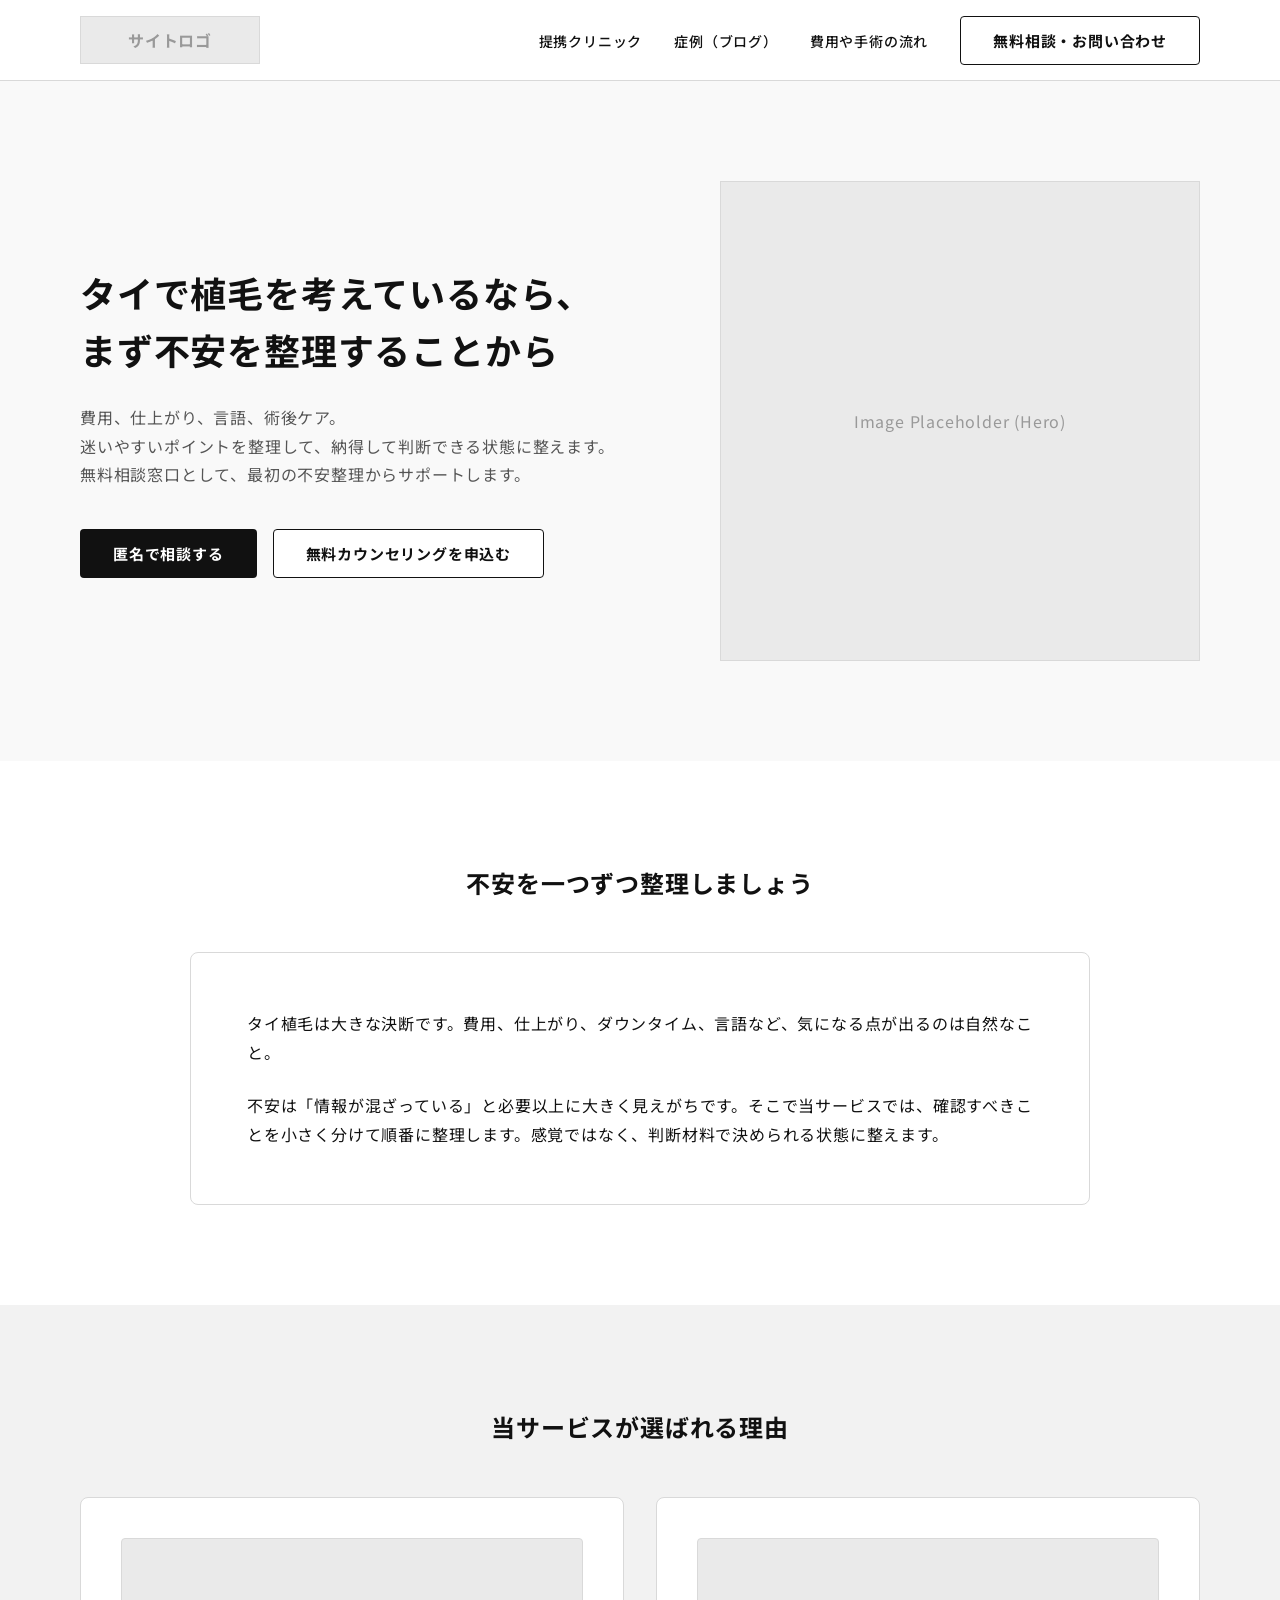
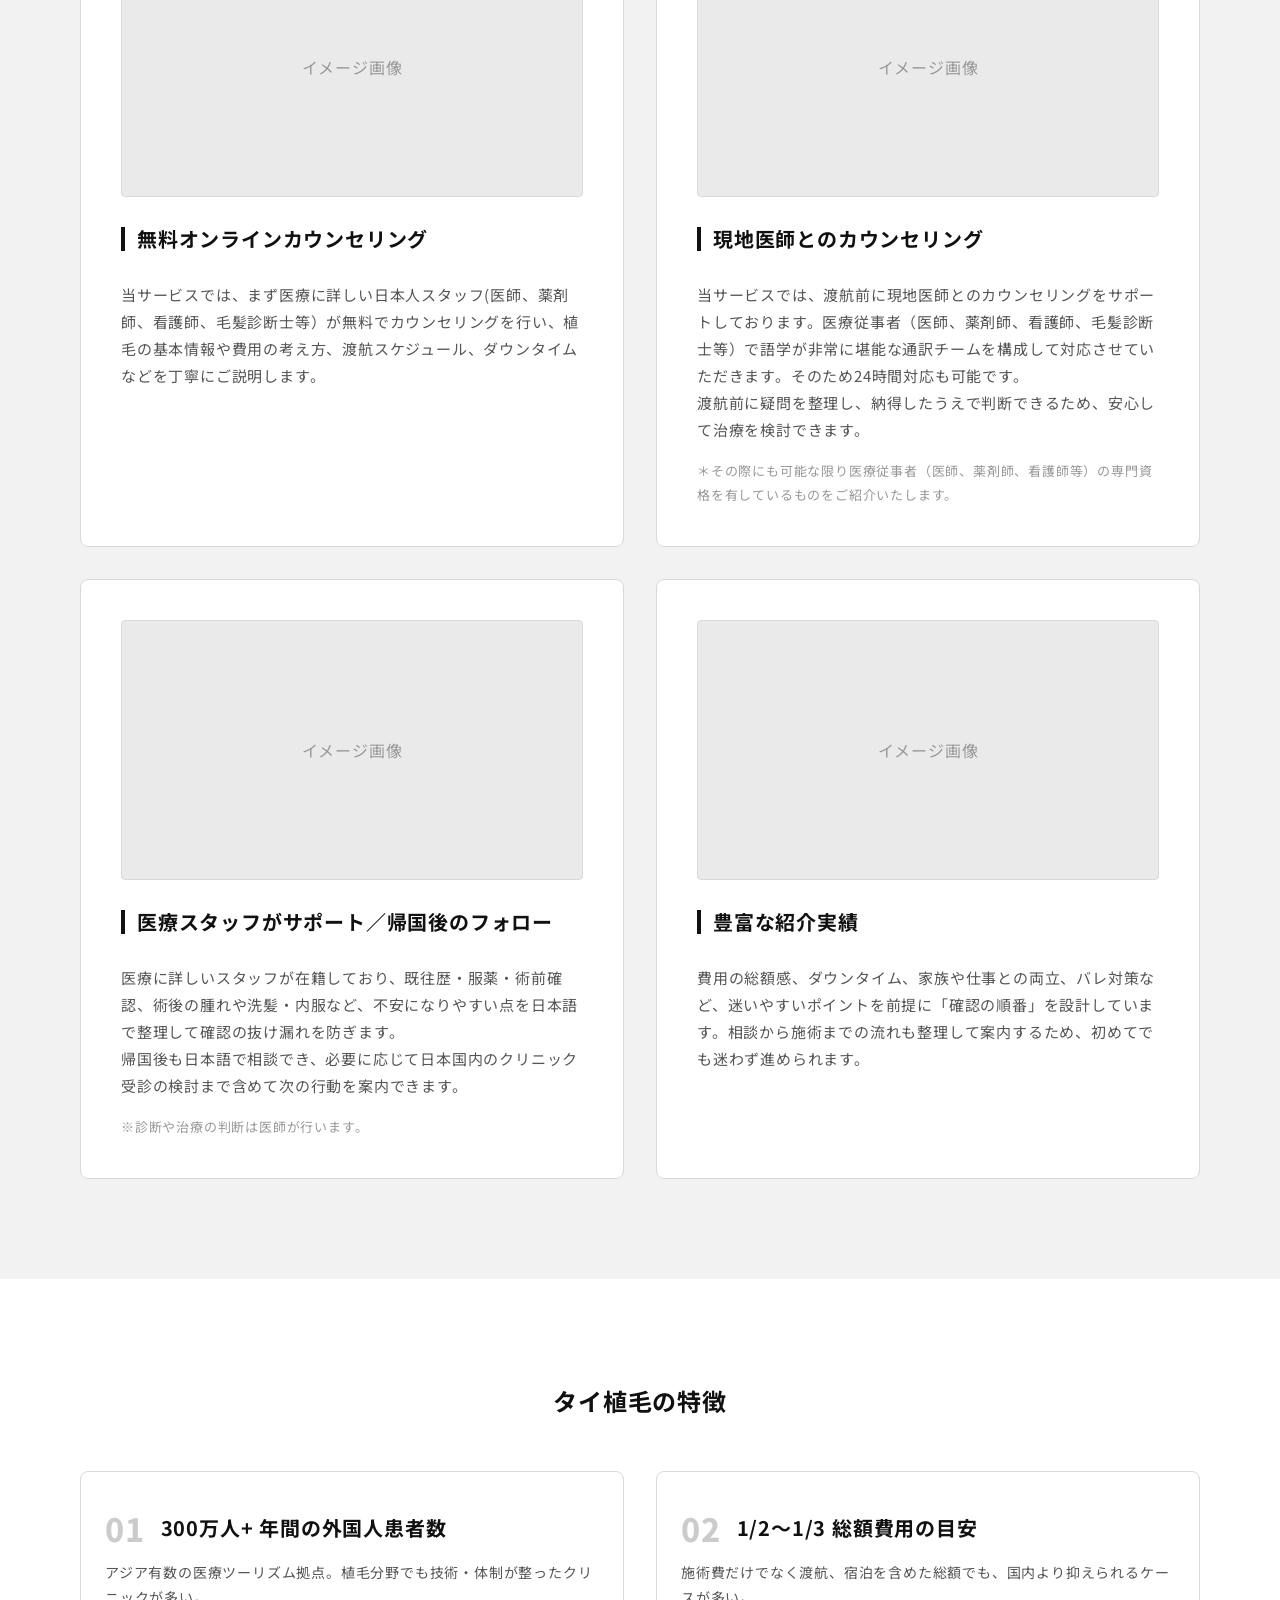
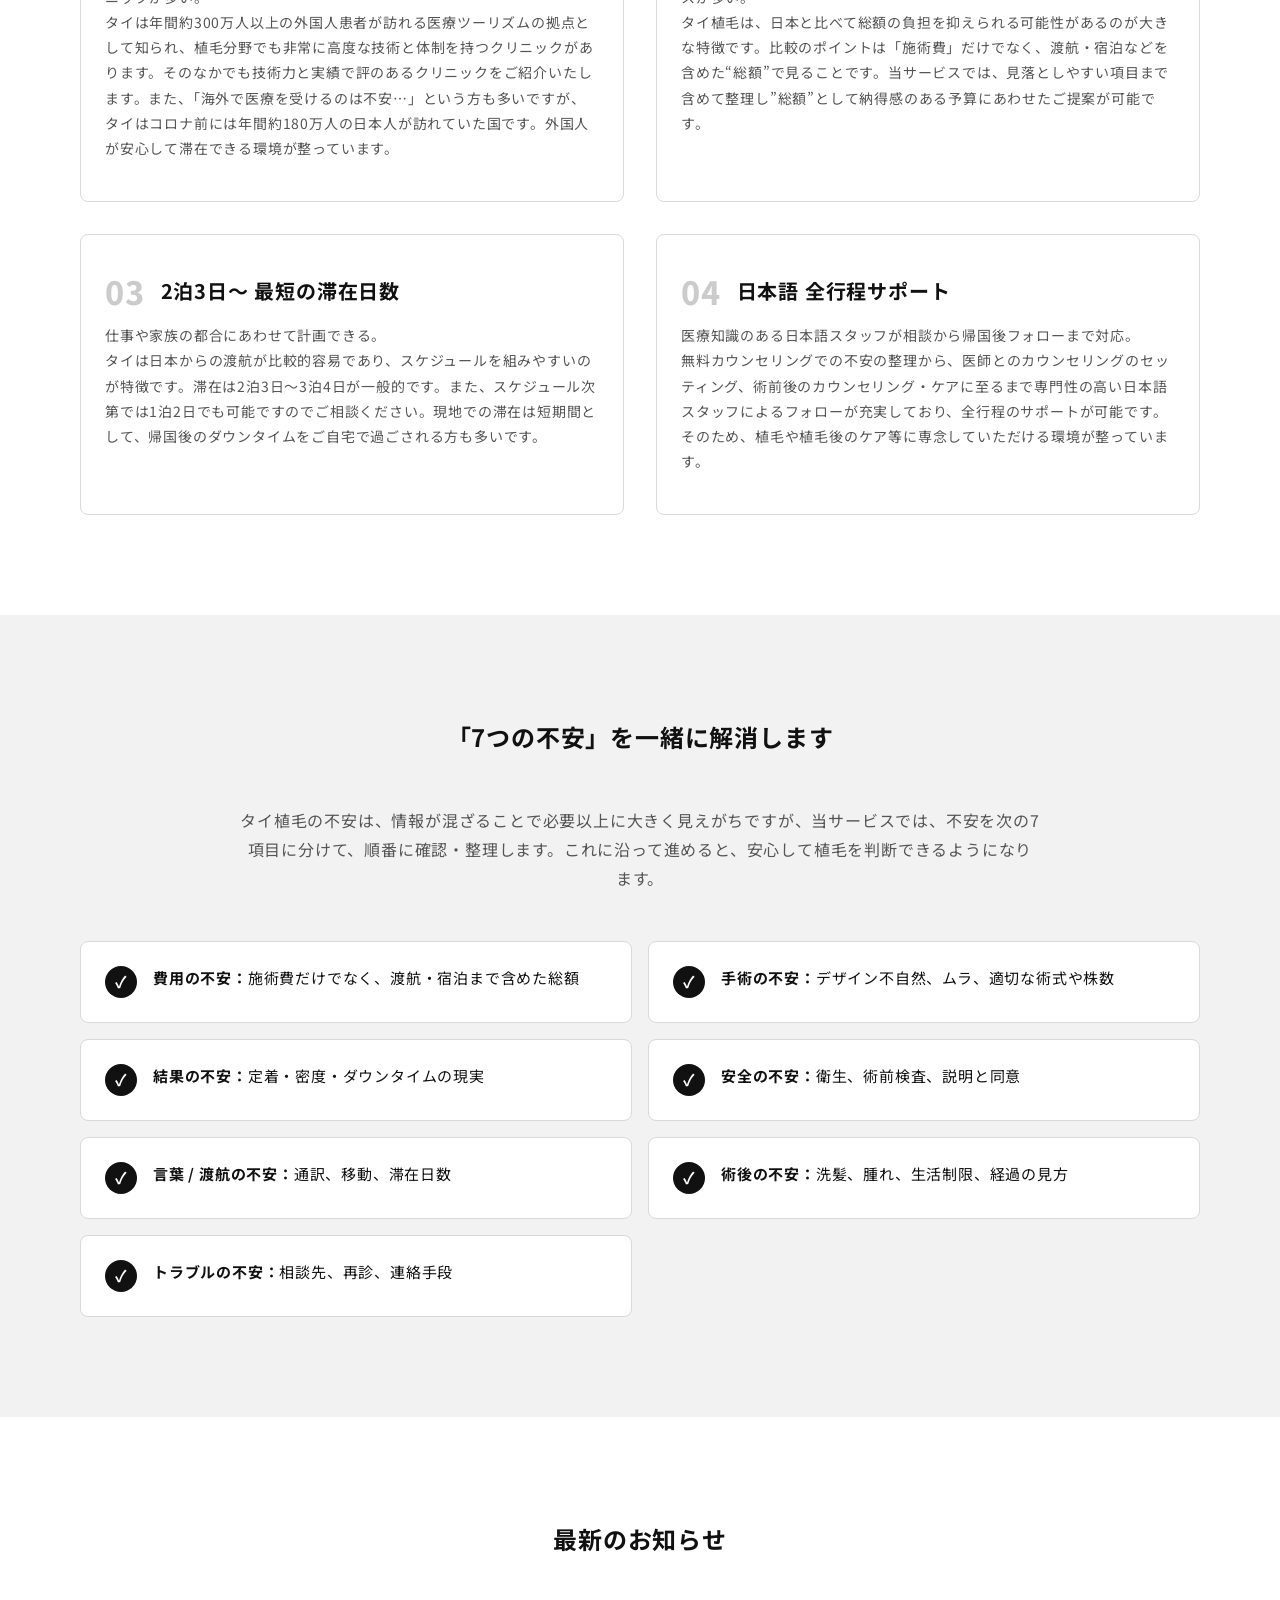
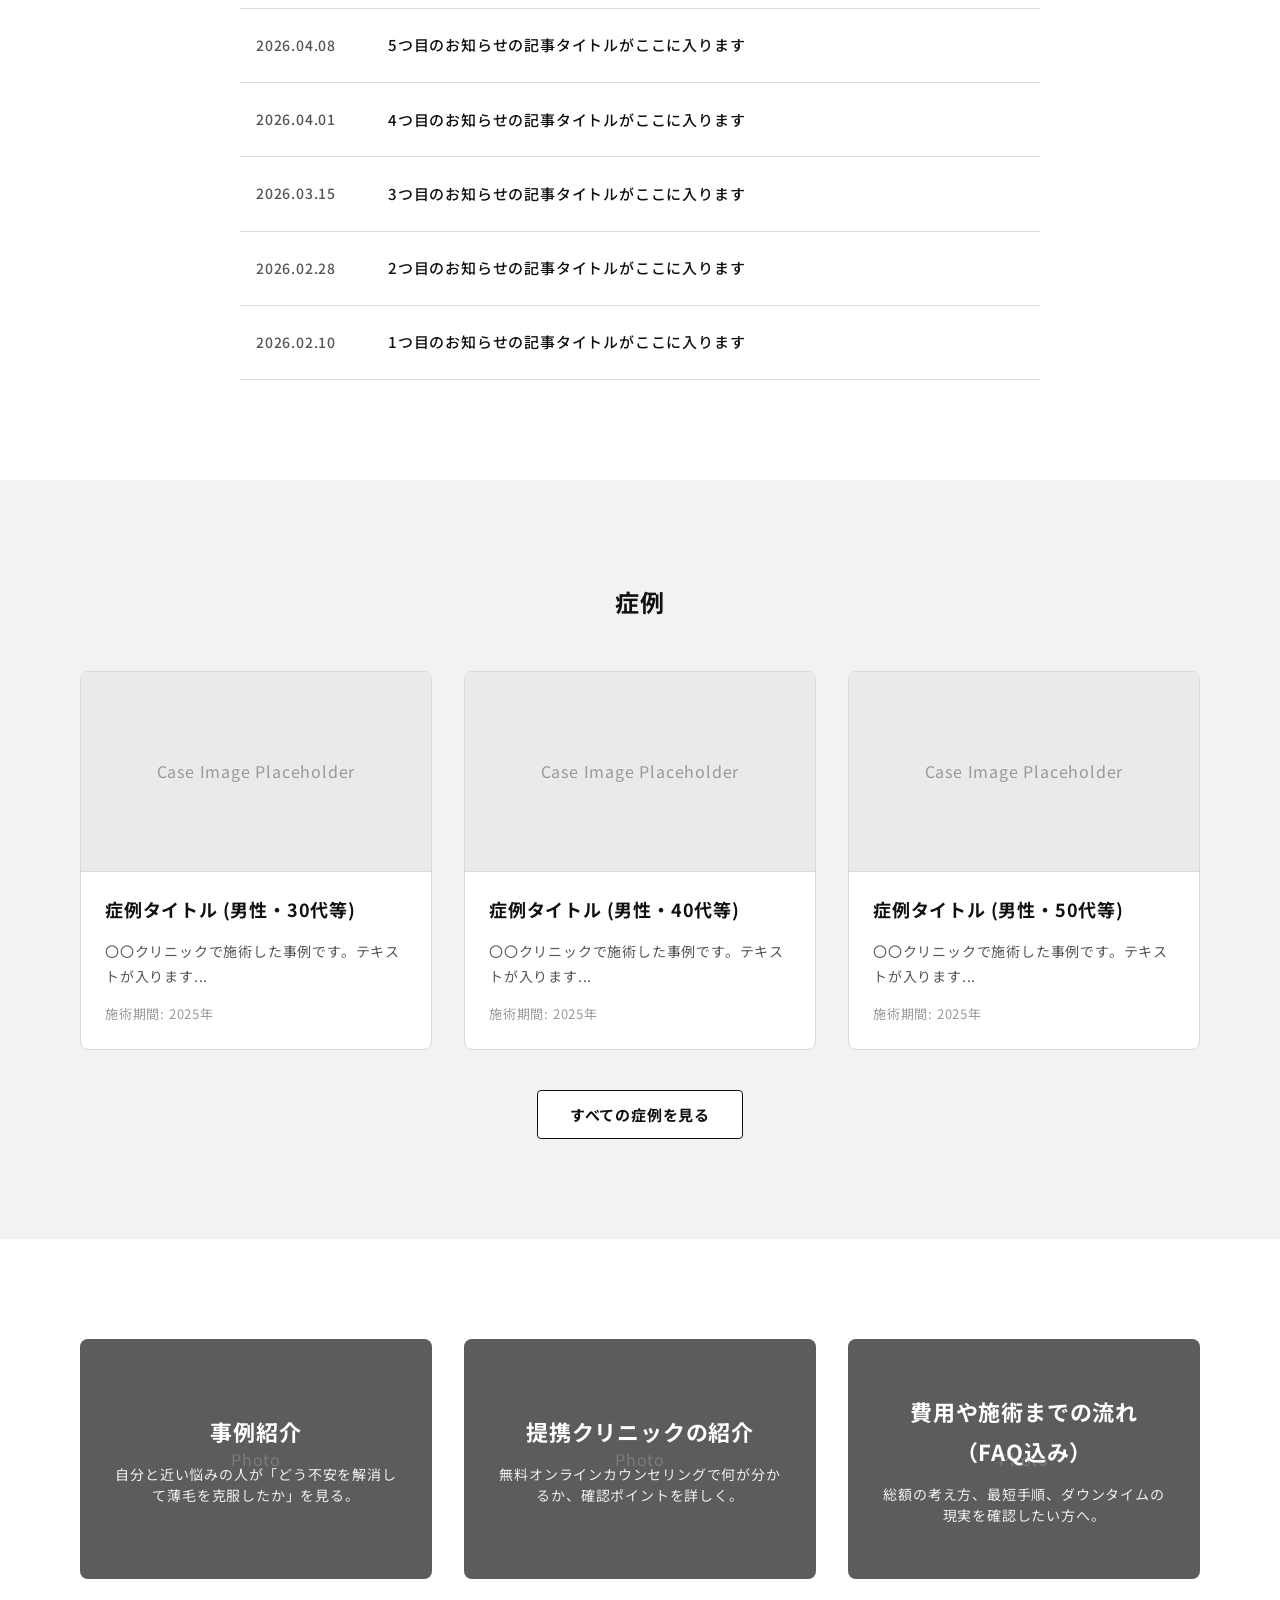
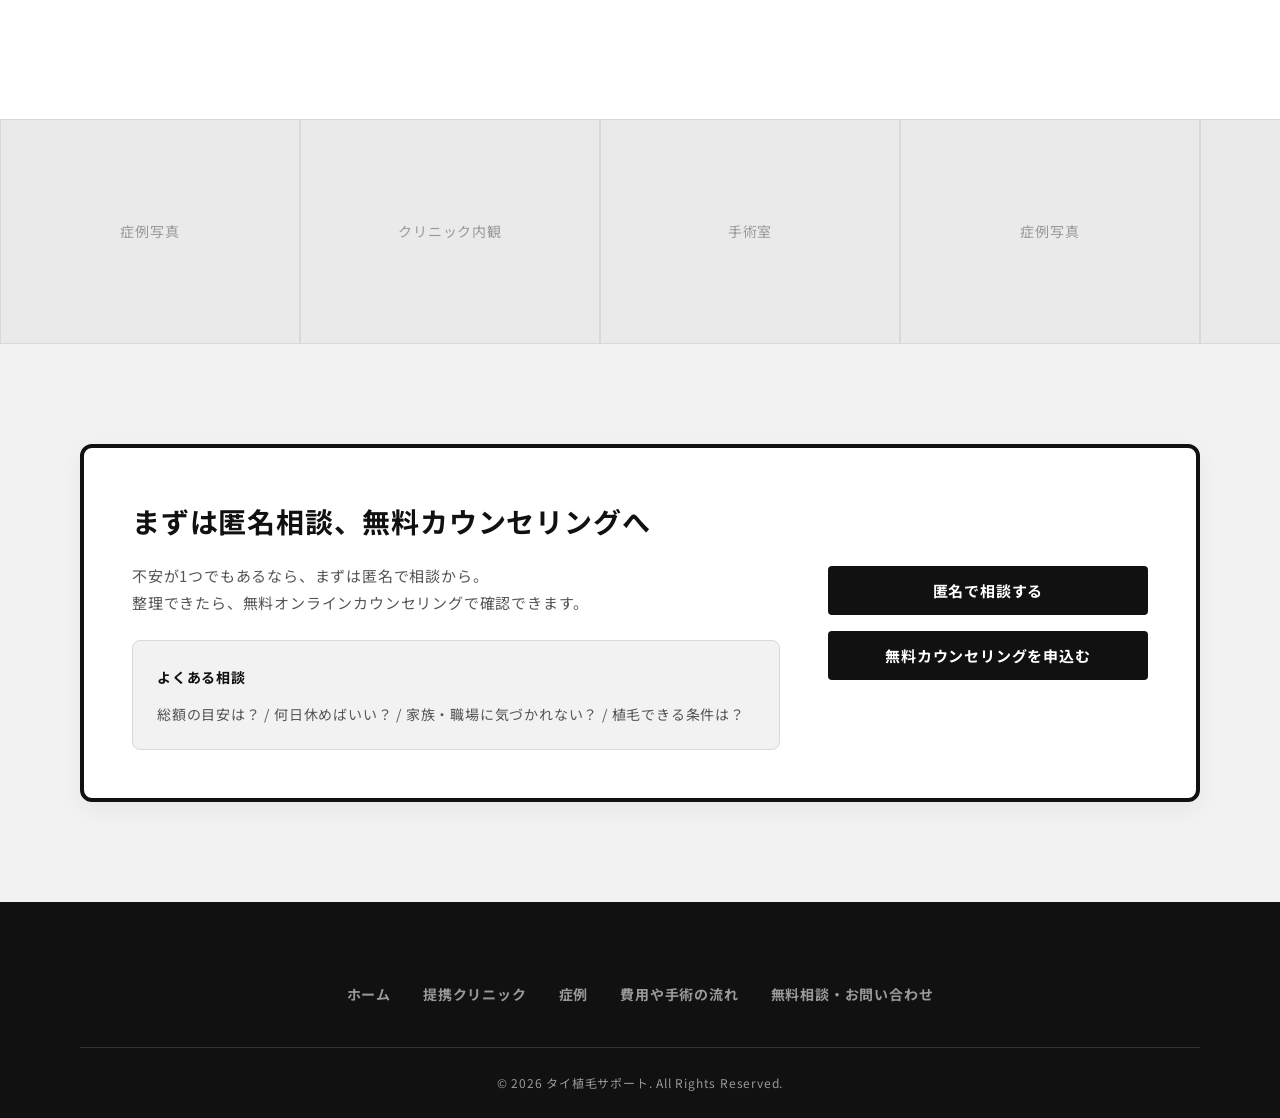
==== index.html @ 48f4f6e1 "Initial commit: Thai hair transplant site wireframes and scripts" ====
<!DOCTYPE html>
<html lang="ja">
<head>
    <meta charset="UTF-8">
    <meta name="viewport" content="width=device-width, initial-scale=1.0">
    <title>タイ植毛サポート ワイヤーフレーム (トップページ)</title>
    <link href="https://fonts.googleapis.com/css2?family=Noto+Sans+JP:wght@400;500;700;800&display=swap" rel="stylesheet">
    <link rel="stylesheet" href="./style.css">
</head>
<body>

    <!-- Header -->
    <header>
        <div class="container header-inner">
            <a href="index.html" class="logo-placeholder" style="text-decoration: none;">サイトロゴ</a>
            <nav>
                <ul class="nav-links">
                    <li><a href="clinics.html">提携クリニック</a></li>
                    <li><a href="cases.html">症例（ブログ）</a></li>
                    <li><a href="price-flow.html">費用や手術の流れ</a></li>
                </ul>
            </nav>
            <div class="header-cta">
                <a href="contact.html" class="btn btn-secondary">無料相談・お問い合わせ</a>
            </div>
        </div>
    </header>

    <!-- FV -->
    <section class="fv">
        <div class="container fv-inner">
            <div class="fv-content">
                <h1 class="fv-title">タイで植毛を考えているなら、<br>まず不安を整理することから</h1>
                <p class="fv-desc">費用、仕上がり、言語、術後ケア。<br>迷いやすいポイントを整理して、納得して判断できる状態に整えます。<br>無料相談窓口として、最初の不安整理からサポートします。</p>
                <div class="fv-ctas">
                    <a href="contact.html" class="btn btn-line">匿名で相談する</a>
                    <a href="contact.html" class="btn btn-secondary">無料カウンセリングを申込む</a>
                </div>
            </div>
            <div class="fv-image"></div>
        </div>
    </section>

    <!-- 不安を一つずつ整理しましょう -->
    <section class="section">
        <div class="container">
            <h2 class="section-title">不安を一つずつ整理しましょう</h2>
            <div class="text-box">
                <p>タイ植毛は大きな決断です。費用、仕上がり、ダウンタイム、言語など、気になる点が出るのは自然なこと。</p>
                <p>不安は「情報が混ざっている」と必要以上に大きく見えがちです。そこで当サービスでは、確認すべきことを小さく分けて順番に整理します。感覚ではなく、判断材料で決められる状態に整えます。</p>
            </div>
        </div>
    </section>

    <!-- 当サービスが選ばれる理由 -->
    <section class="section section-bg">
        <div class="container">
            <h2 class="section-title">当サービスが選ばれる理由</h2>
            <div class="grid-2">
                <div class="reason-box">
                    <div class="reason-image">イメージ画像</div>
                    <h3 class="reason-title">無料オンラインカウンセリング</h3>
                    <p class="reason-text">当サービスでは、まず医療に詳しい日本人スタッフ(医師、薬剤師、看護師、毛髪診断士等）が無料でカウンセリングを行い、植毛の基本情報や費用の考え方、渡航スケジュール、ダウンタイムなどを丁寧にご説明します。</p>
                </div>
                <div class="reason-box">
                    <div class="reason-image">イメージ画像</div>
                    <h3 class="reason-title">現地医師とのカウンセリング</h3>
                    <p class="reason-text">当サービスでは、渡航前に現地医師とのカウンセリングをサポートしております。医療従事者（医師、薬剤師、看護師、毛髪診断士等）で語学が非常に堪能な通訳チームを構成して対応させていただきます。そのため24時間対応も可能です。<br>渡航前に疑問を整理し、納得したうえで判断できるため、安心して治療を検討できます。</p>
                    <span class="reason-note">＊その際にも可能な限り医療従事者（医師、薬剤師、看護師等）の専門資格を有しているものをご紹介いたします。</span>
                </div>
                <div class="reason-box">
                    <div class="reason-image">イメージ画像</div>
                    <h3 class="reason-title">医療スタッフがサポート／帰国後のフォロー</h3>
                    <p class="reason-text">医療に詳しいスタッフが在籍しており、既往歴・服薬・術前確認、術後の腫れや洗髪・内服など、不安になりやすい点を日本語で整理して確認の抜け漏れを防ぎます。<br>帰国後も日本語で相談でき、必要に応じて日本国内のクリニック受診の検討まで含めて次の行動を案内できます。</p>
                    <span class="reason-note">※診断や治療の判断は医師が行います。</span>
                </div>
                <div class="reason-box">
                    <div class="reason-image">イメージ画像</div>
                    <h3 class="reason-title">豊富な紹介実績</h3>
                    <p class="reason-text">費用の総額感、ダウンタイム、家族や仕事との両立、バレ対策など、迷いやすいポイントを前提に「確認の順番」を設計しています。相談から施術までの流れも整理して案内するため、初めてでも迷わず進められます。</p>
                </div>
            </div>
        </div>
    </section>

    <!-- タイ植毛の特徴 -->
    <section class="section">
        <div class="container">
            <h2 class="section-title">タイ植毛の特徴</h2>
            <div class="grid-2">
                <div class="feature-card">
                    <div class="feature-header">
                        <div class="feature-number">01</div>
                        <h3 class="feature-title">300万人+ 年間の外国人患者数</h3>
                    </div>
                    <p class="feature-text">アジア有数の医療ツーリズム拠点。植毛分野でも技術・体制が整ったクリニックが多い。<br>タイは年間約300万人以上の外国人患者が訪れる医療ツーリズムの拠点として知られ、植毛分野でも非常に高度な技術と体制を持つクリニックがあります。そのなかでも技術力と実績で評のあるクリニックをご紹介いたします。また、「海外で医療を受けるのは不安…」という方も多いですが、タイはコロナ前には年間約180万人の日本人が訪れていた国です。外国人が安心して滞在できる環境が整っています。</p>
                </div>
                <div class="feature-card">
                    <div class="feature-header">
                        <div class="feature-number">02</div>
                        <h3 class="feature-title">1/2〜1/3 総額費用の目安</h3>
                    </div>
                    <p class="feature-text">施術費だけでなく渡航、宿泊を含めた総額でも、国内より抑えられるケースが多い。<br>タイ植毛は、日本と比べて総額の負担を抑えられる可能性があるのが大きな特徴です。比較のポイントは「施術費」だけでなく、渡航・宿泊などを含めた“総額”で見ることです。当サービスでは、見落としやすい項目まで含めて整理し”総額”として納得感のある予算にあわせたご提案が可能です。</p>
                </div>
                <div class="feature-card">
                    <div class="feature-header">
                        <div class="feature-number">03</div>
                        <h3 class="feature-title">2泊3日～ 最短の滞在日数</h3>
                    </div>
                    <p class="feature-text">仕事や家族の都合にあわせて計画できる。<br>タイは日本からの渡航が比較的容易であり、スケジュールを組みやすいのが特徴です。滞在は2泊3日〜3泊4日が一般的です。また、スケジュール次第では1泊2日でも可能ですのでご相談ください。現地での滞在は短期間として、帰国後のダウンタイムをご自宅で過ごされる方も多いです。</p>
                </div>
                <div class="feature-card">
                    <div class="feature-header">
                        <div class="feature-number">04</div>
                        <h3 class="feature-title">日本語 全行程サポート</h3>
                    </div>
                    <p class="feature-text">医療知識のある日本語スタッフが相談から帰国後フォローまで対応。<br>無料カウンセリングでの不安の整理から、医師とのカウンセリングのセッティング、術前後のカウンセリング・ケアに至るまで専門性の高い日本語スタッフによるフォローが充実しており、全行程のサポートが可能です。そのため、植毛や植毛後のケア等に専念していただける環境が整っています。</p>
                </div>
            </div>
        </div>
    </section>

    <!-- 「7つの不安」を一緒に解消します -->
    <section class="section section-bg">
        <div class="container">
            <h2 class="section-title">「7つの不安」を一緒に解消します</h2>
            <p class="section-lead">タイ植毛の不安は、情報が混ざることで必要以上に大きく見えがちですが、当サービスでは、不安を次の7項目に分けて、順番に確認・整理します。これに沿って進めると、安心して植毛を判断できるようになります。</p>
            
            <div class="grid-2" style="gap: 16px;">
                <div class="anxiety-box">
                    <div class="anxiety-icon">✓</div>
                    <div class="anxiety-text"><strong>費用の不安：</strong>施術費だけでなく、渡航・宿泊まで含めた総額</div>
                </div>
                <div class="anxiety-box">
                    <div class="anxiety-icon">✓</div>
                    <div class="anxiety-text"><strong>手術の不安：</strong>デザイン不自然、ムラ、適切な術式や株数</div>
                </div>
                <div class="anxiety-box">
                    <div class="anxiety-icon">✓</div>
                    <div class="anxiety-text"><strong>結果の不安：</strong>定着・密度・ダウンタイムの現実</div>
                </div>
                <div class="anxiety-box">
                    <div class="anxiety-icon">✓</div>
                    <div class="anxiety-text"><strong>安全の不安：</strong>衛生、術前検査、説明と同意</div>
                </div>
                <div class="anxiety-box">
                    <div class="anxiety-icon">✓</div>
                    <div class="anxiety-text"><strong>言葉 / 渡航の不安：</strong>通訳、移動、滞在日数</div>
                </div>
                <div class="anxiety-box">
                    <div class="anxiety-icon">✓</div>
                    <div class="anxiety-text"><strong>術後の不安：</strong>洗髪、腫れ、生活制限、経過の見方</div>
                </div>
                <div class="anxiety-box">
                    <div class="anxiety-icon">✓</div>
                    <div class="anxiety-text"><strong>トラブルの不安：</strong>相談先、再診、連絡手段</div>
                </div>
            </div>
        </div>
    </section>

    <!-- 最新のお知らせ -->
    <section class="section">
        <div class="container">
            <h2 class="section-title">最新のお知らせ</h2>
            <ul class="news-list">
                <li>
                    <a href="#">
                        <time class="news-date">2026.04.08</time>
                        <span class="news-title">5つ目のお知らせの記事タイトルがここに入ります</span>
                    </a>
                </li>
                <li>
                    <a href="#">
                        <time class="news-date">2026.04.01</time>
                        <span class="news-title">4つ目のお知らせの記事タイトルがここに入ります</span>
                    </a>
                </li>
                <li>
                    <a href="#">
                        <time class="news-date">2026.03.15</time>
                        <span class="news-title">3つ目のお知らせの記事タイトルがここに入ります</span>
                    </a>
                </li>
                <li>
                    <a href="#">
                        <time class="news-date">2026.02.28</time>
                        <span class="news-title">2つ目のお知らせの記事タイトルがここに入ります</span>
                    </a>
                </li>
                <li>
                    <a href="#">
                        <time class="news-date">2026.02.10</time>
                        <span class="news-title">1つ目のお知らせの記事タイトルがここに入ります</span>
                    </a>
                </li>
            </ul>
        </div>
    </section>

    <!-- 症例 -->
    <section class="section section-bg">
        <div class="container">
            <h2 class="section-title">症例</h2>
            <div class="grid-3">
                <div class="card">
                    <div class="card-image">Case Image Placeholder</div>
                    <div class="card-content">
                        <h3 class="card-title">症例タイトル (男性・30代等)</h3>
                        <p class="card-text">〇〇クリニックで施術した事例です。テキストが入ります...</p>
                        <div class="card-meta" style="margin-top: 12px; margin-bottom: 0;">施術期間: 2025年</div>
                    </div>
                </div>
                <div class="card">
                    <div class="card-image">Case Image Placeholder</div>
                    <div class="card-content">
                        <h3 class="card-title">症例タイトル (男性・40代等)</h3>
                        <p class="card-text">〇〇クリニックで施術した事例です。テキストが入ります...</p>
                        <div class="card-meta" style="margin-top: 12px; margin-bottom: 0;">施術期間: 2025年</div>
                    </div>
                </div>
                <div class="card">
                    <div class="card-image">Case Image Placeholder</div>
                    <div class="card-content">
                        <h3 class="card-title">症例タイトル (男性・50代等)</h3>
                        <p class="card-text">〇〇クリニックで施術した事例です。テキストが入ります...</p>
                        <div class="card-meta" style="margin-top: 12px; margin-bottom: 0;">施術期間: 2025年</div>
                    </div>
                </div>
            </div>
            <div style="text-align: center; margin-top: 40px;">
                <a href="#" class="btn btn-secondary">すべての症例を見る</a>
            </div>
        </div>
    </section>

    <!-- 他ページ誘導 -->
    <section class="section">
        <div class="container">
            <div class="grid-3">
                <a href="cases.html" class="banner-card">
                    <div class="banner-bg">Photo</div>
                    <div class="banner-overlay"></div>
                    <div class="banner-content">
                        <h3 class="banner-title">事例紹介</h3>
                        <p class="banner-text">自分と近い悩みの人が「どう不安を解消して薄毛を克服したか」を見る。</p>
                    </div>
                </a>
                <a href="clinics.html" class="banner-card">
                    <div class="banner-bg">Photo</div>
                    <div class="banner-overlay"></div>
                    <div class="banner-content">
                        <h3 class="banner-title">提携クリニックの紹介</h3>
                        <p class="banner-text">無料オンラインカウンセリングで何が分かるか、確認ポイントを詳しく。</p>
                    </div>
                </a>
                <a href="price-flow.html" class="banner-card">
                    <div class="banner-bg">Photo</div>
                    <div class="banner-overlay"></div>
                    <div class="banner-content">
                        <h3 class="banner-title">費用や施術までの流れ（FAQ込み）</h3>
                        <p class="banner-text">総額の考え方、最短手順、ダウンタイムの現実を確認したい方へ。</p>
                    </div>
                </a>
            </div>
        </div>
    </section>

    <!-- 無限スライダー -->
    <div class="marquee-wrapper">
        <div class="marquee-content">
            <div class="marquee-item">症例写真</div>
            <div class="marquee-item">クリニック内観</div>
            <div class="marquee-item">手術室</div>
            <div class="marquee-item">症例写真</div>
            <div class="marquee-item">クリニック内観</div>
            <div class="marquee-item">手術室</div>
            <div class="marquee-item">症例写真</div>
            <div class="marquee-item">クリニック内観</div>
            <!-- Duplicate for seamless loop -->
            <div class="marquee-item">症例写真</div>
            <div class="marquee-item">クリニック内観</div>
            <div class="marquee-item">手術室</div>
            <div class="marquee-item">症例写真</div>
            <div class="marquee-item">クリニック内観</div>
            <div class="marquee-item">手術室</div>
            <div class="marquee-item">症例写真</div>
            <div class="marquee-item">クリニック内観</div>
        </div>
    </div>

    <!-- CTA: まずは匿名相談、無料カウンセリングへ -->
    <section class="section section-bg">

        <div class="container">
            <div class="cta-box">
                <div class="cta-col-text">
                    <h2 class="cta-title">まずは匿名相談、無料カウンセリングへ</h2>
                    <p class="cta-text">
                        不安が1つでもあるなら、まずは匿名で相談から。<br>
                        整理できたら、無料オンラインカウンセリングで確認できます。
                    </p>
                    
                    <div class="cta-points">
                        <p>よくある相談</p>
                        <p class="cta-slash-list">総額の目安は？ / 何日休めばいい？ / 家族・職場に気づかれない？ / 植毛できる条件は？</p>
                    </div>
                </div>

                <div class="cta-col-btns">
                    <div class="cta-buttons-vertical">
                        <a href="contact.html" class="btn btn-line">匿名で相談する</a>
                        <a href="contact.html" class="btn btn-primary">無料カウンセリングを申込む</a>
                    </div>
                </div>
            </div>
        </div>
    </section>

    <!-- Footer -->
    <footer>
        <div class="container">
            <div class="footer-inner" style="flex-direction: column; align-items: center; text-align: center; margin-bottom: 40px; gap: 40px;">
                <nav class="footer-nav-horizontal">
                    <a href="index.html">ホーム</a>
                    <a href="clinics.html">提携クリニック</a>
                    <a href="cases.html">症例</a>
                    <a href="price-flow.html">費用や手術の流れ</a>
                    <a href="contact.html">無料相談・お問い合わせ</a>
                </nav>
            </div>
            <div class="copyright">
                &copy; 2026 タイ植毛サポート. All Rights Reserved.
            </div>
        </div>
    </footer>

</body>
</html>
---- style.css ----
/* style.css */
:root {
  --bg-primary: #FFFFFF;
  --bg-secondary: #F2F2F2;
  --bg-tertiary: #F9F9F9;
  --border-color: #D9D9D9;
  --text-primary: #111111;
  --text-secondary: #555555;
  --text-light: #999999;
  --placeholder-bg: #EAEAEA;
  --font-family: 'Noto Sans JP', -apple-system, BlinkMacSystemFont, "Segoe UI", Roboto, "Helvetica Neue", Arial, sans-serif;
  --max-width: 1200px;
}

* {
  box-sizing: border-box;
  margin: 0;
  padding: 0;
}

body {
  font-family: var(--font-family);
  color: var(--text-primary);
  background-color: var(--bg-primary);
  line-height: 1.8;
  letter-spacing: 0.05em;
  -webkit-font-smoothing: antialiased;
}

/* Layout Utilities */
.container {
  max-width: var(--max-width);
  margin: 0 auto;
  padding: 0 40px;
}

.section {
  padding: 100px 0;
}

.section-bg {
  background-color: var(--bg-secondary);
}

/* Page Header (Sub-pages Hero) */
.page-header {
  background: #333;
  color: #fff;
  padding: 80px 0;
  position: relative;
}

.page-header::after {
  content: "Header Image";
  position: absolute;
  top: 50%;
  left: 50%;
  transform: translate(-50%, -50%);
  font-size: 14px;
  color: rgba(255,255,255,0.2);
  pointer-events: none;
}

.page-header .page-title {
  font-size: 24px;
  font-weight: 800;
  margin: 0;
  position: relative;
  z-index: 2;
}

.section-title {
  text-align: center;
  font-size: 24px;
  font-weight: 700;
  margin-bottom: 48px;
}

.section-lead {
  text-align: center;
  font-size: 16px;
  color: var(--text-secondary);
  margin-bottom: 48px;
  max-width: 800px;
  margin-left: auto;
  margin-right: auto;
}

/* Header */
header {
  border-bottom: 1px solid var(--border-color);
  background: var(--bg-primary);
  position: sticky;
  top: 0;
  z-index: 100;
}

.header-inner {
  display: flex;
  justify-content: space-between;
  align-items: center;
  height: 80px;
}

.logo-placeholder {
  width: 180px;
  height: 48px;
  background: var(--placeholder-bg);
  display: flex;
  align-items: center;
  justify-content: center;
  font-weight: 700;
  color: var(--text-light);
  border: 1px solid var(--border-color);
  margin-right: auto;
}

.nav-links {
  display: flex;
  gap: 32px;
  list-style: none;
  margin-right: 32px;
}

.nav-links a {
  text-decoration: none;
  color: var(--text-primary);
  font-weight: 500;
  font-size: 14px;
  transition: opacity 0.2s;
}

.nav-links a:hover {
  opacity: 0.6;
}

.header-cta {
  display: flex;
  gap: 16px;
}

/* Buttons */
.btn {
  display: inline-flex;
  align-items: center;
  justify-content: center;
  padding: 16px 32px;
  border-radius: 4px;
  text-decoration: none;
  font-weight: 700;
  font-size: 15px;
  transition: all 0.2s;
  cursor: pointer;
  border: 1px solid transparent;
  line-height: 1;
}

.btn:hover {
  opacity: 0.8;
  transform: translateY(-2px);
}

.btn-primary {
  background-color: var(--text-primary);
  color: var(--bg-primary);
}

.btn-secondary {
  background-color: var(--bg-primary);
  border-color: var(--text-primary);
  color: var(--text-primary);
}

.btn-line {
  background-color: #111; /* Mono representation of LINE */
  color: #FFF;
}

/* FV Section */
.fv {
  background-color: var(--bg-tertiary);
  padding: 100px 0;
}

.fv-inner {
  display: flex;
  gap: 64px;
  align-items: center;
}

.fv-content {
  flex: 1.2;
}

.fv-title {
  font-size: 36px;
  line-height: 1.6;
  margin-bottom: 24px;
  font-weight: 700;
}

.fv-desc {
  font-size: 16px;
  color: var(--text-secondary);
  margin-bottom: 40px;
}

.fv-ctas {
  display: flex;
  gap: 16px;
  align-items: center;
  flex-wrap: wrap;
}

.fv-image {
  width: 480px;
  flex: 0 0 480px;
  height: 480px;
  background: var(--placeholder-bg);
  border: 1px solid var(--border-color);
  display: flex;
  align-items: center;
  justify-content: center;
  color: var(--text-light);
  position: relative;
}

.fv-image::after {
  content: 'Image Placeholder (Hero)';
}

/* Text Box chunk (SWELL style) */
.text-box {
  background: var(--bg-primary);
  border: 1px solid var(--border-color);
  padding: 56px;
  border-radius: 8px;
  max-width: 900px;
  margin: 0 auto;
}

.text-box p {
  margin-bottom: 24px;
}

.text-box p:last-child {
  margin-bottom: 0;
}

/* Grids */
.grid-2 {
  display: grid;
  grid-template-columns: repeat(2, 1fr);
  gap: 32px;
}

.grid-3 {
  display: grid;
  grid-template-columns: repeat(3, 1fr);
  gap: 32px;
}

/* Reason Cards Layout (Feature Item) */
.reason-box {
  background: var(--bg-primary);
  border: 1px solid var(--border-color);
  padding: 40px;
  border-radius: 8px;
}

.reason-title {
  font-size: 20px;
  font-weight: 700;
  margin-bottom: 24px;
  display: flex;
  align-items: center;
  gap: 12px;
}

.reason-title::before {
  content: '';
  display: block;
  width: 4px;
  height: 24px;
  background: var(--text-primary);
}

.reason-text {
  font-size: 15px;
  color: var(--text-secondary);
}

.reason-note {
  font-size: 13px;
  color: var(--text-light);
  margin-top: 16px;
  display: block;
}

/* Feature Cards (タイ植毛の特徴) */
.feature-card {
  background: var(--bg-primary);
  border: 1px solid var(--border-color);
  border-radius: 8px;
  overflow: hidden;
  padding: 40px 24px;
}

.feature-header {
  display: flex;
  align-items: center;
  gap: 16px;
  margin-bottom: 16px;
}

.feature-number {
  font-size: 32px;
  font-weight: 800;
  color: var(--text-light);
  line-height: 1;
  opacity: 0.5;
  margin-bottom: 0;
}

.feature-title {
  font-size: 20px;
  font-weight: 700;
  margin-bottom: 0;
  line-height: 1.4;
}

.feature-text {
  font-size: 14px;
  color: var(--text-secondary);
  text-align: left;
}

/* Standard Cards (お知らせ、誘導) */
.card {
  background: var(--bg-primary);
  border: 1px solid var(--border-color);
  border-radius: 8px;
  overflow: hidden;
  display: flex;
  flex-direction: column;
  transition: box-shadow 0.2s;
  text-decoration: none;
  color: inherit;
}

.card:hover {
  box-shadow: 0 4px 12px rgba(0,0,0,0.05);
}

.card-image {
  height: 200px;
  background: var(--placeholder-bg);
  border-bottom: 1px solid var(--border-color);
  display: flex;
  align-items: center;
  justify-content: center;
  color: var(--text-light);
}

.card-content {
  padding: 24px;
  flex: 1;
}

.card-meta {
  font-size: 13px;
  color: var(--text-light);
  margin-bottom: 12px;
}

.card-title {
  font-size: 18px;
  margin-bottom: 16px;
  font-weight: 700;
  line-height: 1.5;
}

.card-text {
  color: var(--text-secondary);
  font-size: 14px;
}

/* News List */
.news-list {
  list-style: none;
  max-width: 800px;
  margin: 0 auto;
}

.news-list li {
  border-bottom: 1px solid var(--border-color);
}

.news-list li:first-child {
  border-top: 1px solid var(--border-color);
}

.news-list a {
  display: flex;
  flex-direction: column;
  padding: 24px 16px;
  text-decoration: none;
  color: var(--text-primary);
  transition: background-color 0.2s;
}

.news-list a:hover {
  background-color: var(--bg-tertiary);
}

.news-date {
  font-weight: 500;
  color: var(--text-secondary);
  font-size: 14px;
  margin-bottom: 8px;
  flex-shrink: 0;
}

.news-title {
  font-weight: 500;
  font-size: 15px;
  line-height: 1.5;
}

@media (min-width: 600px) {
  .news-list a {
    flex-direction: row;
    align-items: center;
    gap: 32px;
  }
  .news-date {
    margin-bottom: 0;
    width: 100px;
  }
}

/* List Box */
.list-box {
  background: var(--bg-primary);
  border: 1px solid var(--border-color);
  padding: 40px;
  border-radius: 8px;
}

.check-list {
  list-style: none;
}

.check-list li {
  padding: 16px 0;
  border-bottom: 1px solid var(--border-color);
  position: relative;
  padding-left: 32px;
  font-size: 16px;
  color: var(--text-secondary);
}

.check-list li:last-child {
  border-bottom: none;
}

.check-list li::before {
  content: '✓';
  position: absolute;
  left: 0;
  top: 50%;
  transform: translateY(-50%);
  font-weight: bold;
  color: var(--text-primary);
  line-height: 1;
}

/* Call To Action Box */
.cta-box {
  background: var(--bg-primary);
  border: 4px solid var(--text-primary);
  color: var(--text-primary);
  padding: 48px;
  border-radius: 12px;
  display: flex;
  align-items: center;
  gap: 48px;
  text-align: left;
  box-shadow: 0 8px 24px rgba(0,0,0,0.05);
}

.cta-col-text {
  flex: 1;
}

.cta-col-btns {
  width: 320px;
  flex-shrink: 0;
}

.cta-title {
  font-size: 28px;
  font-weight: 700;
  margin-bottom: 16px;
  color: var(--text-primary);
}

.cta-text {
  font-size: 15px;
  color: var(--text-secondary);
  margin-bottom: 24px;
}

.cta-points {
  background: var(--bg-secondary);
  border: 1px solid var(--border-color);
  padding: 24px;
  border-radius: 8px;
  margin: 0;
}

.cta-points p {
  color: var(--text-primary);
  font-weight: bold;
  margin-bottom: 12px;
  font-size: 14px;
}

.cta-points p.cta-slash-list {
  color: var(--text-secondary);
  font-weight: normal;
  margin-bottom: 0;
  line-height: 1.6;
}

.cta-buttons-vertical {
  display: flex;
  flex-direction: column;
  gap: 16px;
}

.cta-buttons-vertical .btn {
  width: 100%;
}


/* Footer */
footer {
  background: var(--text-primary);
  color: var(--bg-secondary);
  padding: 80px 0 24px;
}

.footer-inner {
  display: flex;
  justify-content: space-between;
  margin-bottom: 64px;
}

.footer-nav-horizontal {
  display: flex;
  gap: 32px;
  justify-content: center;
  flex-wrap: wrap;
}

.footer-nav-horizontal a {
  color: var(--text-light);
  text-decoration: none;
  font-size: 14px;
  transition: color 0.2s;
  font-weight: bold;
}

.footer-nav-horizontal a:hover {
  text-decoration: underline;
}

/* Infinite Marquee Slider */
.marquee-wrapper {
  overflow: hidden;
  width: 100%;
  padding: 40px 0 0 0;
}
.marquee-content {
  display: flex;
  gap: 0;
  animation: marquee 25s linear infinite;
  width: max-content;
}
@keyframes marquee {
  0% { transform: translateX(0); }
  100% { transform: translateX(-50%); }
}
.marquee-item {
  width: 300px;
  aspect-ratio: 4 / 3;
  background: var(--placeholder-bg);
  border: 1px solid var(--border-color);
  display: flex;
  align-items: center;
  justify-content: center;
  color: var(--text-light);
  flex-shrink: 0;
  font-size: 14px;
}

.copyright {
  text-align: center;
  color: var(--text-light);
  border-top: 1px solid #333;
  padding-top: 24px;
  font-size: 12px;
}

/* Reason Images */
.reason-image {
  background: var(--placeholder-bg);
  aspect-ratio: 16 / 9;
  margin-bottom: 24px;
  display: flex;
  align-items: center;
  justify-content: center;
  color: var(--text-light);
  border-radius: 4px;
  border: 1px solid var(--border-color);
  width: 100%;
}

/* Anxiety Boxes */
.anxiety-box {
  background: #fff;
  border: 1px solid var(--border-color);
  border-radius: 8px;
  padding: 24px;
  display: flex;
  align-items: flex-start;
  gap: 16px;
}
.anxiety-icon {
  width: 32px;
  height: 32px;
  background: var(--text-primary);
  color: #fff;
  border-radius: 50%;
  display: flex;
  align-items: center;
  justify-content: center;
  font-weight: bold;
  flex-shrink: 0;
}
.anxiety-text {
  font-size: 15px;
  line-height: 1.6;
}

/* Banner Cards */
.banner-card {
  position: relative;
  display: block;
  border-radius: 8px;
  overflow: hidden;
  text-decoration: none;
  color: #fff;
  height: 240px;
}
.banner-bg {
  position: absolute;
  top: 0; left: 0; right: 0; bottom: 0;
  background: #999;
  display: flex;
  align-items: center;
  justify-content: center;
  color: rgba(255,255,255,0.5);
  z-index: 1;
}
.banner-overlay {
  position: absolute;
  top: 0; left: 0; right: 0; bottom: 0;
  background: rgba(0,0,0,0.4);
  z-index: 2;
  transition: background 0.3s;
}
.banner-card:hover .banner-overlay {
  background: rgba(0,0,0,0.3);
}
.banner-content {
  position: relative;
  z-index: 3;
  padding: 32px;
  height: 100%;
  display: flex;
  flex-direction: column;
  justify-content: center;
  text-align: center;
}
.banner-title {
  font-size: 22px;
  font-weight: bold;
  margin-bottom: 12px;
  color: #fff;
}
.banner-text {
  font-size: 14px;
  line-height: 1.5;
  color: rgba(255,255,255,0.9);
}
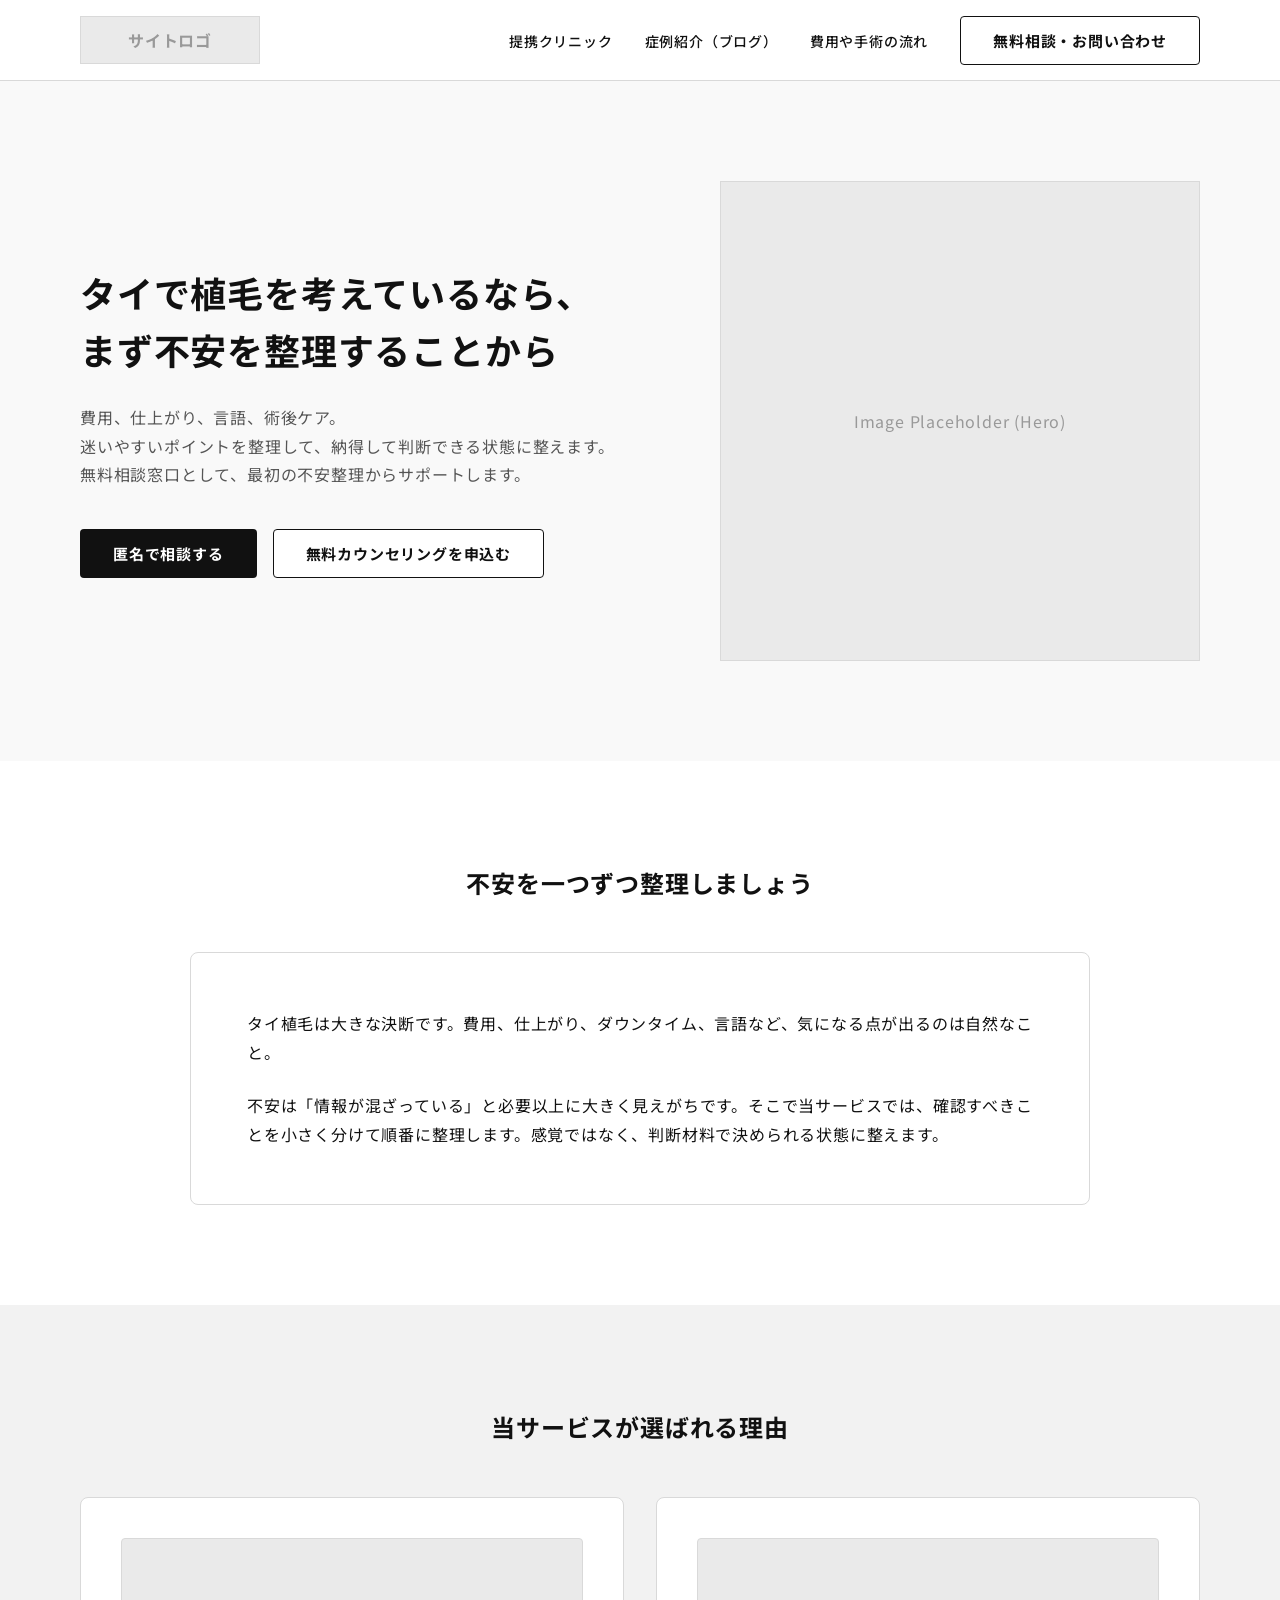
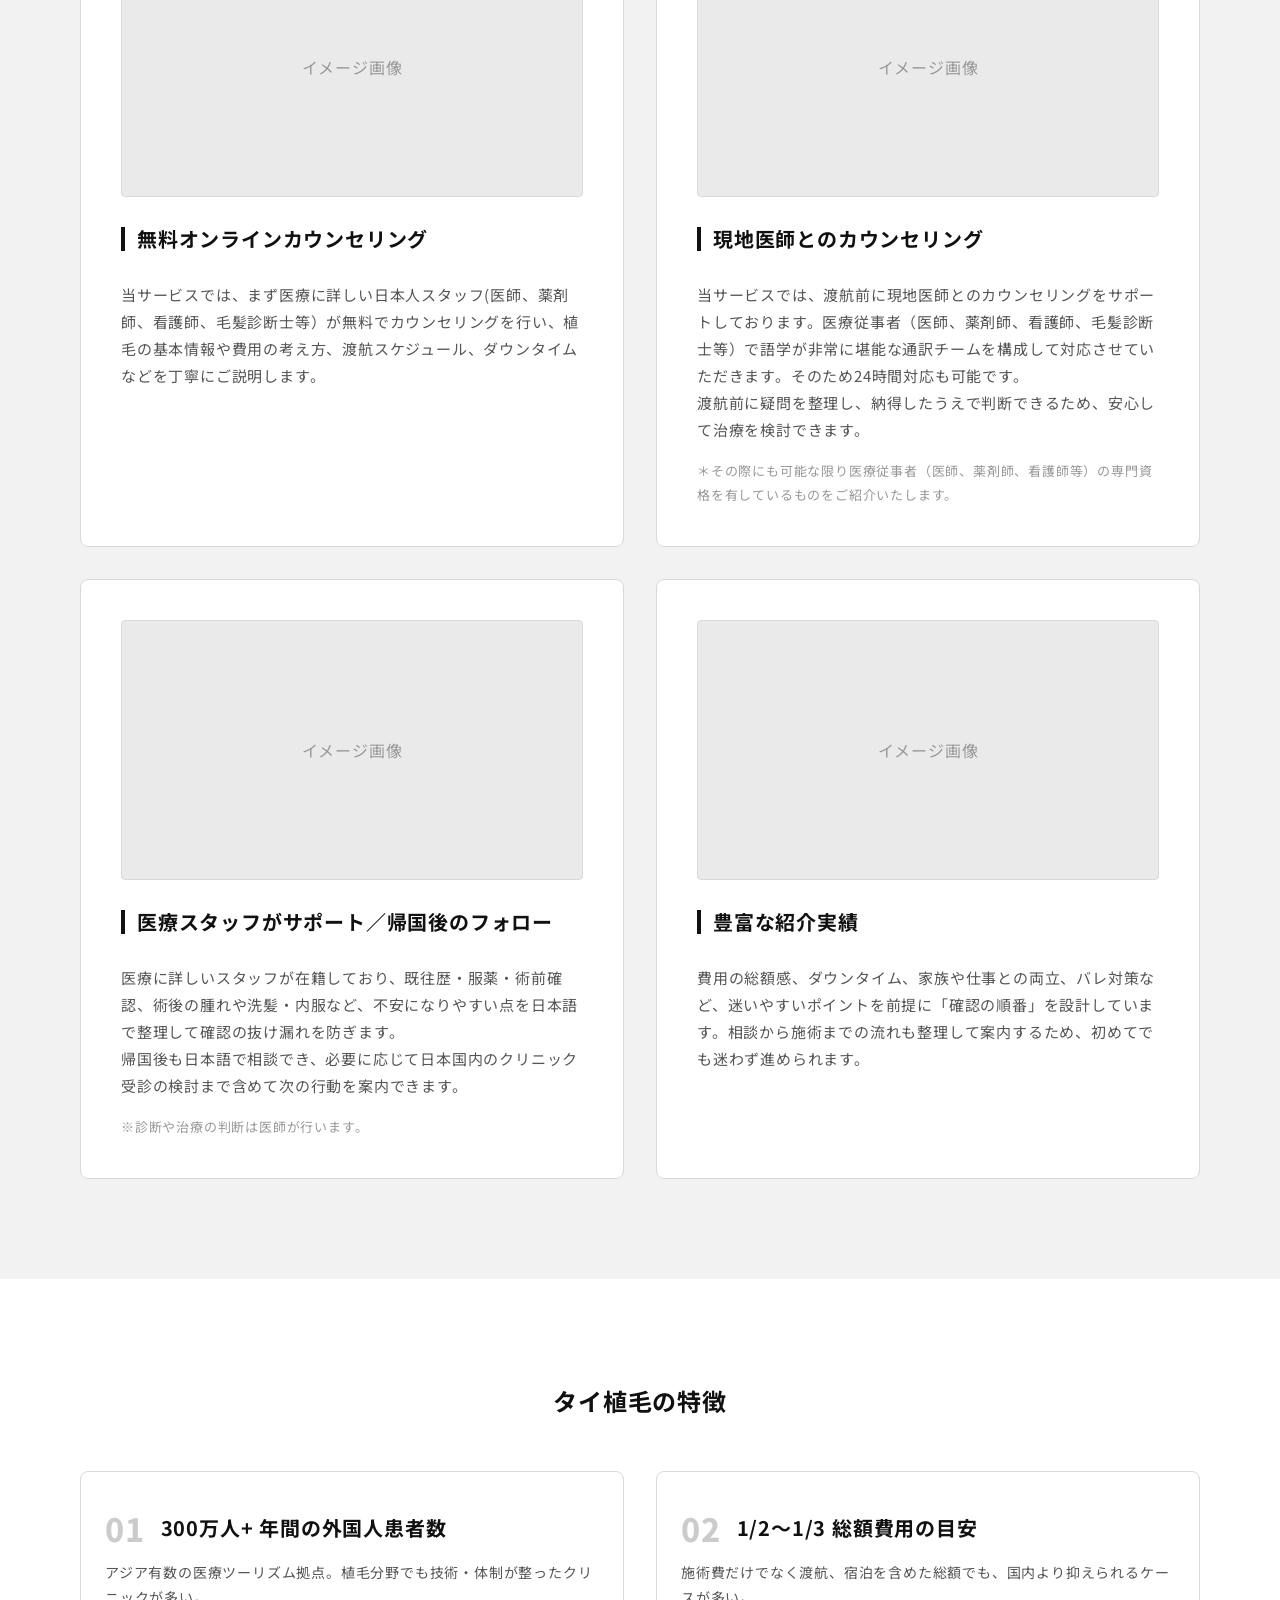
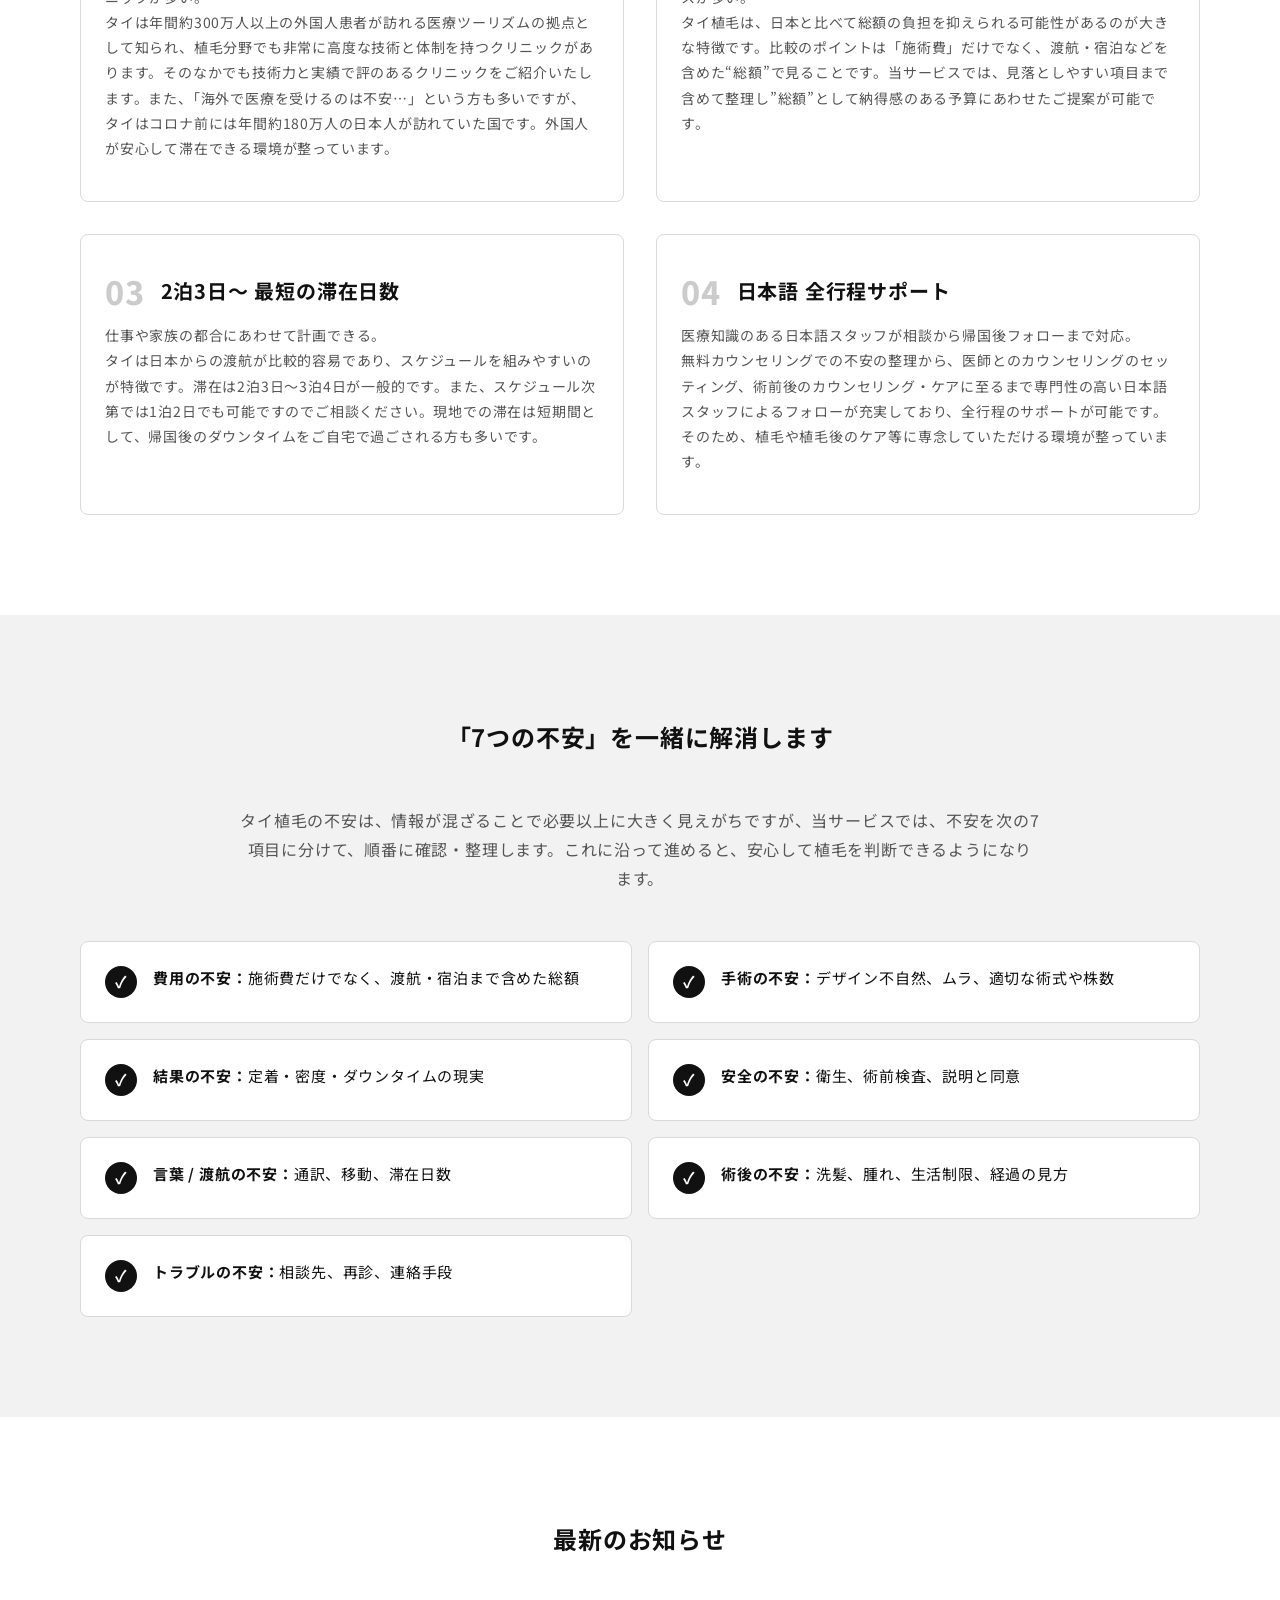
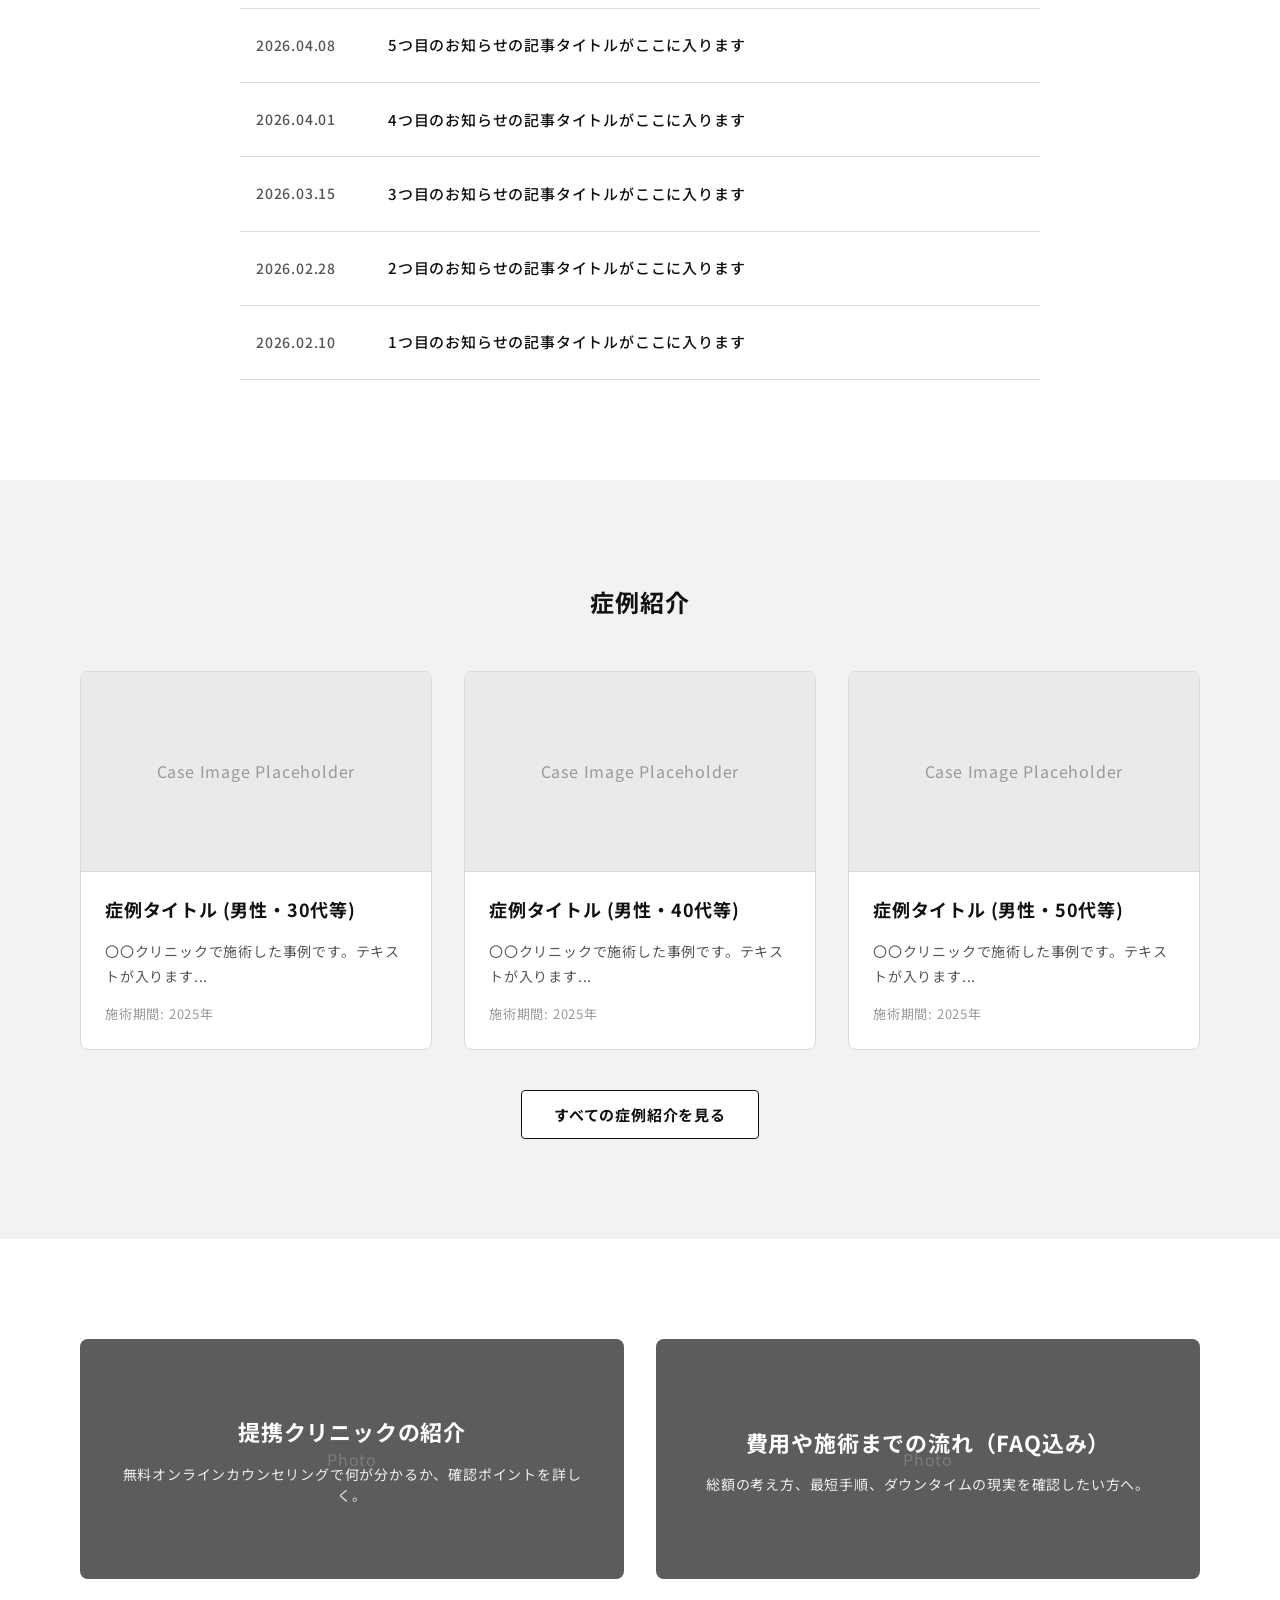
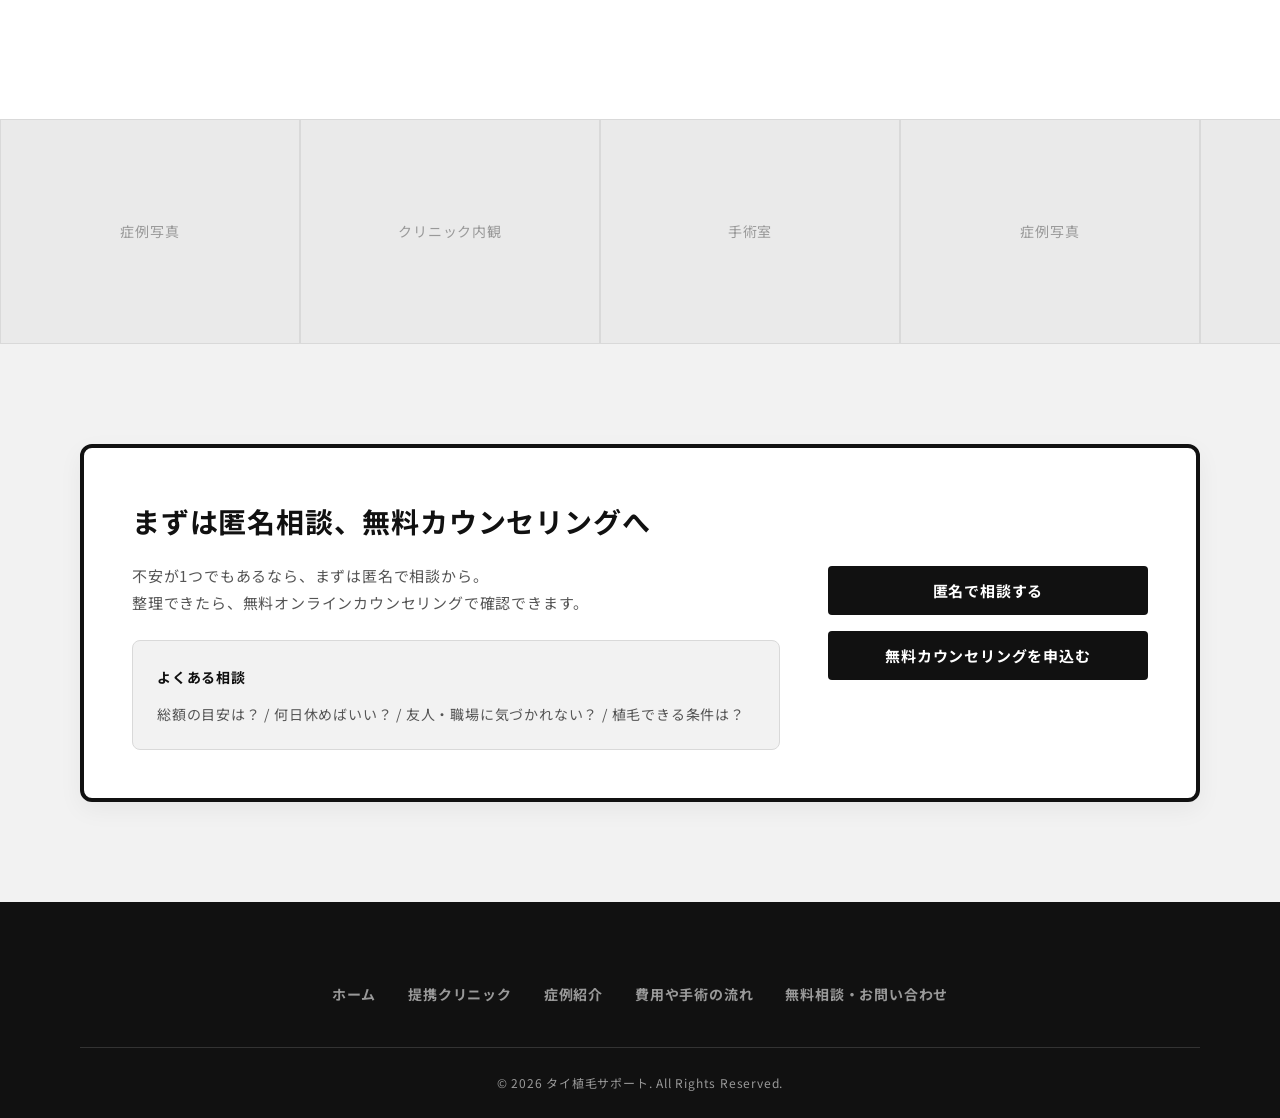
==== commit 76f8d0ca: "「症例」から「症例紹介」への名称統一、不要なバナー・ボタンの削除、お問い合わせフォームの項目更新" ====
--- a/index.html
+++ b/index.html
@@ -16,7 +16,7 @@
             <nav>
                 <ul class="nav-links">
                     <li><a href="clinics.html">提携クリニック</a></li>
-                    <li><a href="cases.html">症例（ブログ）</a></li>
+                    <li><a href="cases.html">症例紹介（ブログ）</a></li>
                     <li><a href="price-flow.html">費用や手術の流れ</a></li>
                 </ul>
             </nav>
@@ -201,7 +201,7 @@
     <!-- 症例 -->
     <section class="section section-bg">
         <div class="container">
-            <h2 class="section-title">症例</h2>
+            <h2 class="section-title">症例紹介</h2>
             <div class="grid-3">
                 <div class="card">
                     <div class="card-image">Case Image Placeholder</div>
@@ -229,7 +229,7 @@
                 </div>
             </div>
             <div style="text-align: center; margin-top: 40px;">
-                <a href="#" class="btn btn-secondary">すべての症例を見る</a>
+                <a href="#" class="btn btn-secondary">すべての症例紹介を見る</a>
             </div>
         </div>
     </section>
@@ -237,15 +237,7 @@
     <!-- 他ページ誘導 -->
     <section class="section">
         <div class="container">
-            <div class="grid-3">
-                <a href="cases.html" class="banner-card">
-                    <div class="banner-bg">Photo</div>
-                    <div class="banner-overlay"></div>
-                    <div class="banner-content">
-                        <h3 class="banner-title">事例紹介</h3>
-                        <p class="banner-text">自分と近い悩みの人が「どう不安を解消して薄毛を克服したか」を見る。</p>
-                    </div>
-                </a>
+            <div class="grid-2">
                 <a href="clinics.html" class="banner-card">
                     <div class="banner-bg">Photo</div>
                     <div class="banner-overlay"></div>
@@ -303,7 +295,7 @@
                     
                     <div class="cta-points">
                         <p>よくある相談</p>
-                        <p class="cta-slash-list">総額の目安は？ / 何日休めばいい？ / 家族・職場に気づかれない？ / 植毛できる条件は？</p>
+                        <p class="cta-slash-list">総額の目安は？ / 何日休めばいい？ / 友人・職場に気づかれない？ / 植毛できる条件は？</p>
                     </div>
                 </div>
 
@@ -324,7 +316,7 @@
                 <nav class="footer-nav-horizontal">
                     <a href="index.html">ホーム</a>
                     <a href="clinics.html">提携クリニック</a>
-                    <a href="cases.html">症例</a>
+                    <a href="cases.html">症例紹介</a>
                     <a href="price-flow.html">費用や手術の流れ</a>
                     <a href="contact.html">無料相談・お問い合わせ</a>
                 </nav>
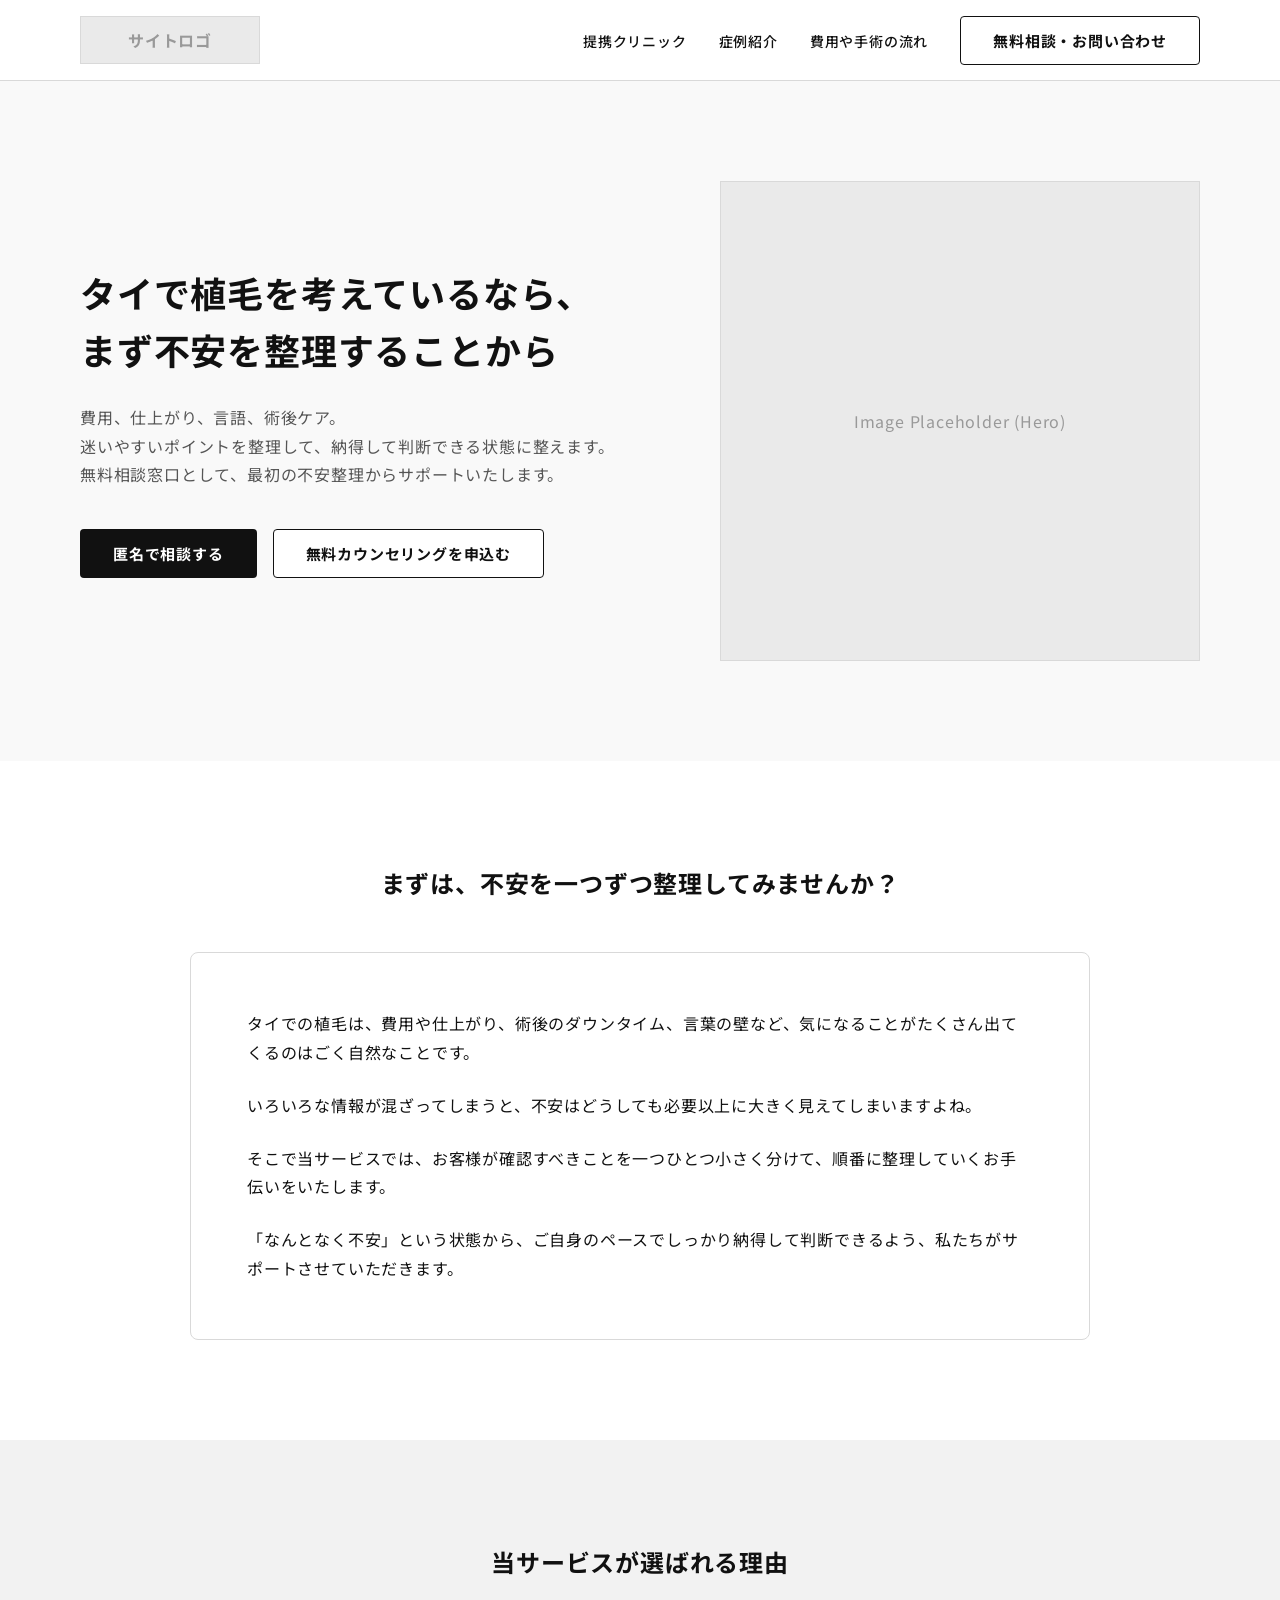
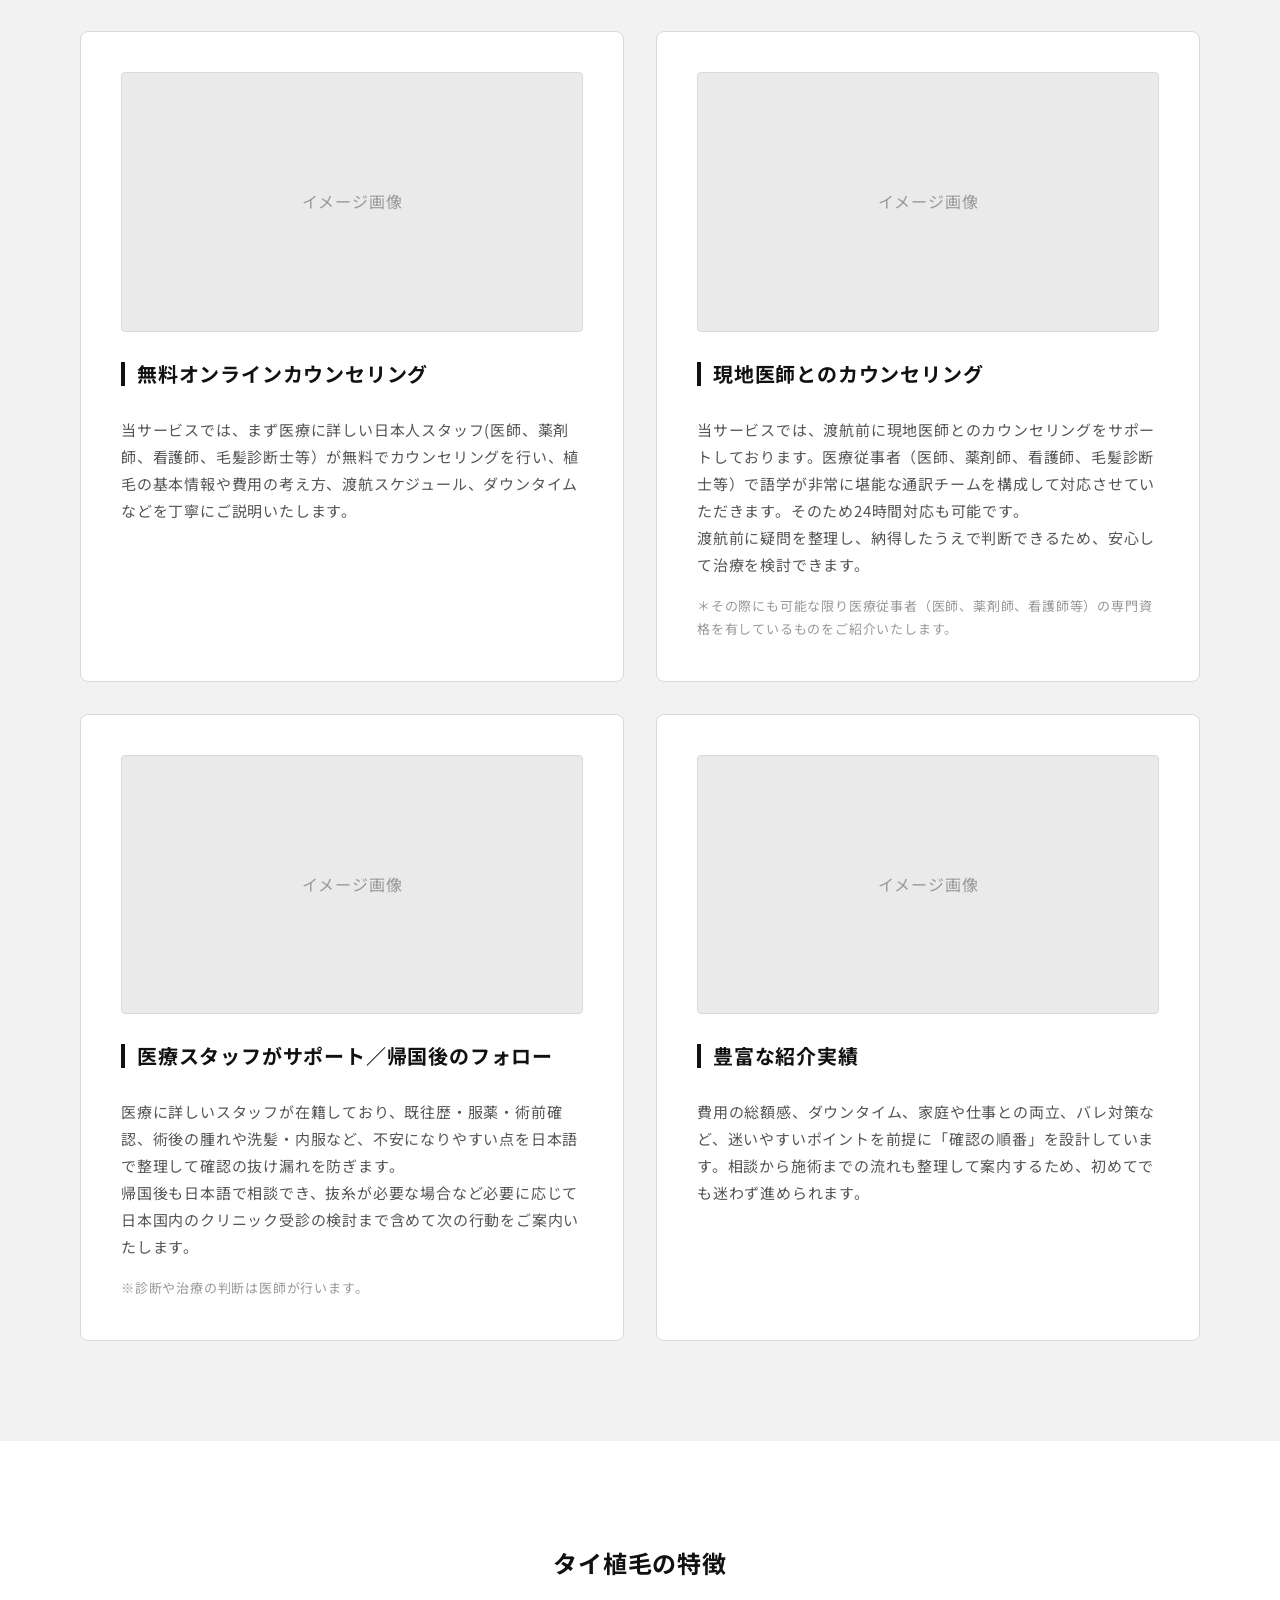
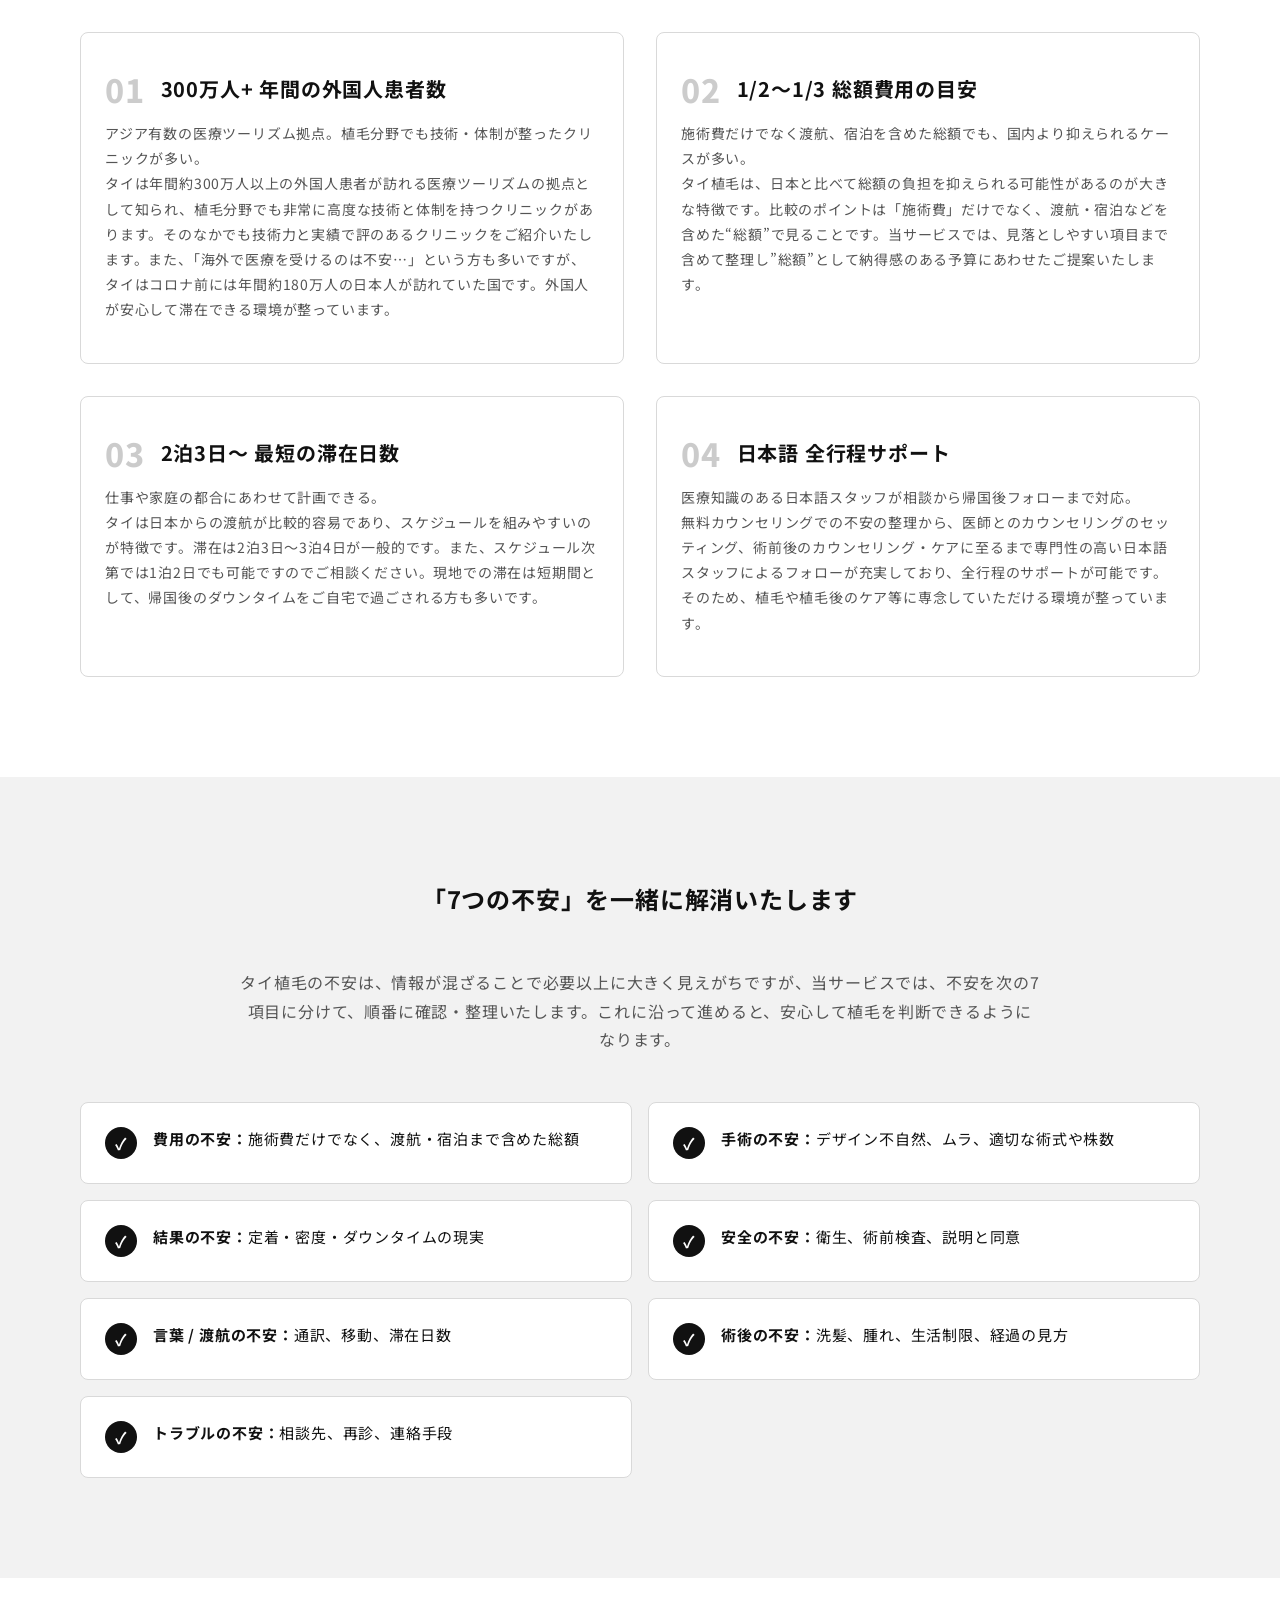
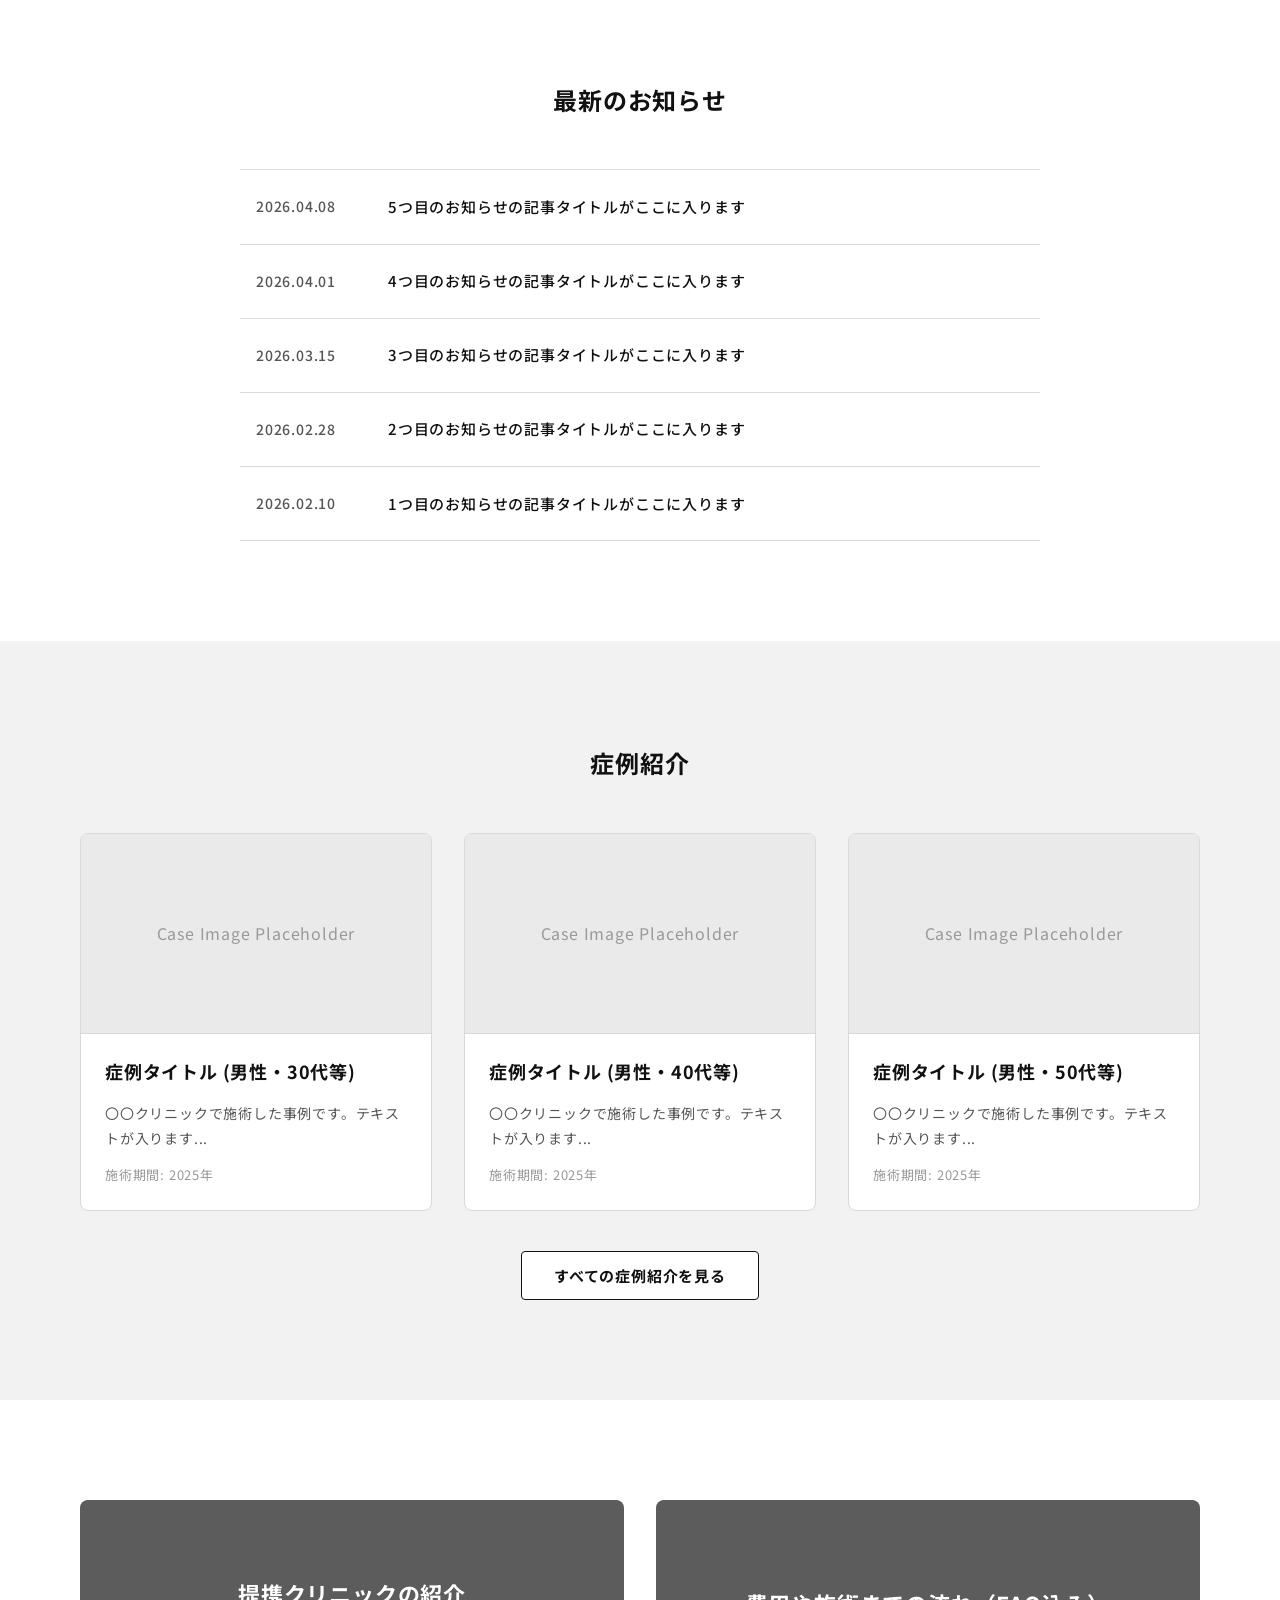
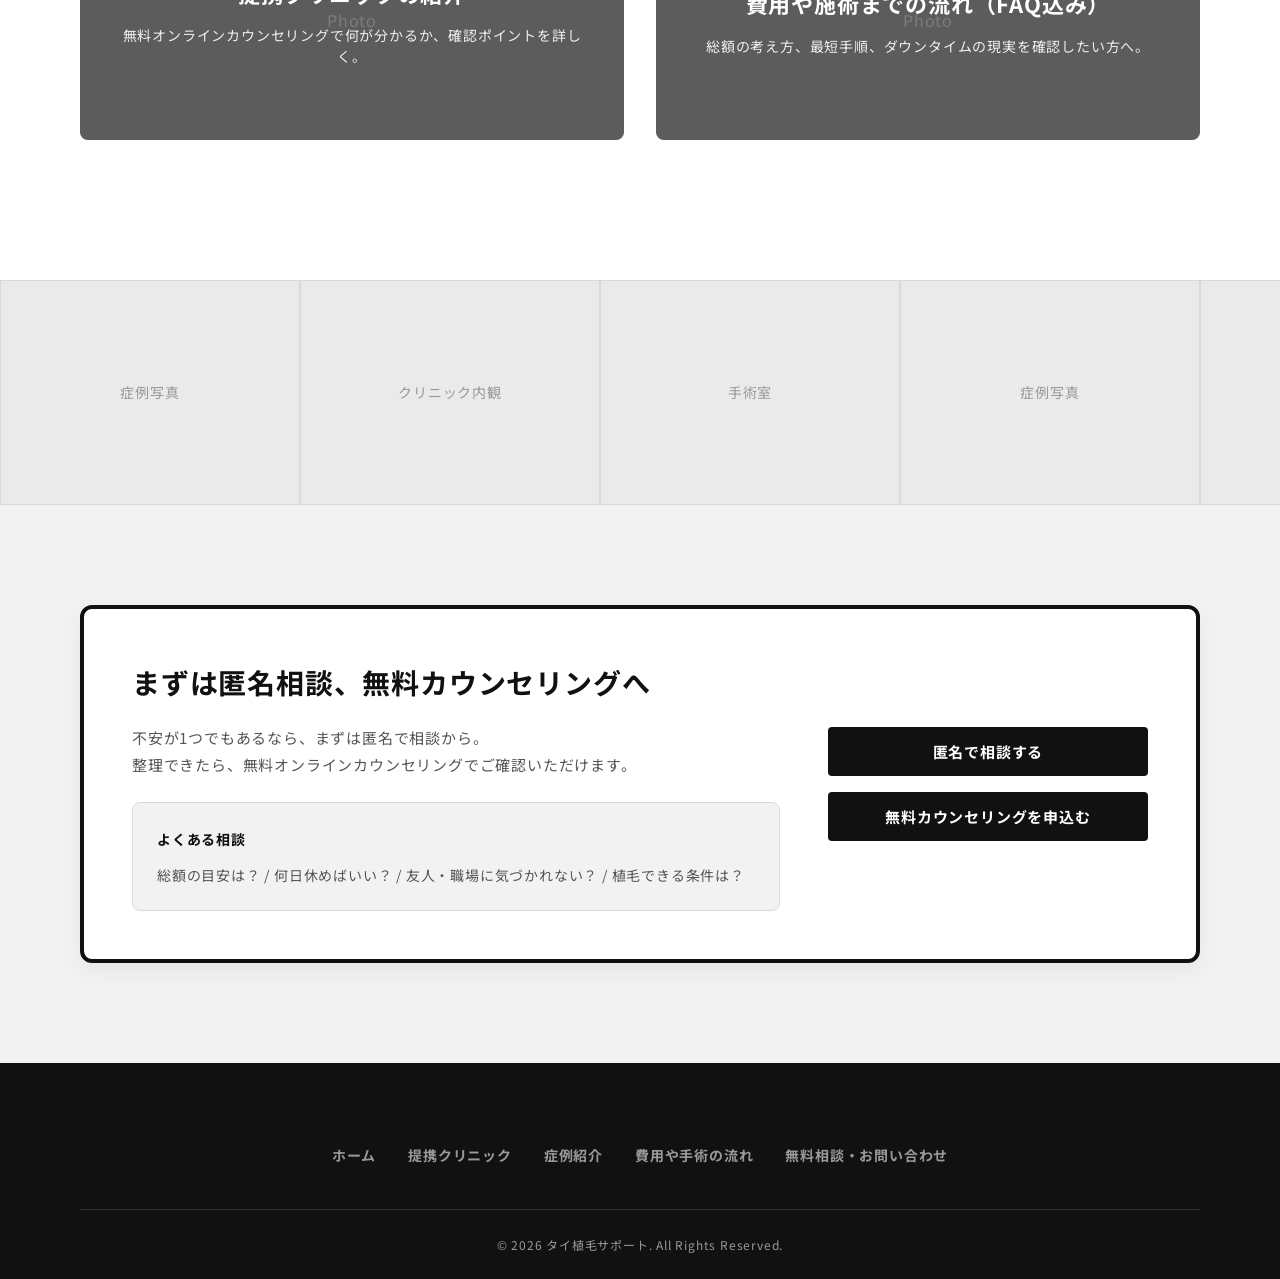
==== commit 11ae3584: "Refine: Unify terminology, remove '(ブログ)' from menu, and update sections for better support tone" ====
--- a/index.html
+++ b/index.html
@@ -16,7 +16,7 @@
             <nav>
                 <ul class="nav-links">
                     <li><a href="clinics.html">提携クリニック</a></li>
-                    <li><a href="cases.html">症例紹介（ブログ）</a></li>
+                    <li><a href="cases.html">症例紹介</a></li>
                     <li><a href="price-flow.html">費用や手術の流れ</a></li>
                 </ul>
             </nav>
@@ -31,7 +31,7 @@
         <div class="container fv-inner">
             <div class="fv-content">
                 <h1 class="fv-title">タイで植毛を考えているなら、<br>まず不安を整理することから</h1>
-                <p class="fv-desc">費用、仕上がり、言語、術後ケア。<br>迷いやすいポイントを整理して、納得して判断できる状態に整えます。<br>無料相談窓口として、最初の不安整理からサポートします。</p>
+                <p class="fv-desc">費用、仕上がり、言語、術後ケア。<br>迷いやすいポイントを整理して、納得して判断できる状態に整えます。<br>無料相談窓口として、最初の不安整理からサポートいたします。</p>
                 <div class="fv-ctas">
                     <a href="contact.html" class="btn btn-line">匿名で相談する</a>
                     <a href="contact.html" class="btn btn-secondary">無料カウンセリングを申込む</a>
@@ -44,10 +44,12 @@
     <!-- 不安を一つずつ整理しましょう -->
     <section class="section">
         <div class="container">
-            <h2 class="section-title">不安を一つずつ整理しましょう</h2>
+            <h2 class="section-title">まずは、不安を一つずつ整理してみませんか？</h2>
             <div class="text-box">
-                <p>タイ植毛は大きな決断です。費用、仕上がり、ダウンタイム、言語など、気になる点が出るのは自然なこと。</p>
-                <p>不安は「情報が混ざっている」と必要以上に大きく見えがちです。そこで当サービスでは、確認すべきことを小さく分けて順番に整理します。感覚ではなく、判断材料で決められる状態に整えます。</p>
+                <p>タイでの植毛は、費用や仕上がり、術後のダウンタイム、言葉の壁など、気になることがたくさん出てくるのはごく自然なことです。</p>
+                <p>いろいろな情報が混ざってしまうと、不安はどうしても必要以上に大きく見えてしまいますよね。</p>
+                <p>そこで当サービスでは、お客様が確認すべきことを一つひとつ小さく分けて、順番に整理していくお手伝いをいたします。</p>
+                <p>「なんとなく不安」という状態から、ご自身のペースでしっかり納得して判断できるよう、私たちがサポートさせていただきます。</p>
             </div>
         </div>
     </section>
@@ -60,7 +62,7 @@
                 <div class="reason-box">
                     <div class="reason-image">イメージ画像</div>
                     <h3 class="reason-title">無料オンラインカウンセリング</h3>
-                    <p class="reason-text">当サービスでは、まず医療に詳しい日本人スタッフ(医師、薬剤師、看護師、毛髪診断士等）が無料でカウンセリングを行い、植毛の基本情報や費用の考え方、渡航スケジュール、ダウンタイムなどを丁寧にご説明します。</p>
+                    <p class="reason-text">当サービスでは、まず医療に詳しい日本人スタッフ(医師、薬剤師、看護師、毛髪診断士等）が無料でカウンセリングを行い、植毛の基本情報や費用の考え方、渡航スケジュール、ダウンタイムなどを丁寧にご説明いたします。</p>
                 </div>
                 <div class="reason-box">
                     <div class="reason-image">イメージ画像</div>
@@ -71,13 +73,13 @@
                 <div class="reason-box">
                     <div class="reason-image">イメージ画像</div>
                     <h3 class="reason-title">医療スタッフがサポート／帰国後のフォロー</h3>
-                    <p class="reason-text">医療に詳しいスタッフが在籍しており、既往歴・服薬・術前確認、術後の腫れや洗髪・内服など、不安になりやすい点を日本語で整理して確認の抜け漏れを防ぎます。<br>帰国後も日本語で相談でき、必要に応じて日本国内のクリニック受診の検討まで含めて次の行動を案内できます。</p>
+                    <p class="reason-text">医療に詳しいスタッフが在籍しており、既往歴・服薬・術前確認、術後の腫れや洗髪・内服など、不安になりやすい点を日本語で整理して確認の抜け漏れを防ぎます。<br>帰国後も日本語で相談でき、抜糸が必要な場合など必要に応じて日本国内のクリニック受診の検討まで含めて次の行動をご案内いたします。</p>
                     <span class="reason-note">※診断や治療の判断は医師が行います。</span>
                 </div>
                 <div class="reason-box">
                     <div class="reason-image">イメージ画像</div>
                     <h3 class="reason-title">豊富な紹介実績</h3>
-                    <p class="reason-text">費用の総額感、ダウンタイム、家族や仕事との両立、バレ対策など、迷いやすいポイントを前提に「確認の順番」を設計しています。相談から施術までの流れも整理して案内するため、初めてでも迷わず進められます。</p>
+                    <p class="reason-text">費用の総額感、ダウンタイム、家庭や仕事との両立、バレ対策など、迷いやすいポイントを前提に「確認の順番」を設計しています。相談から施術までの流れも整理して案内するため、初めてでも迷わず進められます。</p>
                 </div>
             </div>
         </div>
@@ -100,14 +102,14 @@
                         <div class="feature-number">02</div>
                         <h3 class="feature-title">1/2〜1/3 総額費用の目安</h3>
                     </div>
-                    <p class="feature-text">施術費だけでなく渡航、宿泊を含めた総額でも、国内より抑えられるケースが多い。<br>タイ植毛は、日本と比べて総額の負担を抑えられる可能性があるのが大きな特徴です。比較のポイントは「施術費」だけでなく、渡航・宿泊などを含めた“総額”で見ることです。当サービスでは、見落としやすい項目まで含めて整理し”総額”として納得感のある予算にあわせたご提案が可能です。</p>
+                    <p class="feature-text">施術費だけでなく渡航、宿泊を含めた総額でも、国内より抑えられるケースが多い。<br>タイ植毛は、日本と比べて総額の負担を抑えられる可能性があるのが大きな特徴です。比較のポイントは「施術費」だけでなく、渡航・宿泊などを含めた“総額”で見ることです。当サービスでは、見落としやすい項目まで含めて整理し”総額”として納得感のある予算にあわせたご提案いたします。</p>
                 </div>
                 <div class="feature-card">
                     <div class="feature-header">
                         <div class="feature-number">03</div>
                         <h3 class="feature-title">2泊3日～ 最短の滞在日数</h3>
                     </div>
-                    <p class="feature-text">仕事や家族の都合にあわせて計画できる。<br>タイは日本からの渡航が比較的容易であり、スケジュールを組みやすいのが特徴です。滞在は2泊3日〜3泊4日が一般的です。また、スケジュール次第では1泊2日でも可能ですのでご相談ください。現地での滞在は短期間として、帰国後のダウンタイムをご自宅で過ごされる方も多いです。</p>
+                    <p class="feature-text">仕事や家庭の都合にあわせて計画できる。<br>タイは日本からの渡航が比較的容易であり、スケジュールを組みやすいのが特徴です。滞在は2泊3日〜3泊4日が一般的です。また、スケジュール次第では1泊2日でも可能ですのでご相談ください。現地での滞在は短期間として、帰国後のダウンタイムをご自宅で過ごされる方も多いです。</p>
                 </div>
                 <div class="feature-card">
                     <div class="feature-header">
@@ -120,11 +122,11 @@
         </div>
     </section>
 
-    <!-- 「7つの不安」を一緒に解消します -->
+    <!-- 「7つの不安」を一緒に解消いたします -->
     <section class="section section-bg">
         <div class="container">
-            <h2 class="section-title">「7つの不安」を一緒に解消します</h2>
-            <p class="section-lead">タイ植毛の不安は、情報が混ざることで必要以上に大きく見えがちですが、当サービスでは、不安を次の7項目に分けて、順番に確認・整理します。これに沿って進めると、安心して植毛を判断できるようになります。</p>
+            <h2 class="section-title">「7つの不安」を一緒に解消いたします</h2>
+            <p class="section-lead">タイ植毛の不安は、情報が混ざることで必要以上に大きく見えがちですが、当サービスでは、不安を次の7項目に分けて、順番に確認・整理いたします。これに沿って進めると、安心して植毛を判断できるようになります。</p>
             
             <div class="grid-2" style="gap: 16px;">
                 <div class="anxiety-box">
@@ -290,7 +292,7 @@
                     <h2 class="cta-title">まずは匿名相談、無料カウンセリングへ</h2>
                     <p class="cta-text">
                         不安が1つでもあるなら、まずは匿名で相談から。<br>
-                        整理できたら、無料オンラインカウンセリングで確認できます。
+                        整理できたら、無料オンラインカウンセリングでご確認いただけます。
                     </p>
                     
                     <div class="cta-points">
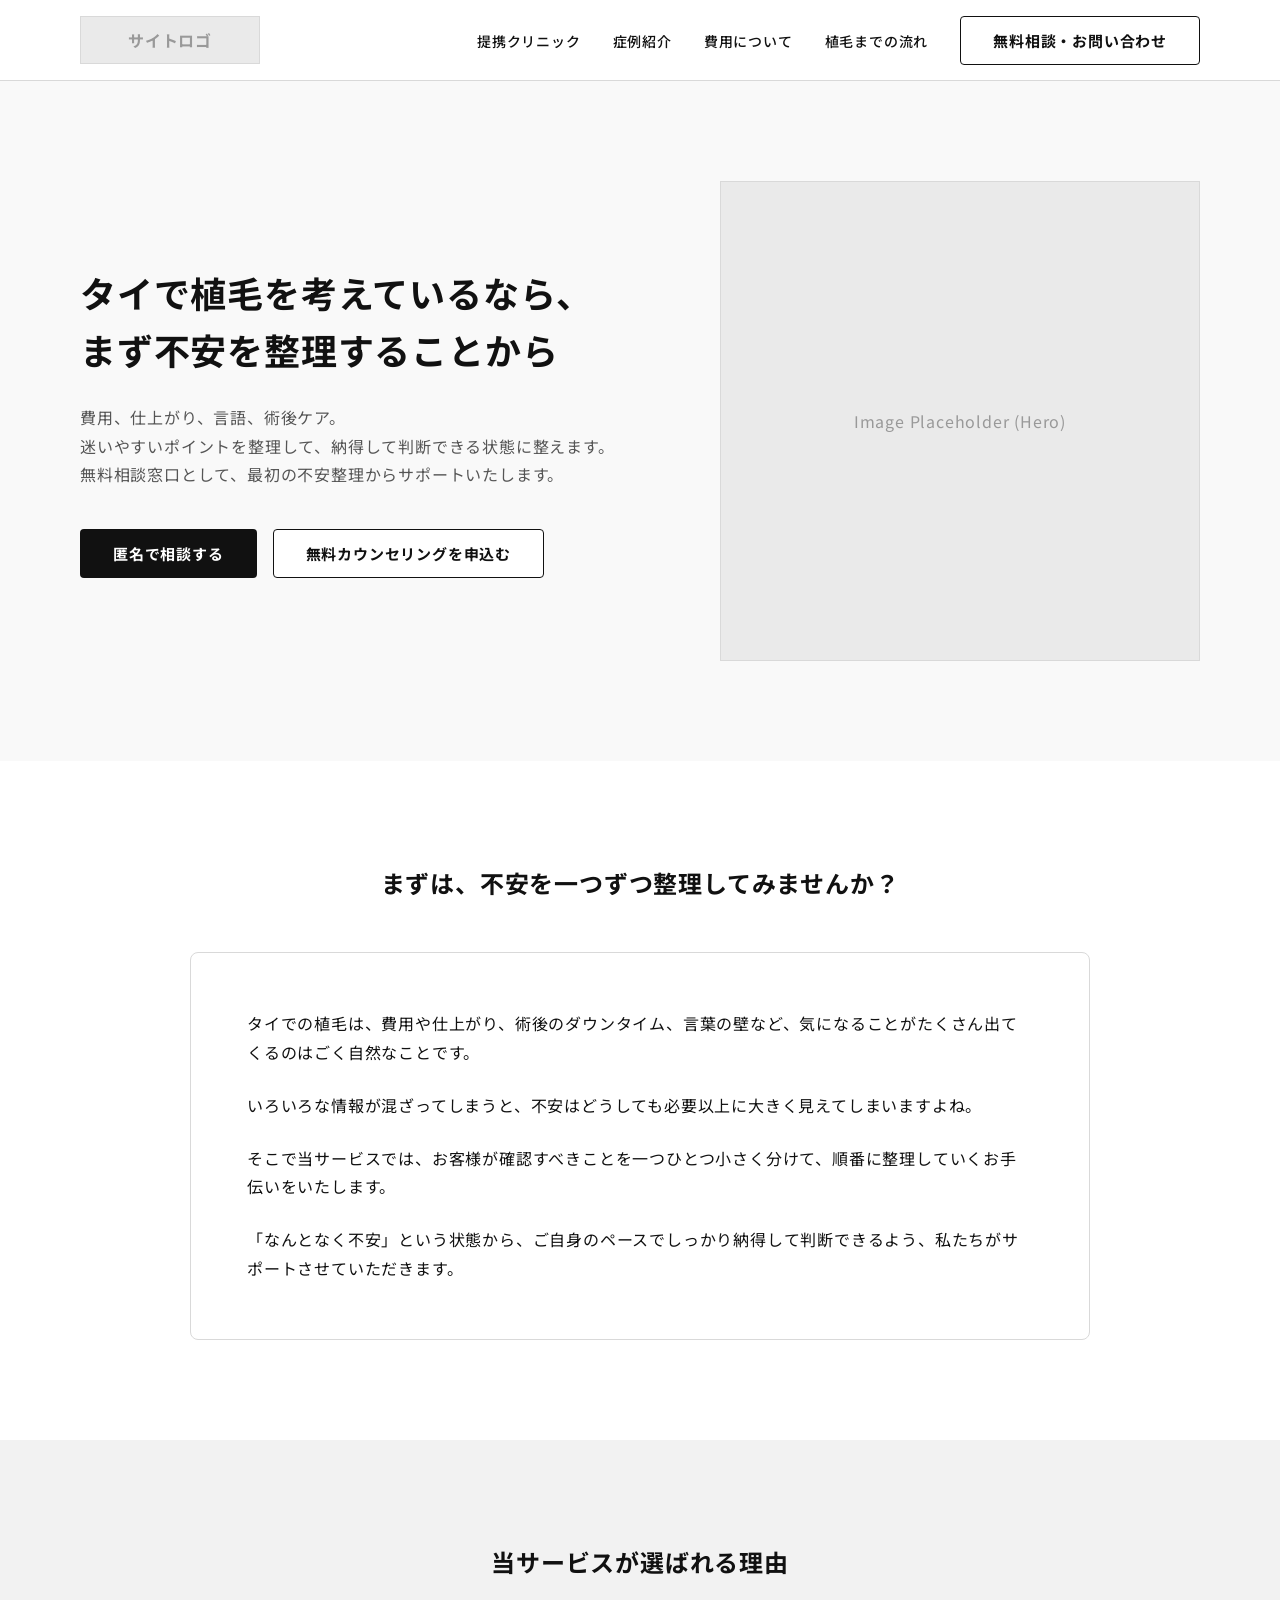
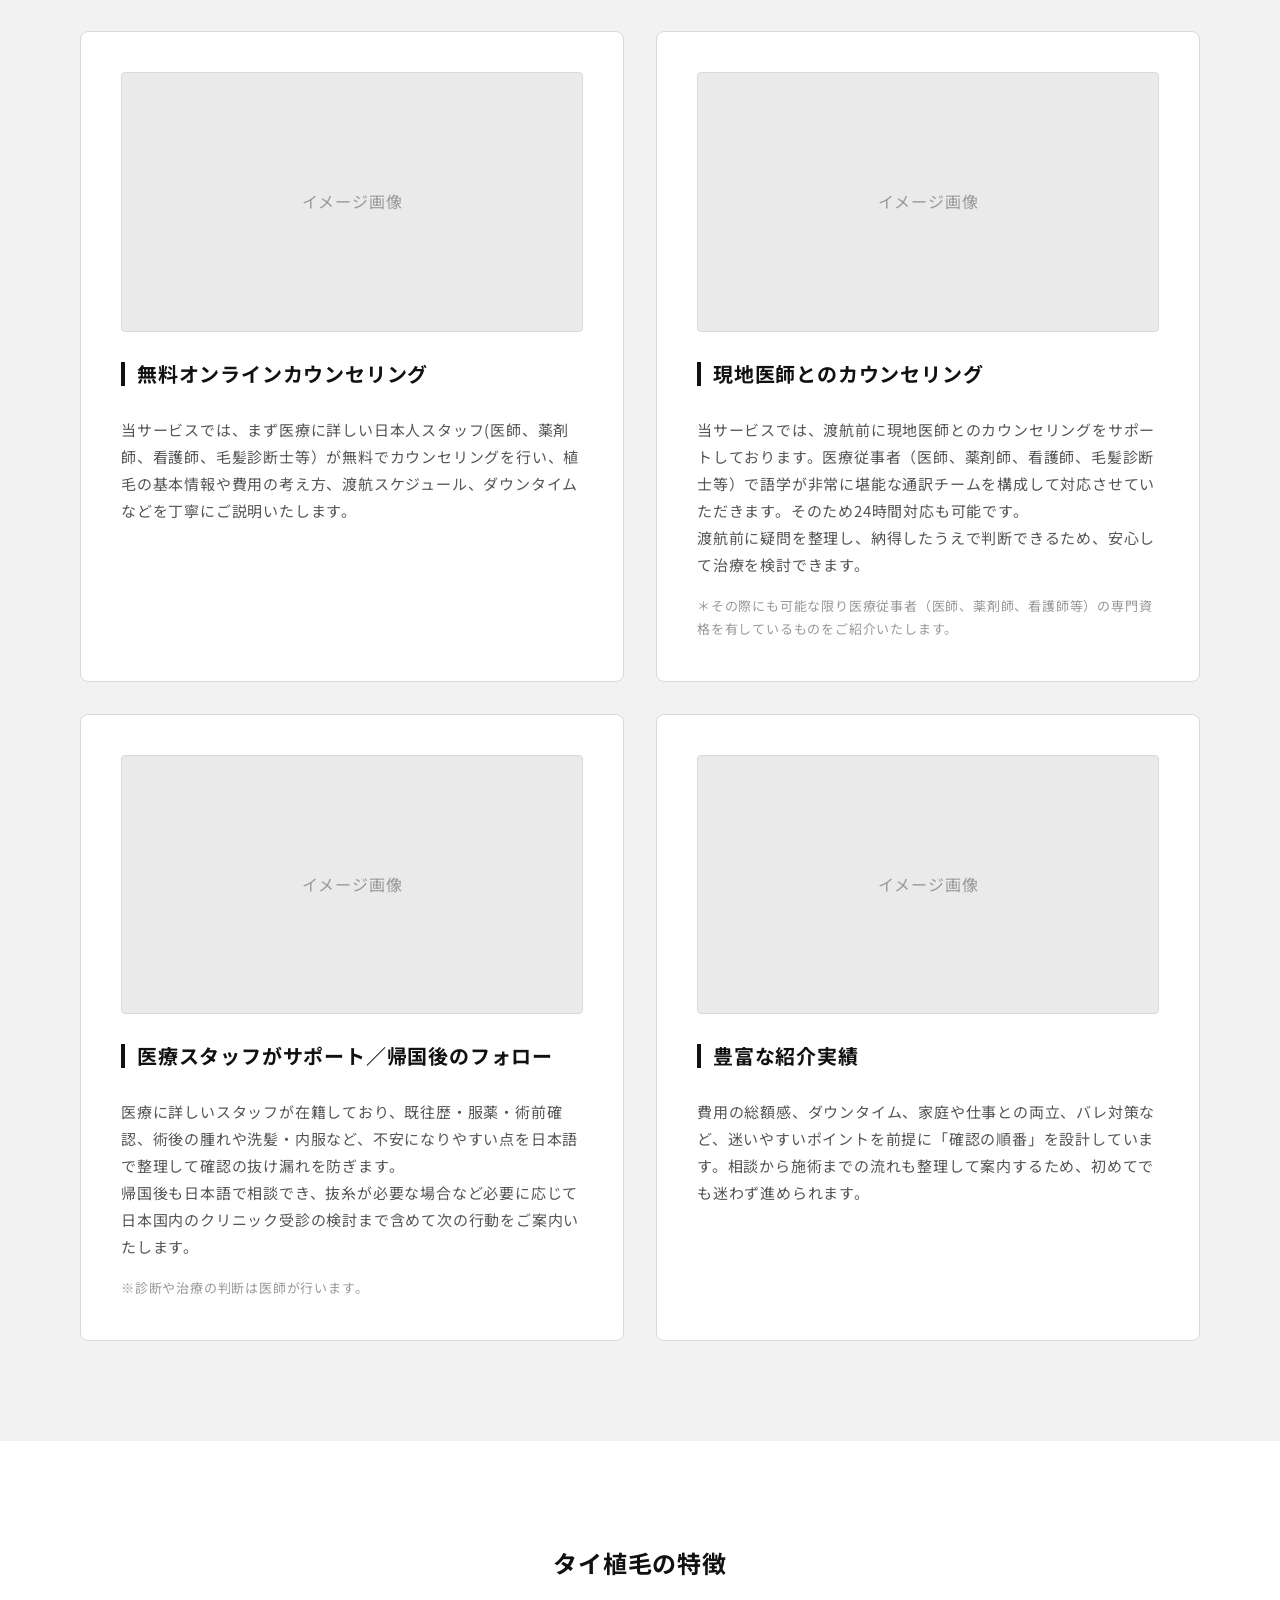
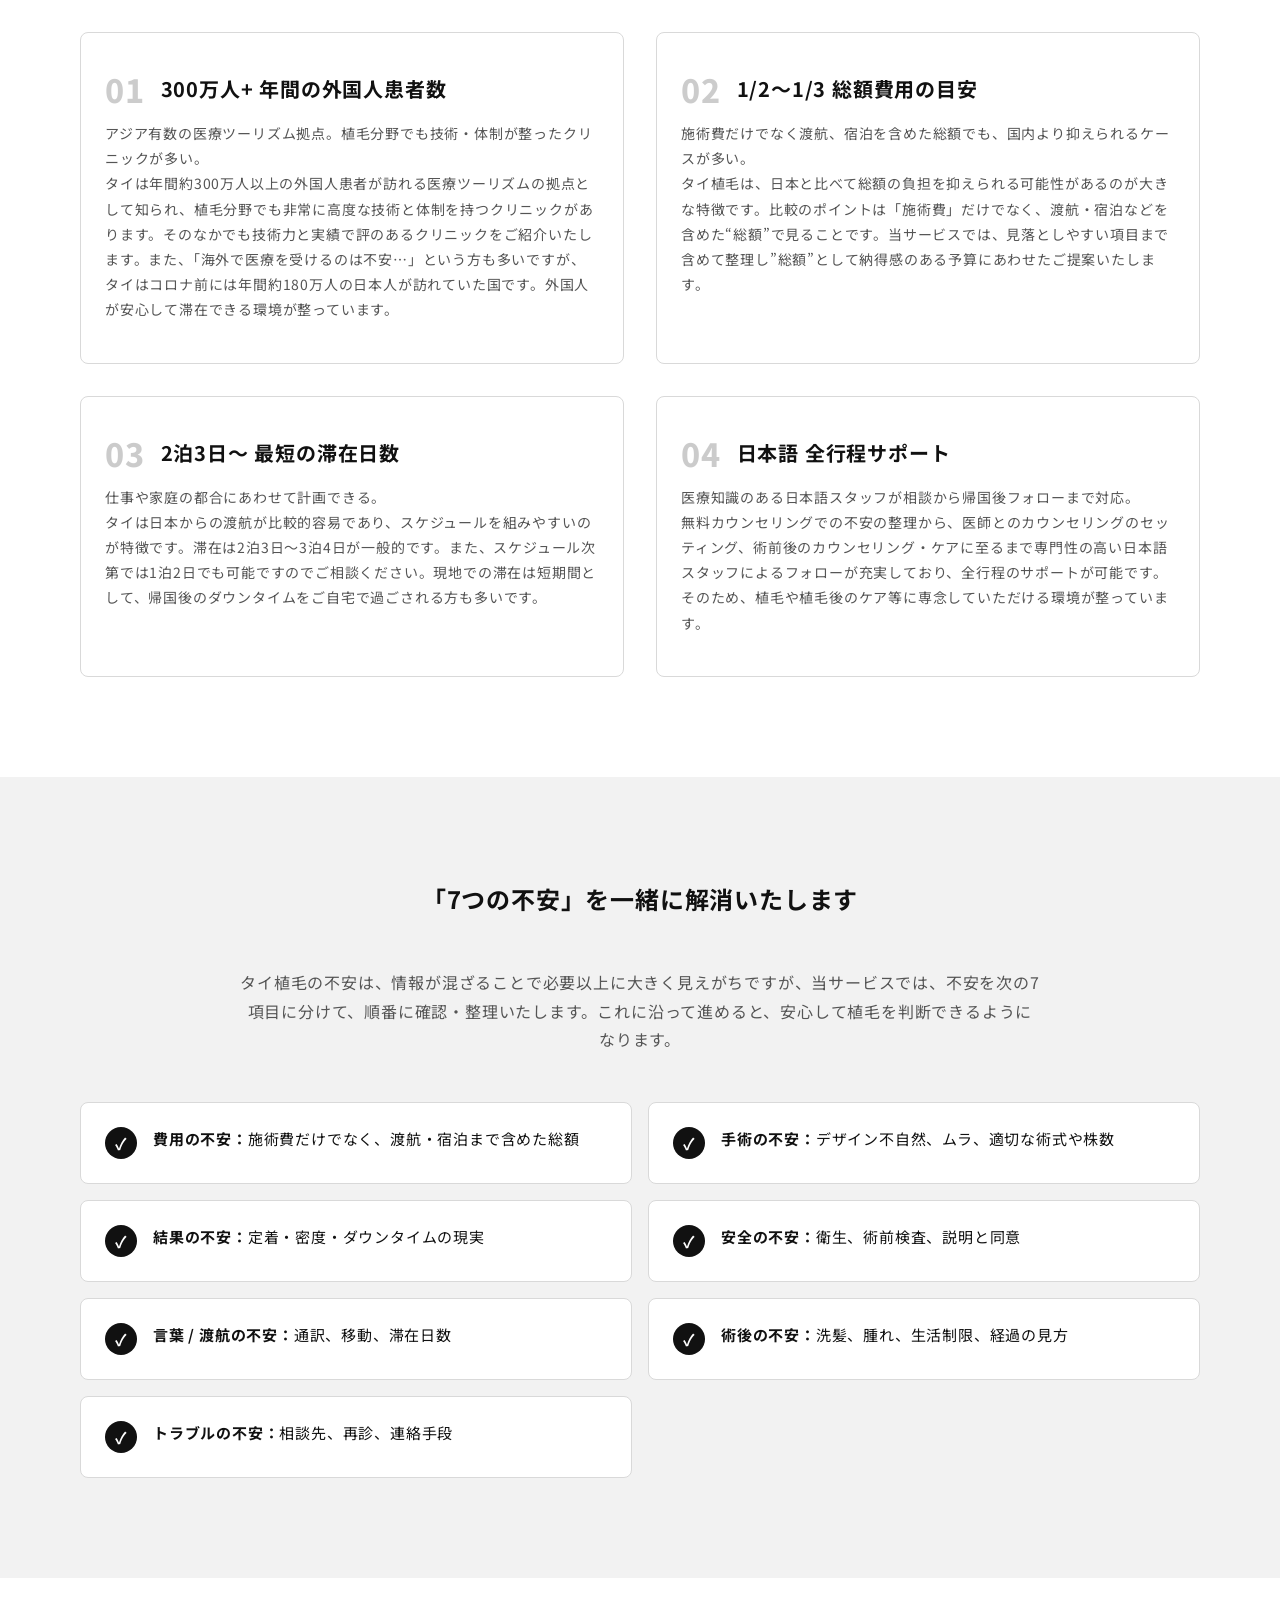
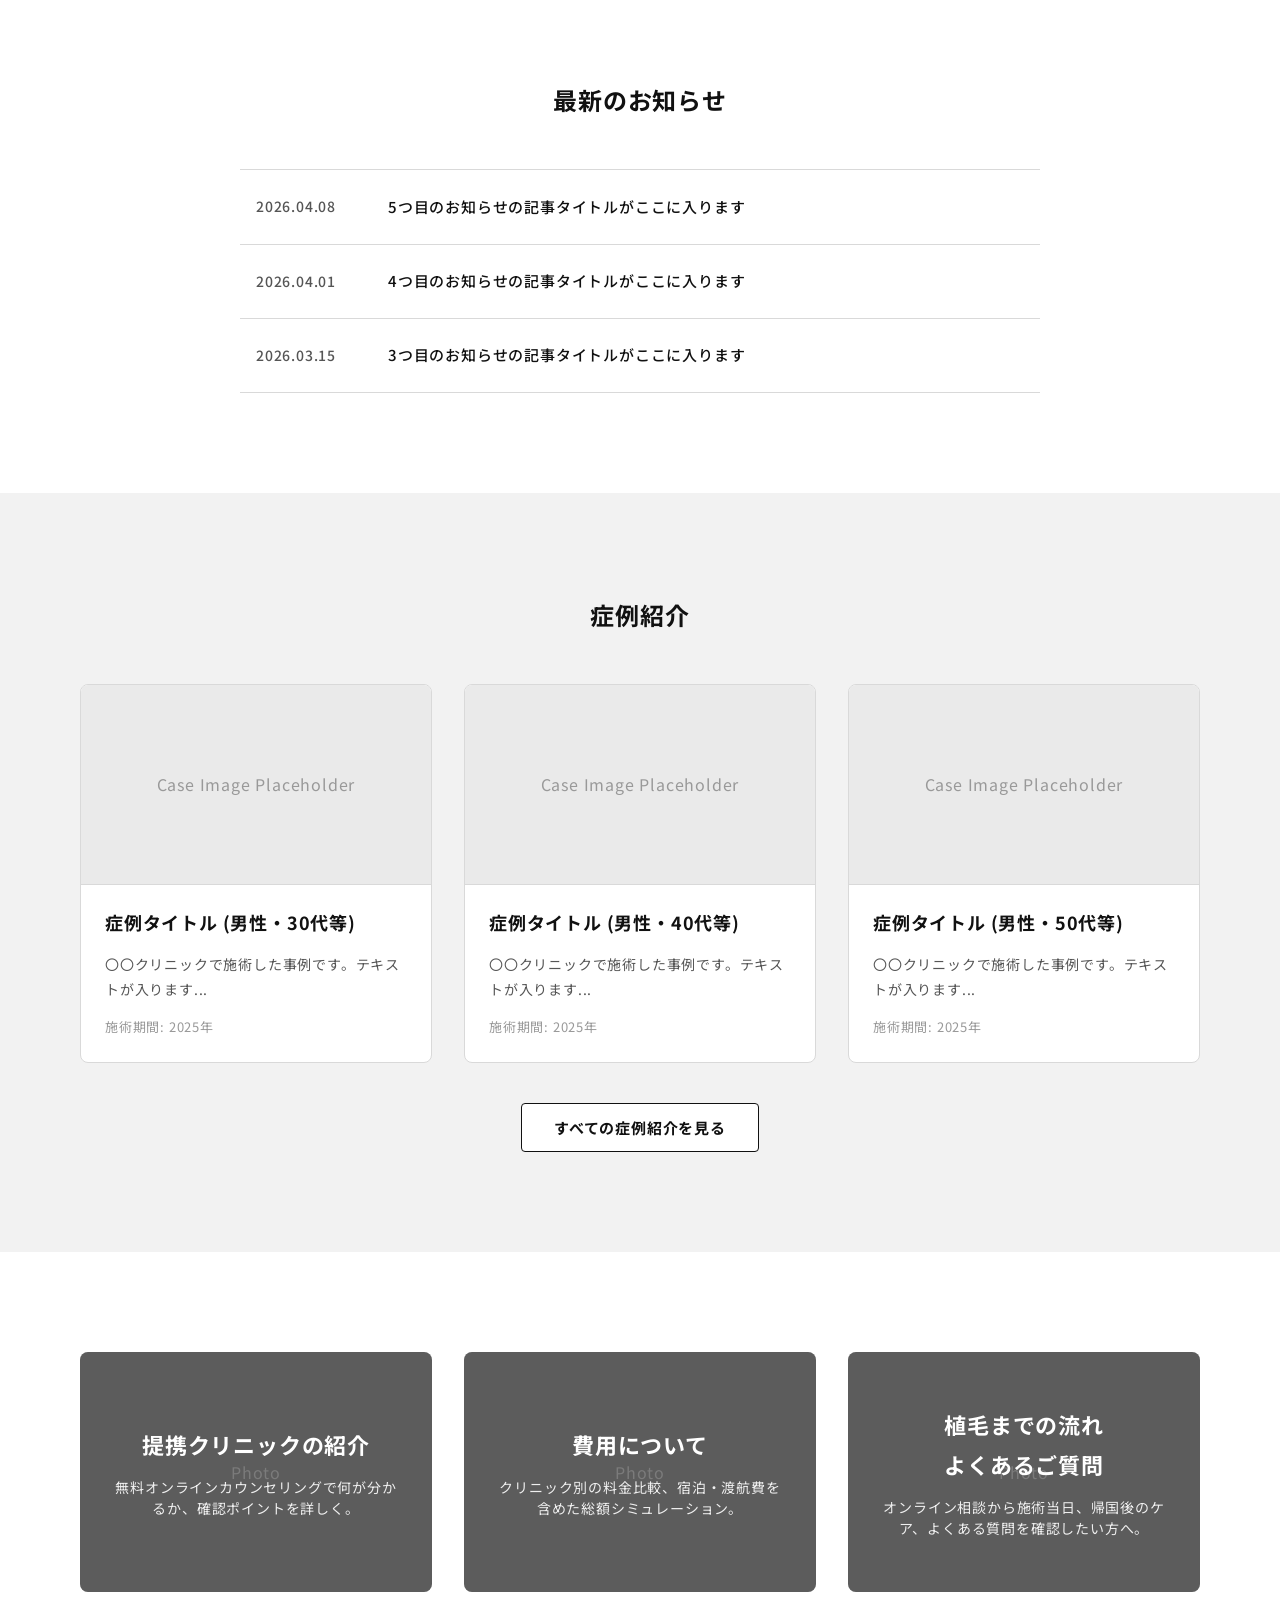
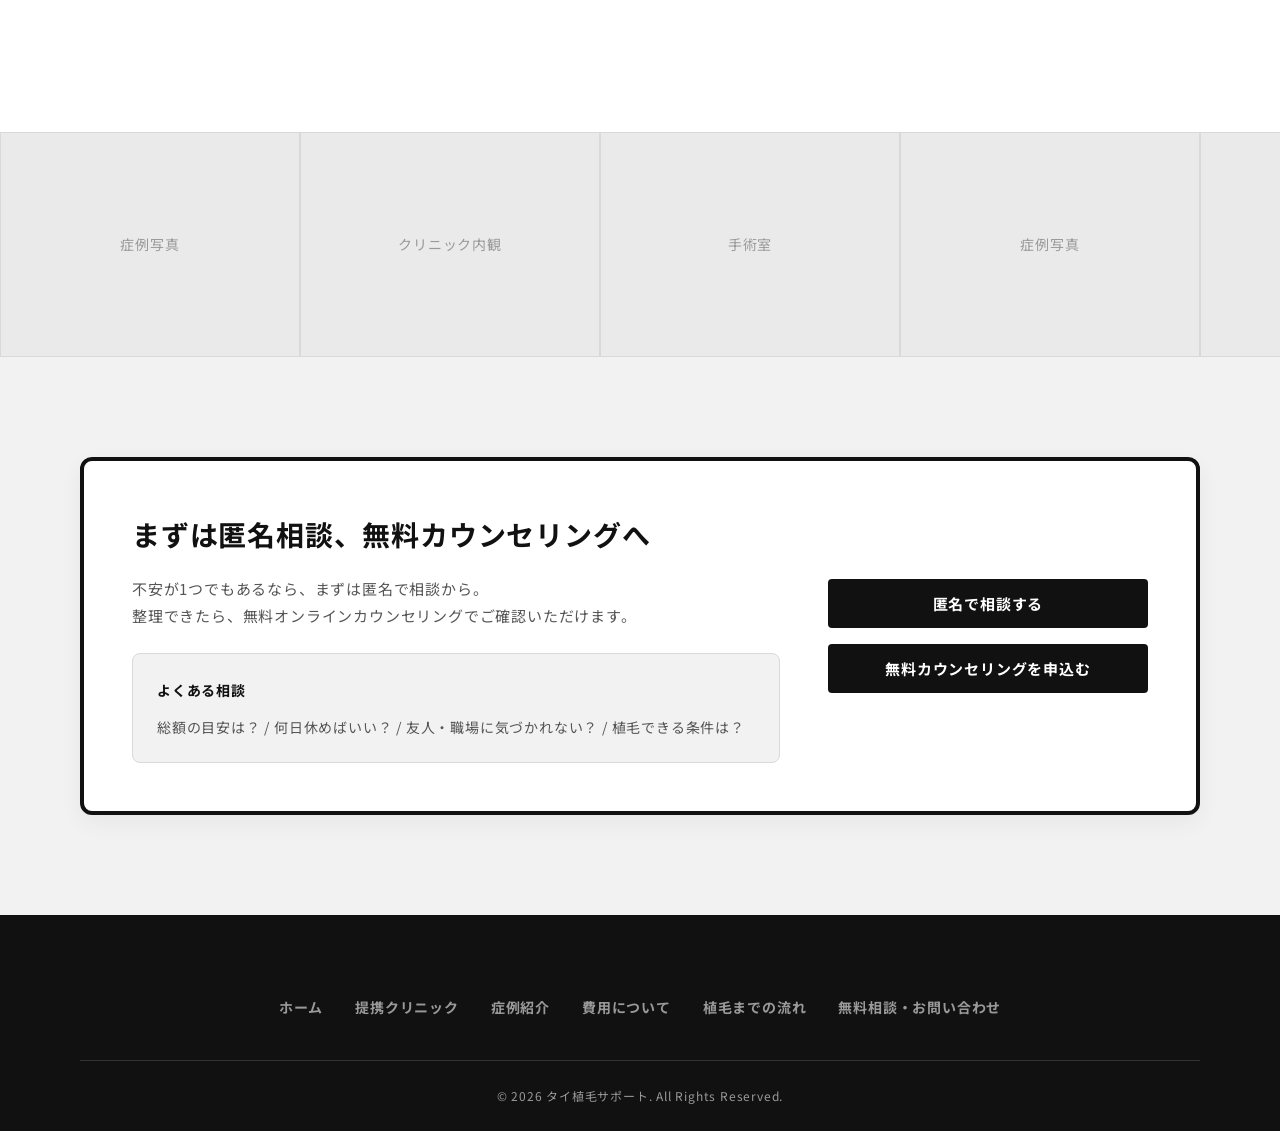
==== commit 928dcb33: "費用と流れのページを分割し、ナビゲーションとレイアウトを調整（お知らせ件数削減、バナー3列化など）" ====
--- a/index.html
+++ b/index.html
@@ -17,7 +17,8 @@
                 <ul class="nav-links">
                     <li><a href="clinics.html">提携クリニック</a></li>
                     <li><a href="cases.html">症例紹介</a></li>
-                    <li><a href="price-flow.html">費用や手術の流れ</a></li>
+                    <li><a href="price.html">費用について</a></li>
+                    <li><a href="flow.html">植毛までの流れ</a></li>
                 </ul>
             </nav>
             <div class="header-cta">
@@ -184,18 +185,6 @@
                         <span class="news-title">3つ目のお知らせの記事タイトルがここに入ります</span>
                     </a>
                 </li>
-                <li>
-                    <a href="#">
-                        <time class="news-date">2026.02.28</time>
-                        <span class="news-title">2つ目のお知らせの記事タイトルがここに入ります</span>
-                    </a>
-                </li>
-                <li>
-                    <a href="#">
-                        <time class="news-date">2026.02.10</time>
-                        <span class="news-title">1つ目のお知らせの記事タイトルがここに入ります</span>
-                    </a>
-                </li>
             </ul>
         </div>
     </section>
@@ -239,7 +228,7 @@
     <!-- 他ページ誘導 -->
     <section class="section">
         <div class="container">
-            <div class="grid-2">
+            <div class="grid-3">
                 <a href="clinics.html" class="banner-card">
                     <div class="banner-bg">Photo</div>
                     <div class="banner-overlay"></div>
@@ -248,12 +237,20 @@
                         <p class="banner-text">無料オンラインカウンセリングで何が分かるか、確認ポイントを詳しく。</p>
                     </div>
                 </a>
-                <a href="price-flow.html" class="banner-card">
+                <a href="price.html" class="banner-card">
                     <div class="banner-bg">Photo</div>
                     <div class="banner-overlay"></div>
                     <div class="banner-content">
-                        <h3 class="banner-title">費用や施術までの流れ（FAQ込み）</h3>
-                        <p class="banner-text">総額の考え方、最短手順、ダウンタイムの現実を確認したい方へ。</p>
+                        <h3 class="banner-title">費用について</h3>
+                        <p class="banner-text">クリニック別の料金比較、宿泊・渡航費を含めた総額シミュレーション。</p>
+                    </div>
+                </a>
+                <a href="flow.html" class="banner-card">
+                    <div class="banner-bg">Photo</div>
+                    <div class="banner-overlay"></div>
+                    <div class="banner-content">
+                        <h3 class="banner-title">植毛までの流れ<br>よくあるご質問</h3>
+                        <p class="banner-text">オンライン相談から施術当日、帰国後のケア、よくある質問を確認したい方へ。</p>
                     </div>
                 </a>
             </div>
@@ -319,7 +316,8 @@
                     <a href="index.html">ホーム</a>
                     <a href="clinics.html">提携クリニック</a>
                     <a href="cases.html">症例紹介</a>
-                    <a href="price-flow.html">費用や手術の流れ</a>
+                    <a href="price.html">費用について</a>
+                    <a href="flow.html">植毛までの流れ</a>
                     <a href="contact.html">無料相談・お問い合わせ</a>
                 </nav>
             </div>
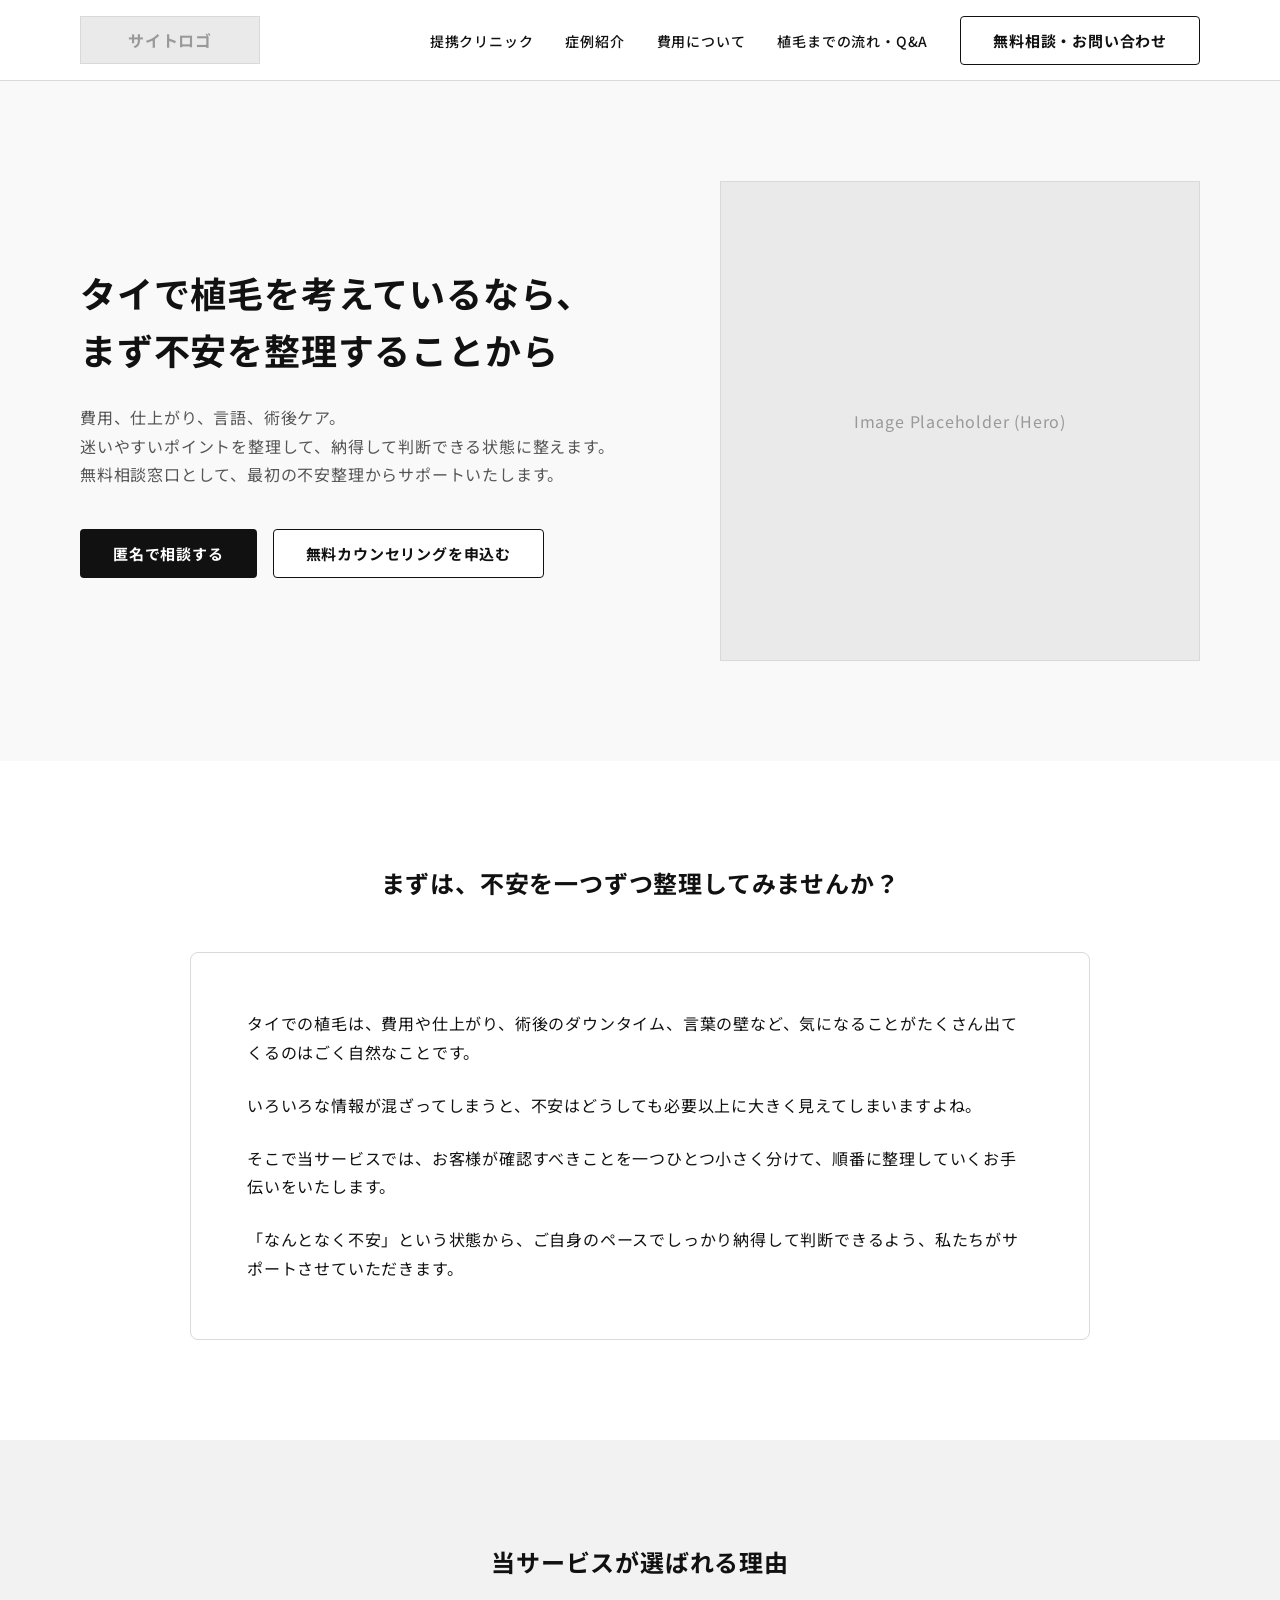
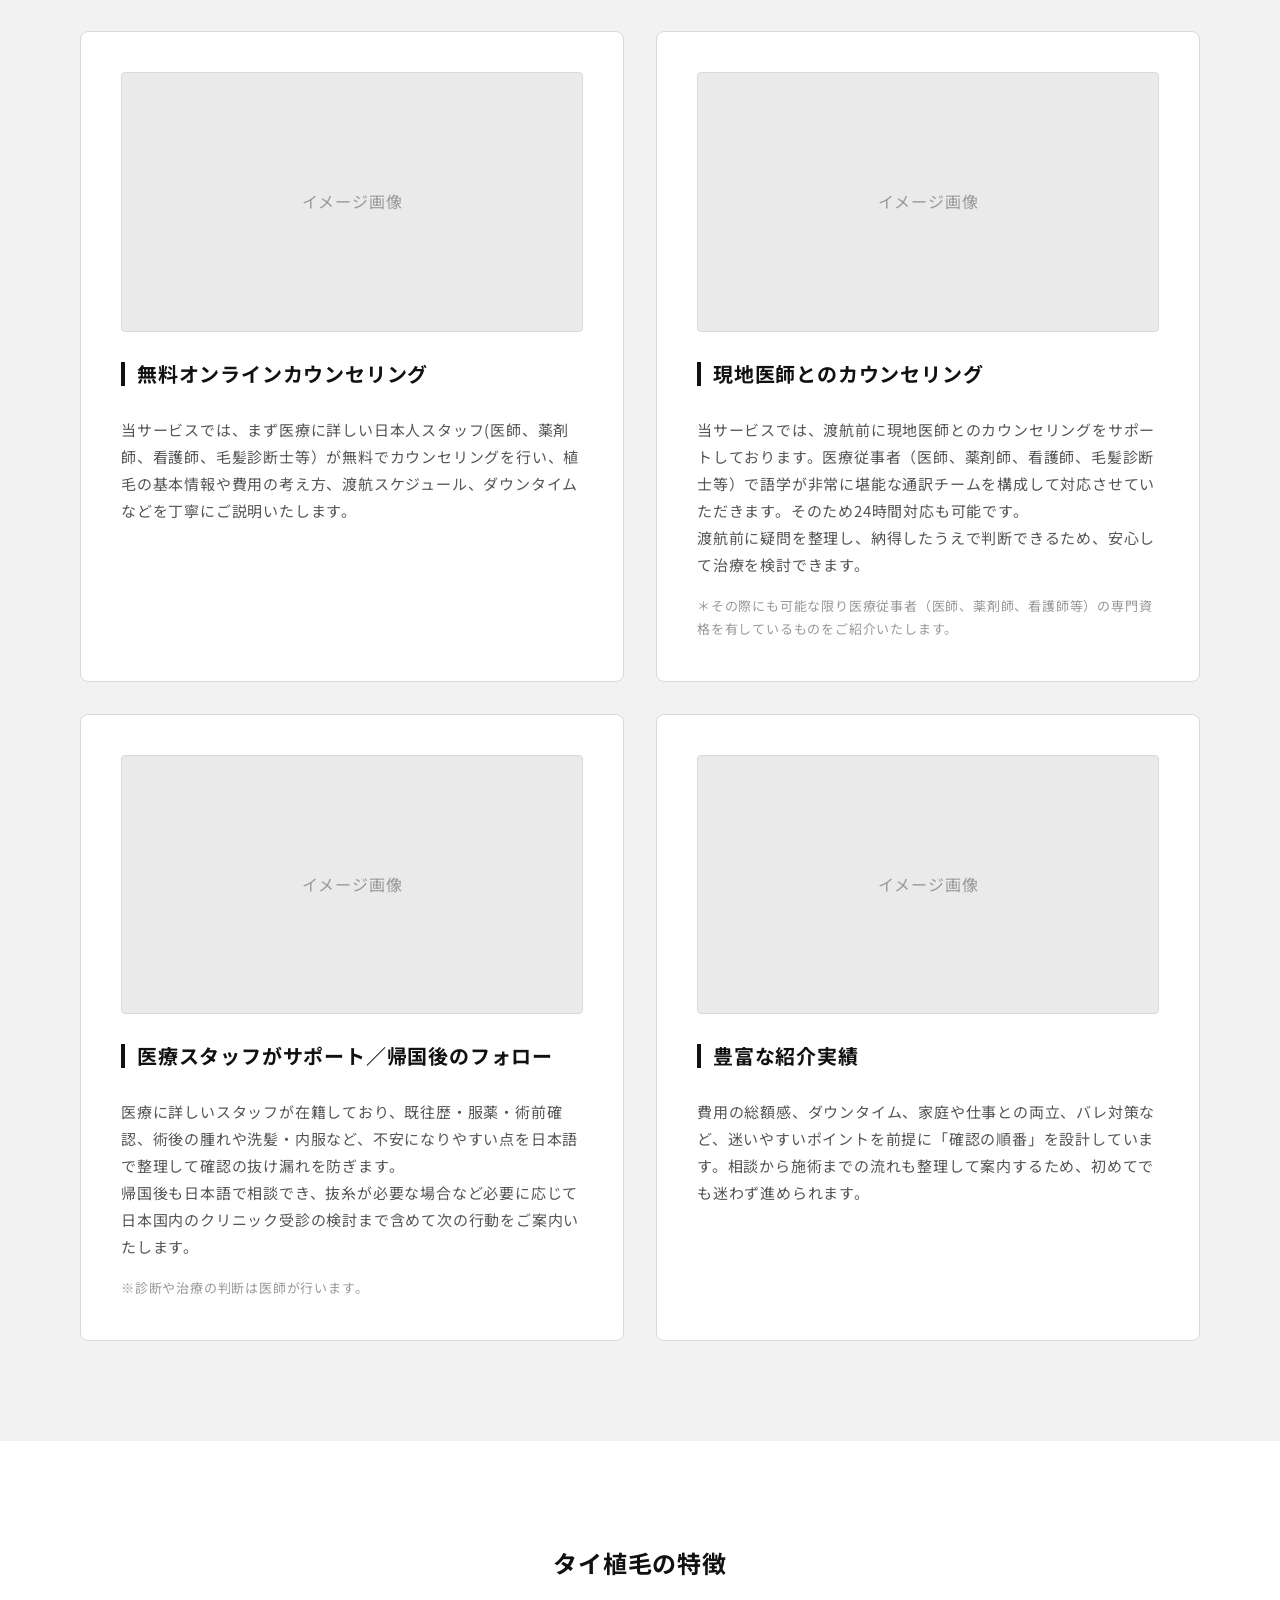
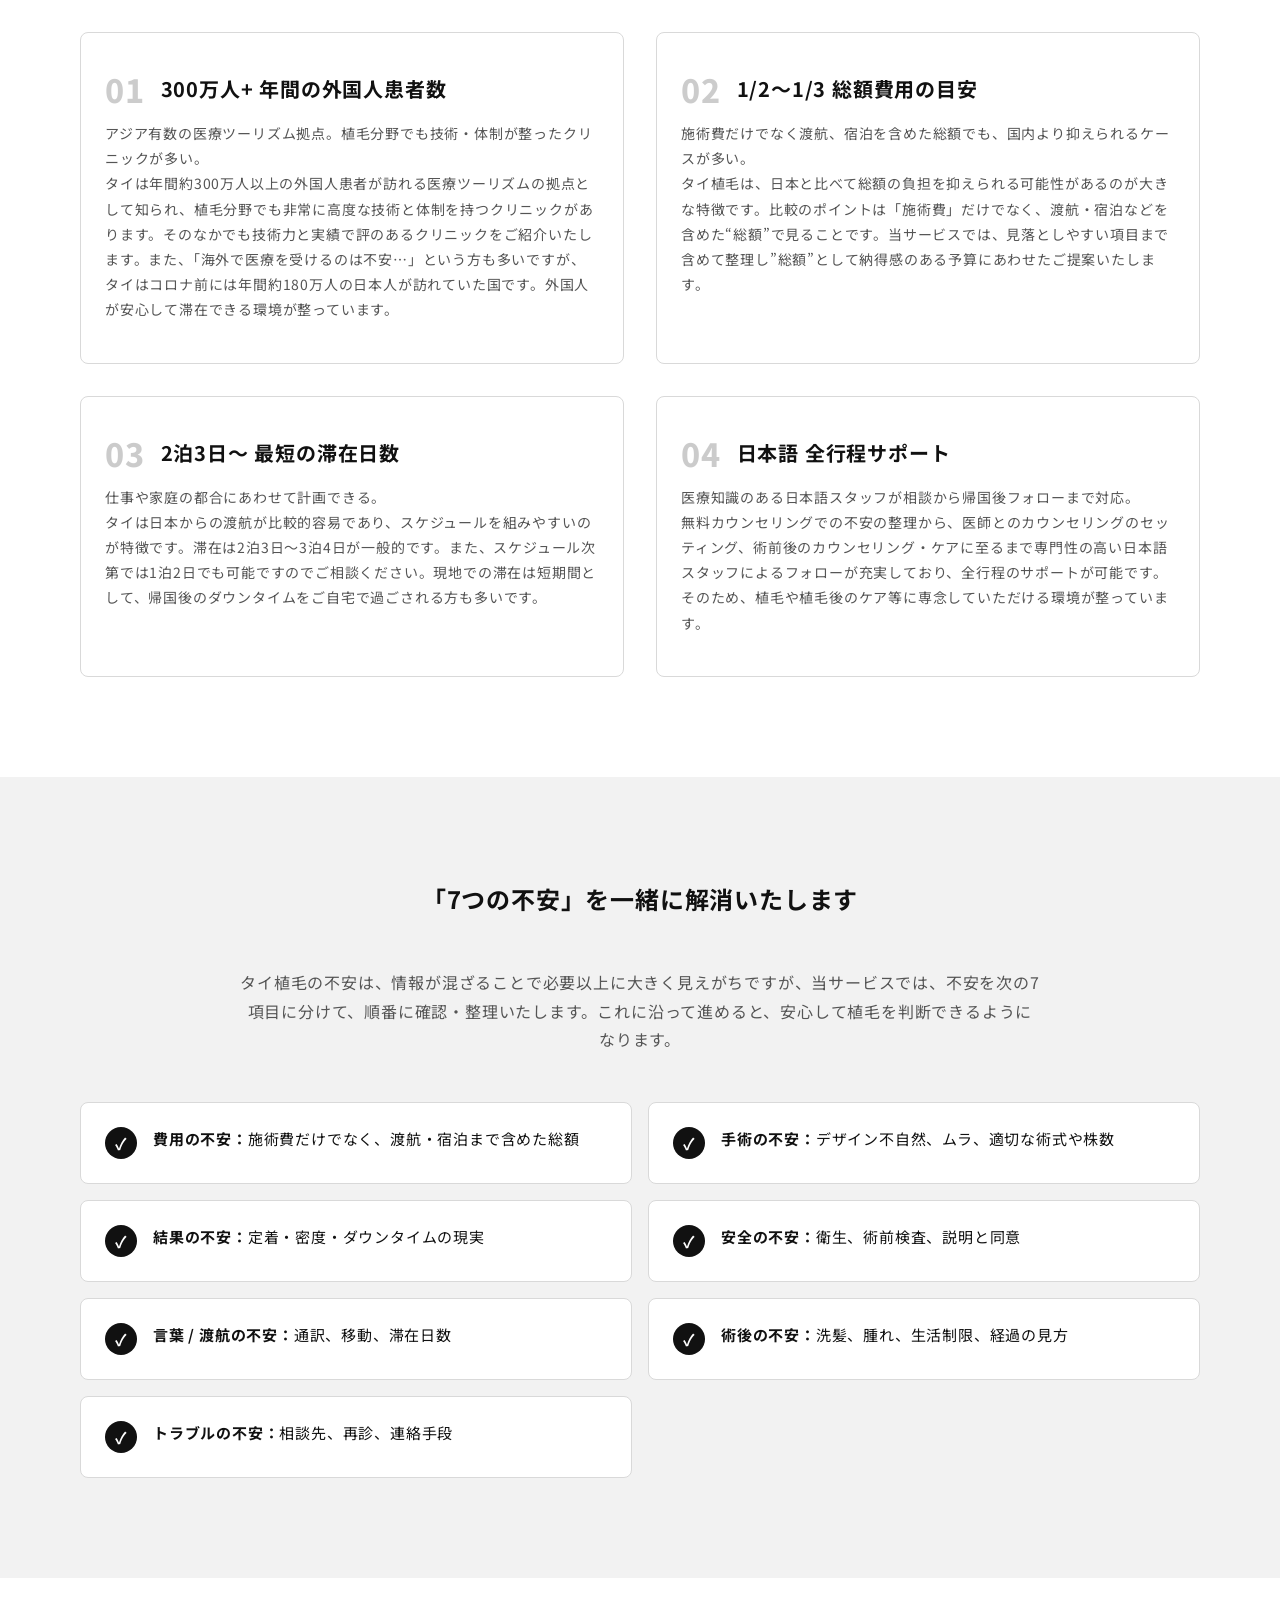
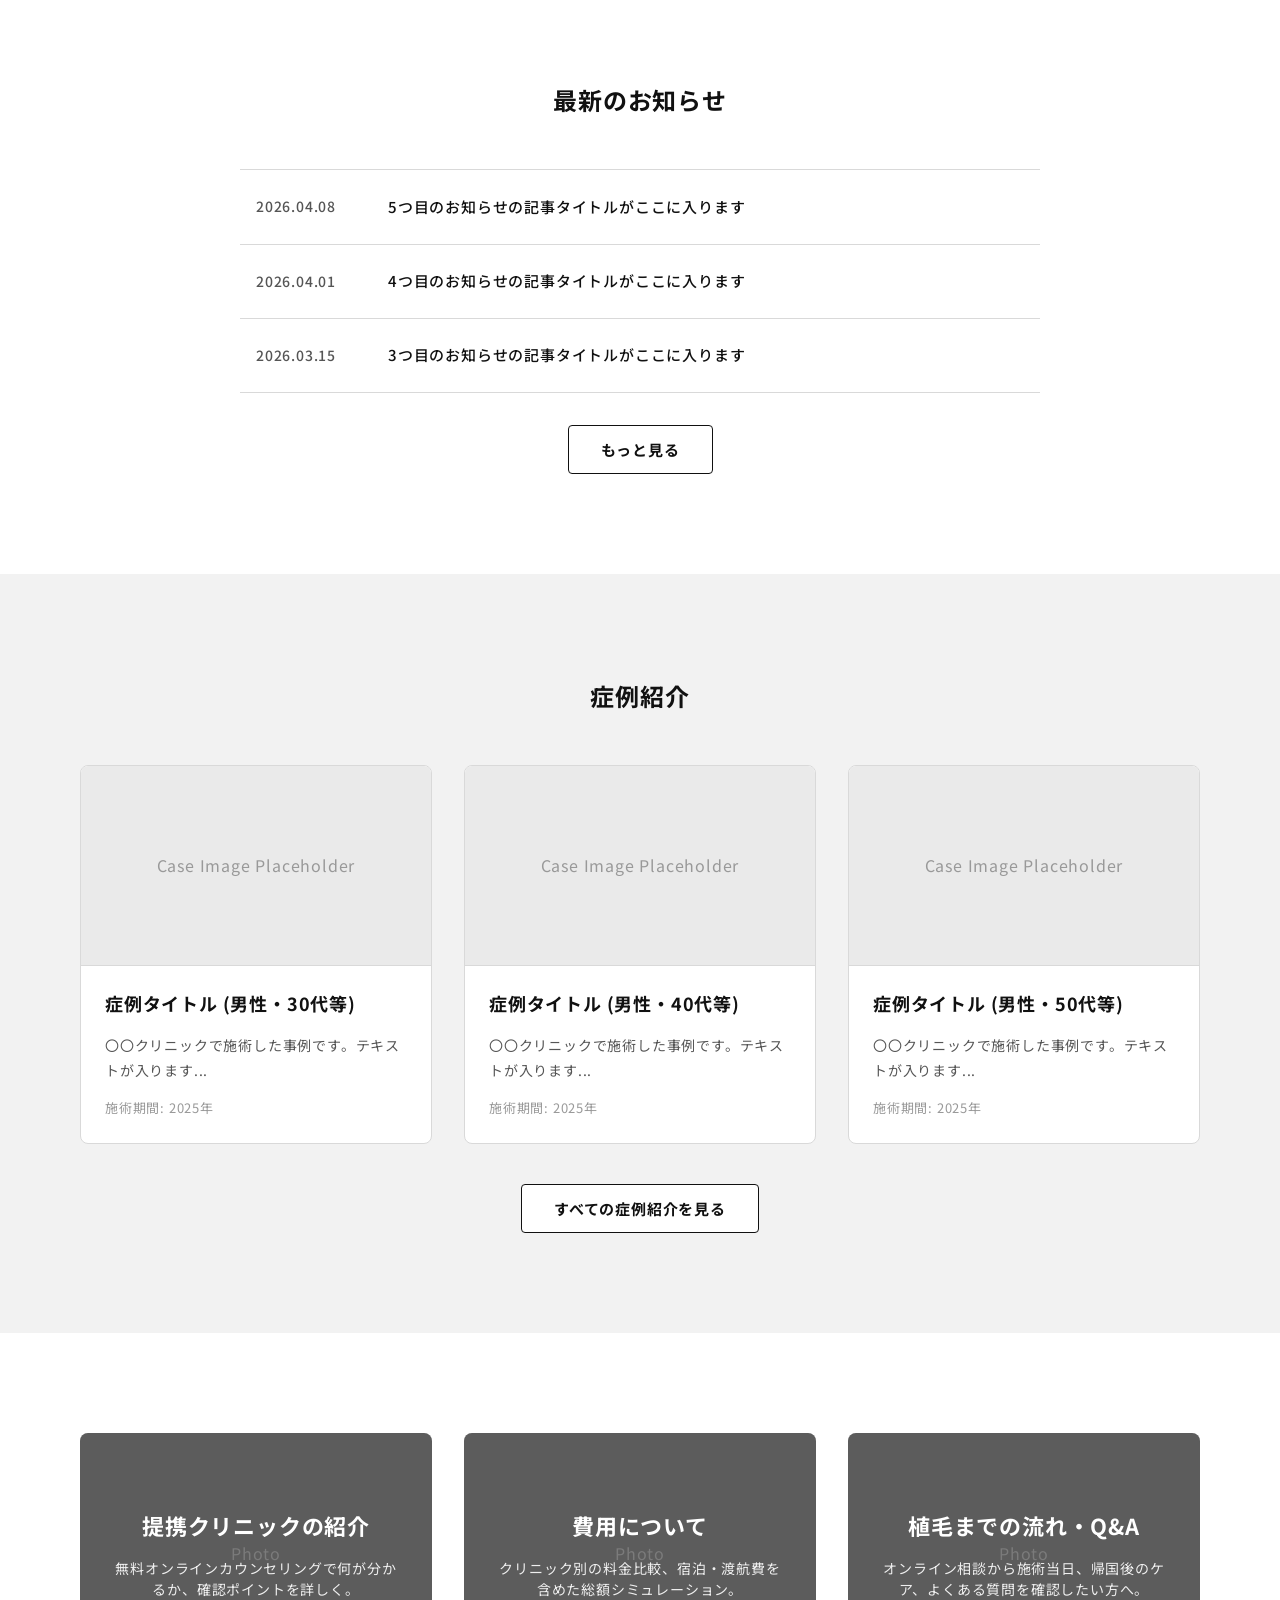
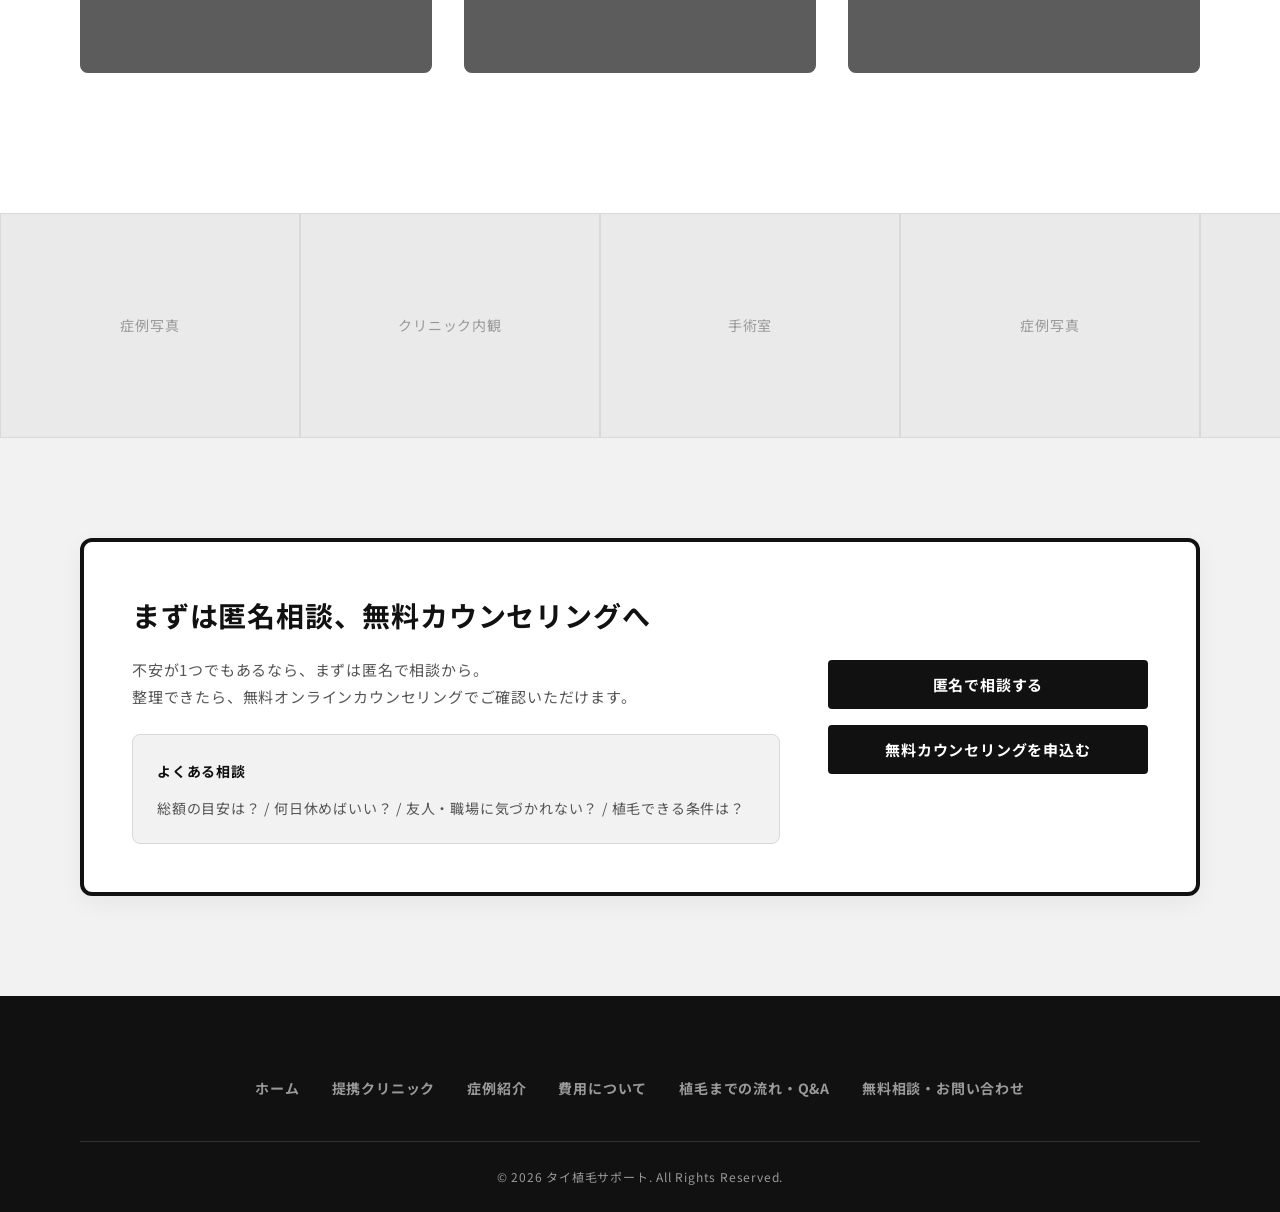
==== commit 01efef39: "Update navigation title to '植毛までの流れ・Q&A' and add 'More' button to news section" ====
--- a/index.html
+++ b/index.html
@@ -18,7 +18,7 @@
                     <li><a href="clinics.html">提携クリニック</a></li>
                     <li><a href="cases.html">症例紹介</a></li>
                     <li><a href="price.html">費用について</a></li>
-                    <li><a href="flow.html">植毛までの流れ</a></li>
+                    <li><a href="flow.html">植毛までの流れ・Q&A</a></li>
                 </ul>
             </nav>
             <div class="header-cta">
@@ -186,6 +186,9 @@
                     </a>
                 </li>
             </ul>
+            <div style="text-align: center; margin-top: 32px;">
+                <a href="#" class="btn btn-secondary">もっと見る</a>
+            </div>
         </div>
     </section>
 
@@ -249,7 +252,7 @@
                     <div class="banner-bg">Photo</div>
                     <div class="banner-overlay"></div>
                     <div class="banner-content">
-                        <h3 class="banner-title">植毛までの流れ<br>よくあるご質問</h3>
+                        <h3 class="banner-title">植毛までの流れ・Q&A</h3>
                         <p class="banner-text">オンライン相談から施術当日、帰国後のケア、よくある質問を確認したい方へ。</p>
                     </div>
                 </a>
@@ -317,7 +320,7 @@
                     <a href="clinics.html">提携クリニック</a>
                     <a href="cases.html">症例紹介</a>
                     <a href="price.html">費用について</a>
-                    <a href="flow.html">植毛までの流れ</a>
+                    <a href="flow.html">植毛までの流れ・Q&A</a>
                     <a href="contact.html">無料相談・お問い合わせ</a>
                 </nav>
             </div>
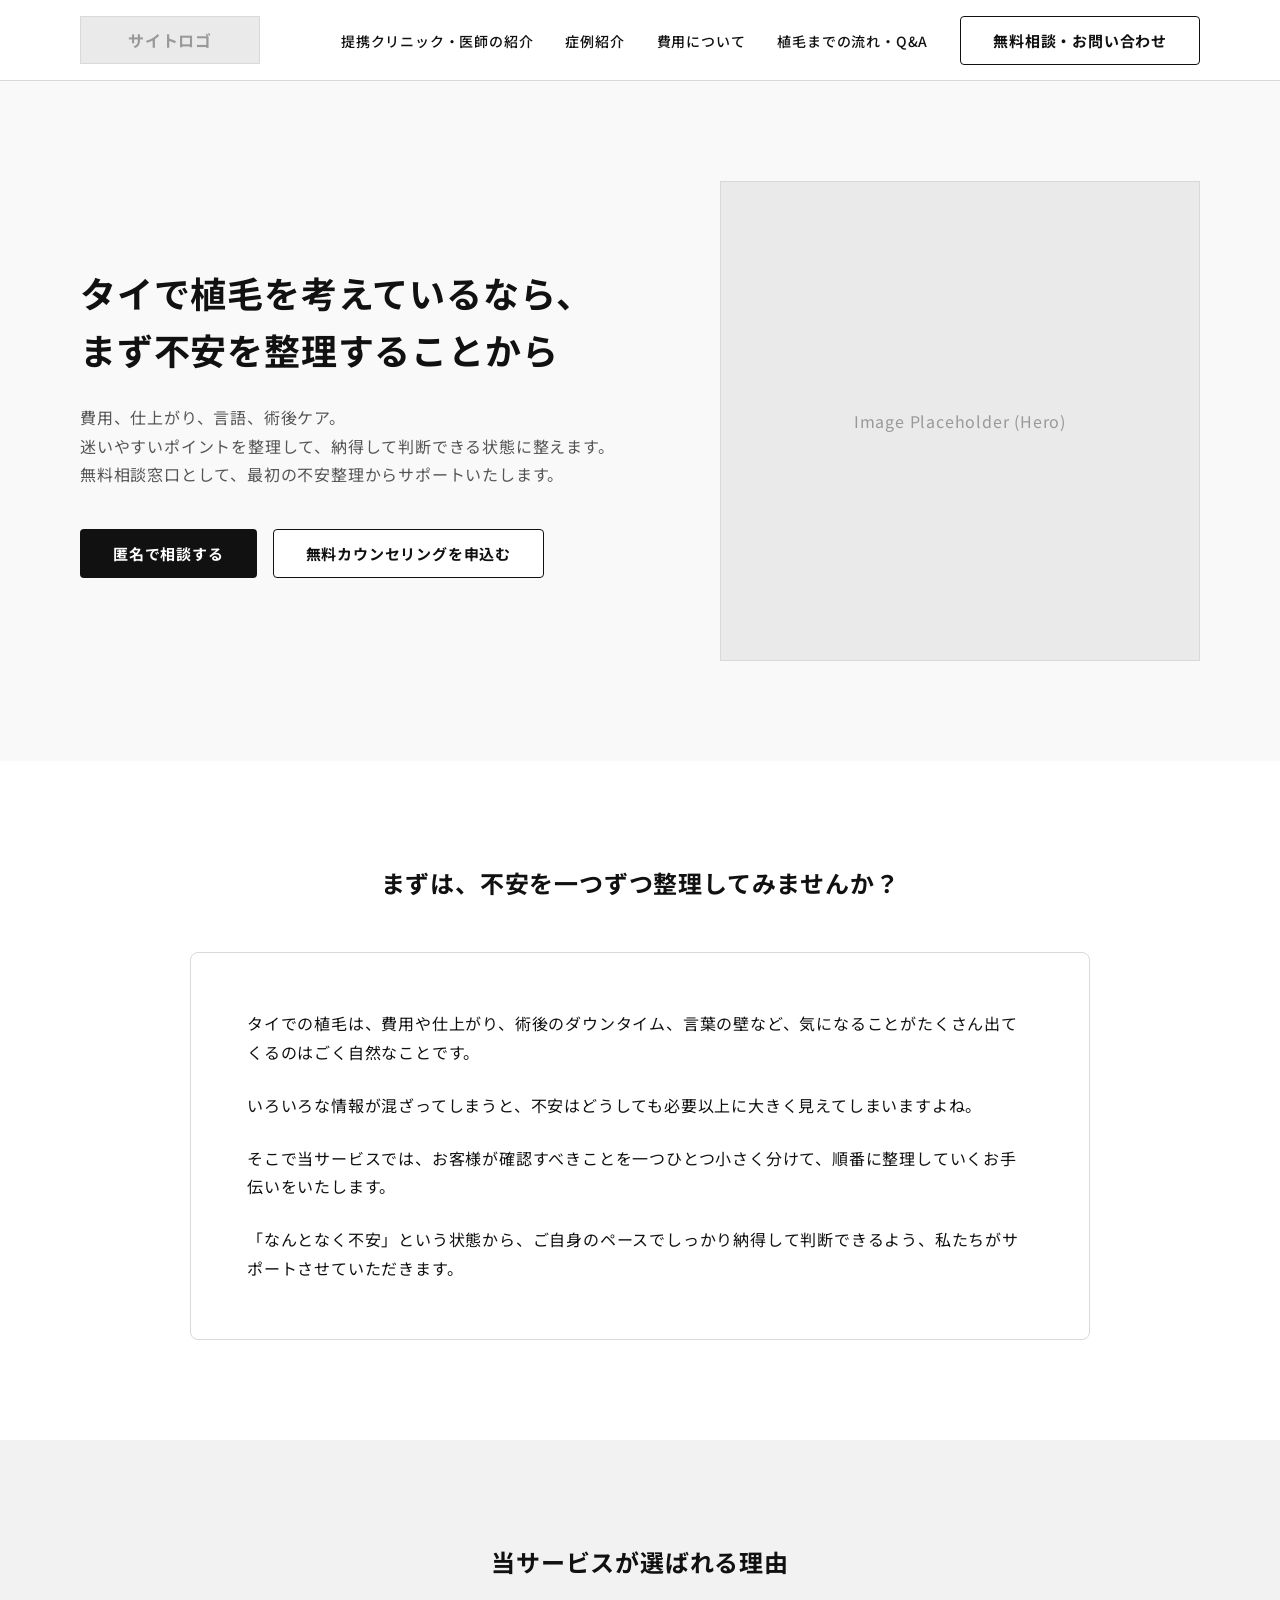
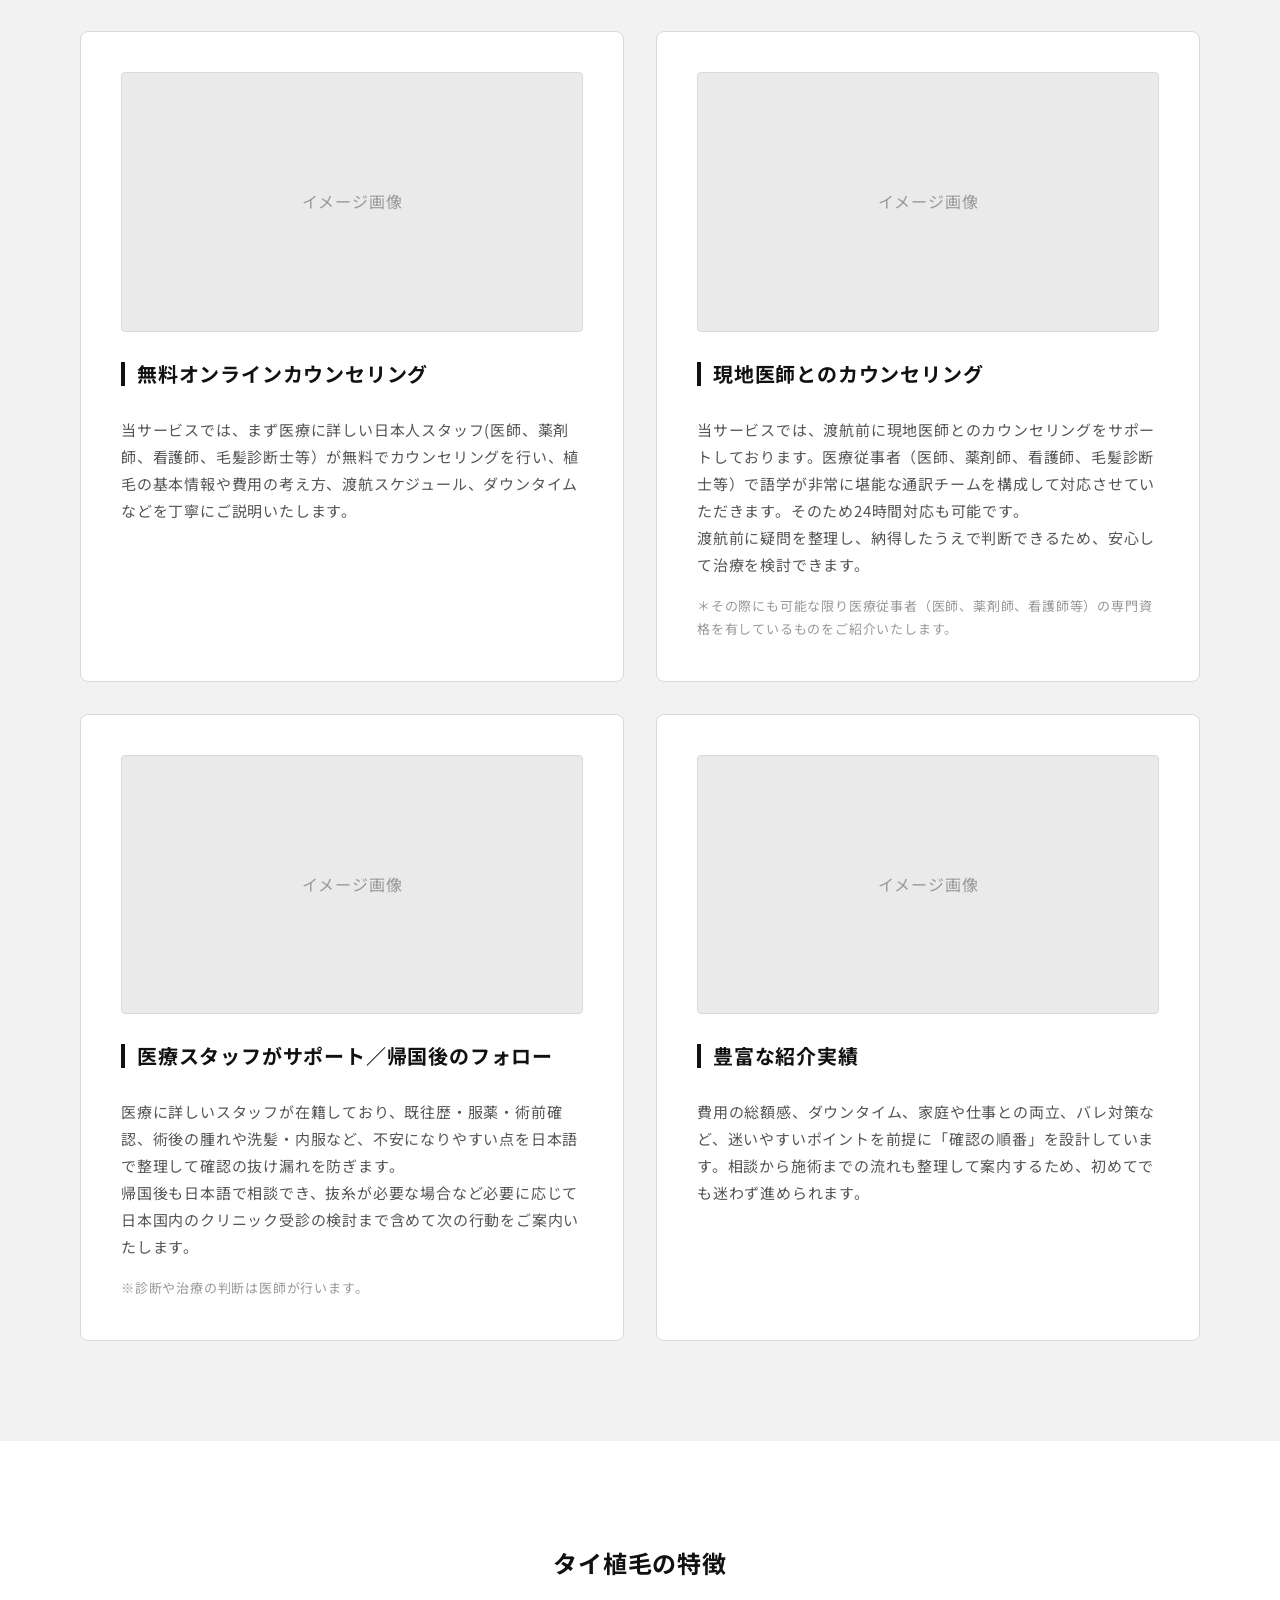
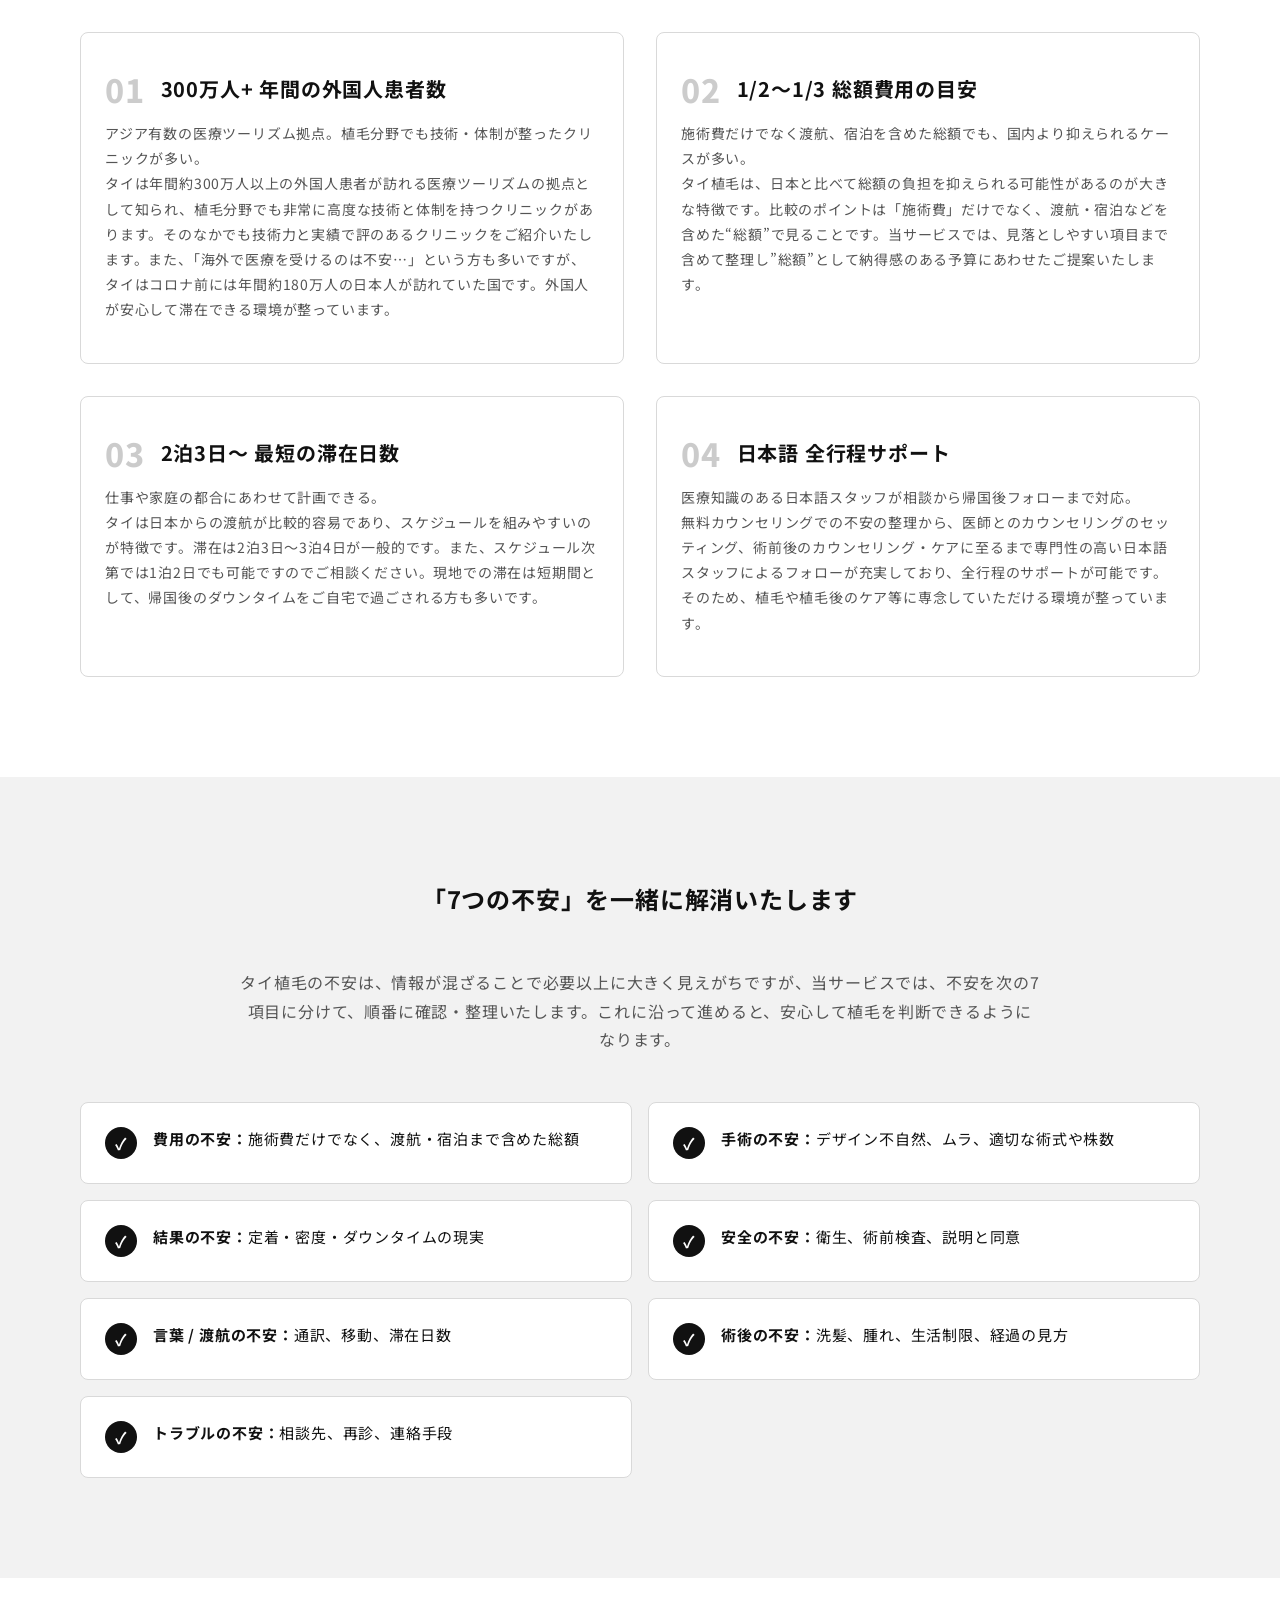
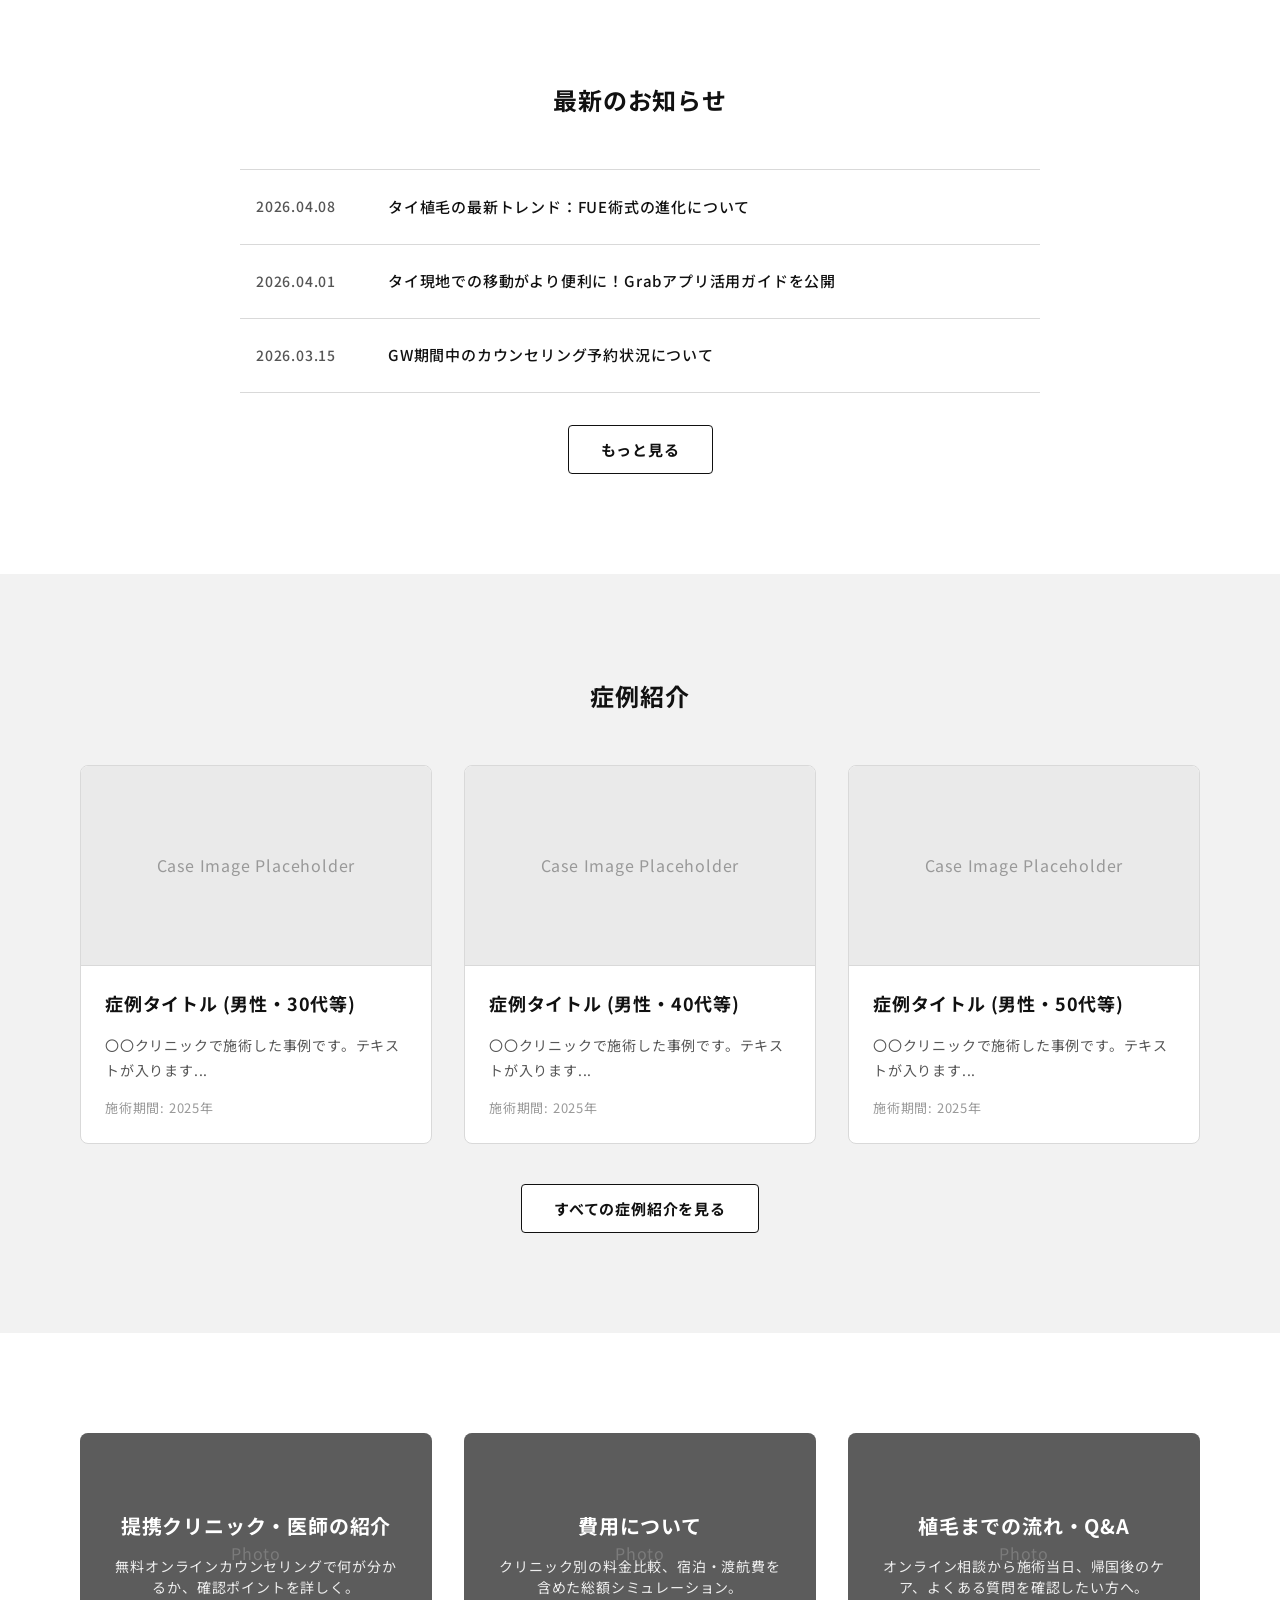
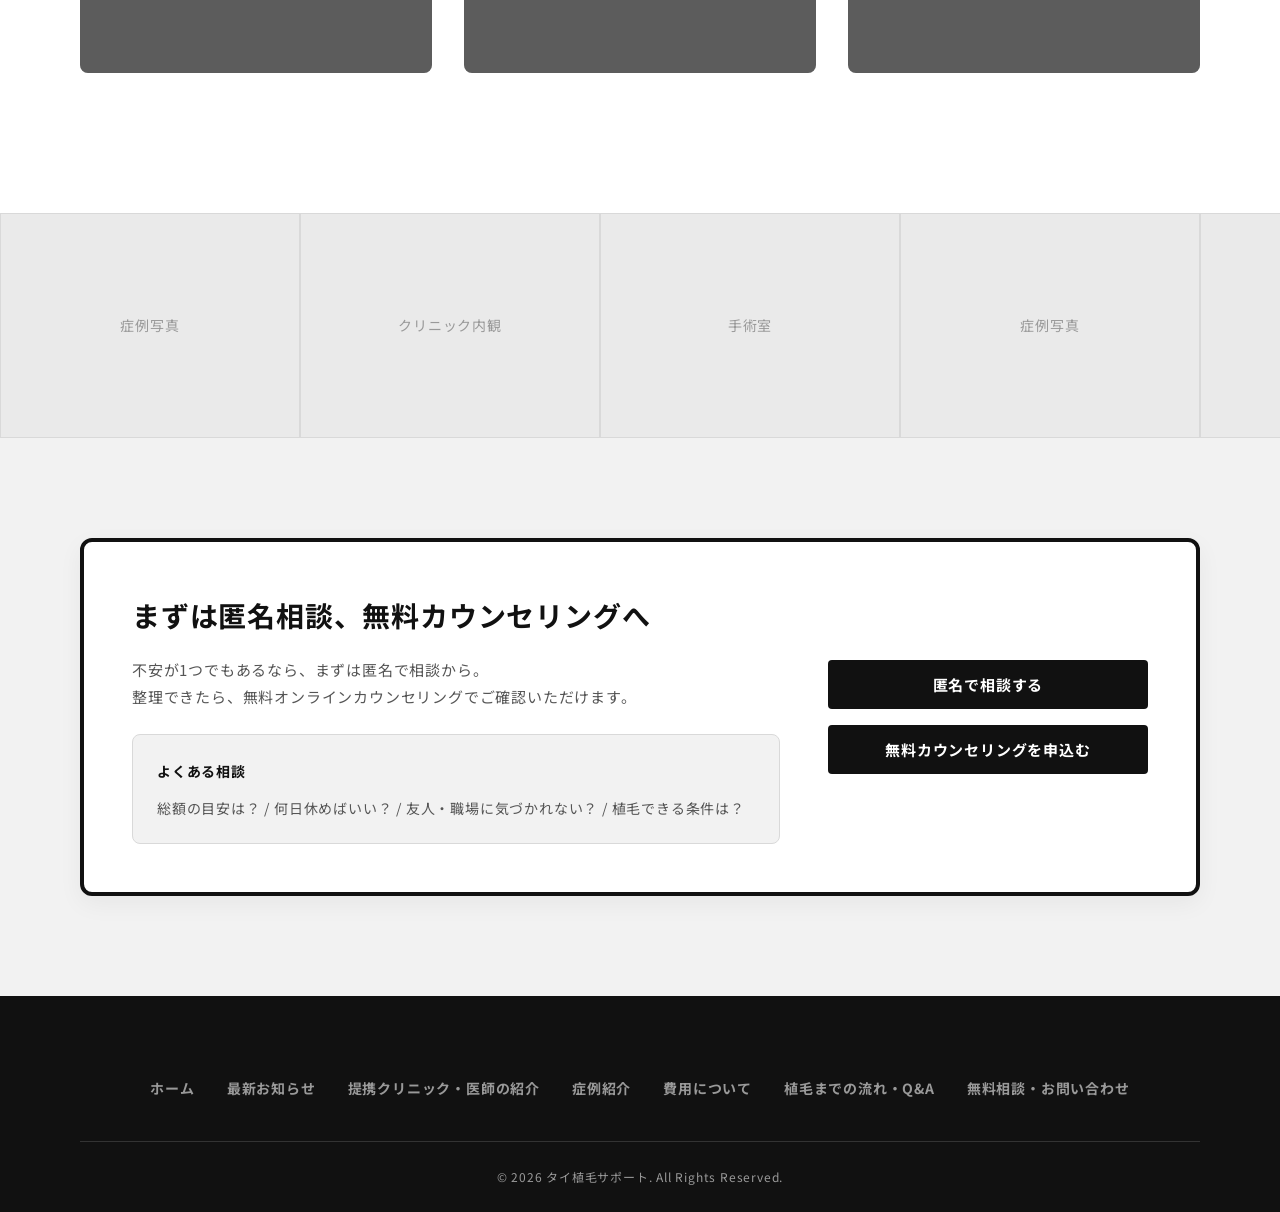
==== commit 7837c2a4: "Update clinic section name, add news page and adjust footer links" ====
--- a/index.html
+++ b/index.html
@@ -15,7 +15,7 @@
             <a href="index.html" class="logo-placeholder" style="text-decoration: none;">サイトロゴ</a>
             <nav>
                 <ul class="nav-links">
-                    <li><a href="clinics.html">提携クリニック</a></li>
+                    <li><a href="clinics.html">提携クリニック・医師の紹介</a></li>
                     <li><a href="cases.html">症例紹介</a></li>
                     <li><a href="price.html">費用について</a></li>
                     <li><a href="flow.html">植毛までの流れ・Q&A</a></li>
@@ -163,31 +163,31 @@
     </section>
 
     <!-- 最新のお知らせ -->
-    <section class="section">
+    <section id="news" class="section">
         <div class="container">
             <h2 class="section-title">最新のお知らせ</h2>
             <ul class="news-list">
                 <li>
                     <a href="#">
                         <time class="news-date">2026.04.08</time>
-                        <span class="news-title">5つ目のお知らせの記事タイトルがここに入ります</span>
+                        <span class="news-title">タイ植毛の最新トレンド：FUE術式の進化について</span>
                     </a>
                 </li>
                 <li>
                     <a href="#">
                         <time class="news-date">2026.04.01</time>
-                        <span class="news-title">4つ目のお知らせの記事タイトルがここに入ります</span>
+                        <span class="news-title">タイ現地での移動がより便利に！Grabアプリ活用ガイドを公開</span>
                     </a>
                 </li>
                 <li>
                     <a href="#">
                         <time class="news-date">2026.03.15</time>
-                        <span class="news-title">3つ目のお知らせの記事タイトルがここに入ります</span>
+                        <span class="news-title">GW期間中のカウンセリング予約状況について</span>
                     </a>
                 </li>
             </ul>
             <div style="text-align: center; margin-top: 32px;">
-                <a href="#" class="btn btn-secondary">もっと見る</a>
+                <a href="news.html" class="btn btn-secondary">もっと見る</a>
             </div>
         </div>
     </section>
@@ -236,7 +236,7 @@
                     <div class="banner-bg">Photo</div>
                     <div class="banner-overlay"></div>
                     <div class="banner-content">
-                        <h3 class="banner-title">提携クリニックの紹介</h3>
+                        <h3 class="banner-title">提携クリニック・医師の紹介</h3>
                         <p class="banner-text">無料オンラインカウンセリングで何が分かるか、確認ポイントを詳しく。</p>
                     </div>
                 </a>
@@ -317,7 +317,8 @@
             <div class="footer-inner" style="flex-direction: column; align-items: center; text-align: center; margin-bottom: 40px; gap: 40px;">
                 <nav class="footer-nav-horizontal">
                     <a href="index.html">ホーム</a>
-                    <a href="clinics.html">提携クリニック</a>
+                    <a href="news.html">最新お知らせ</a>
+                    <a href="clinics.html">提携クリニック・医師の紹介</a>
                     <a href="cases.html">症例紹介</a>
                     <a href="price.html">費用について</a>
                     <a href="flow.html">植毛までの流れ・Q&A</a>
--- a/style.css
+++ b/style.css
@@ -695,10 +695,11 @@
   text-align: center;
 }
 .banner-title {
-  font-size: 22px;
+  font-size: 20px;
   font-weight: bold;
   margin-bottom: 12px;
   color: #fff;
+  white-space: nowrap;
 }
 .banner-text {
   font-size: 14px;
